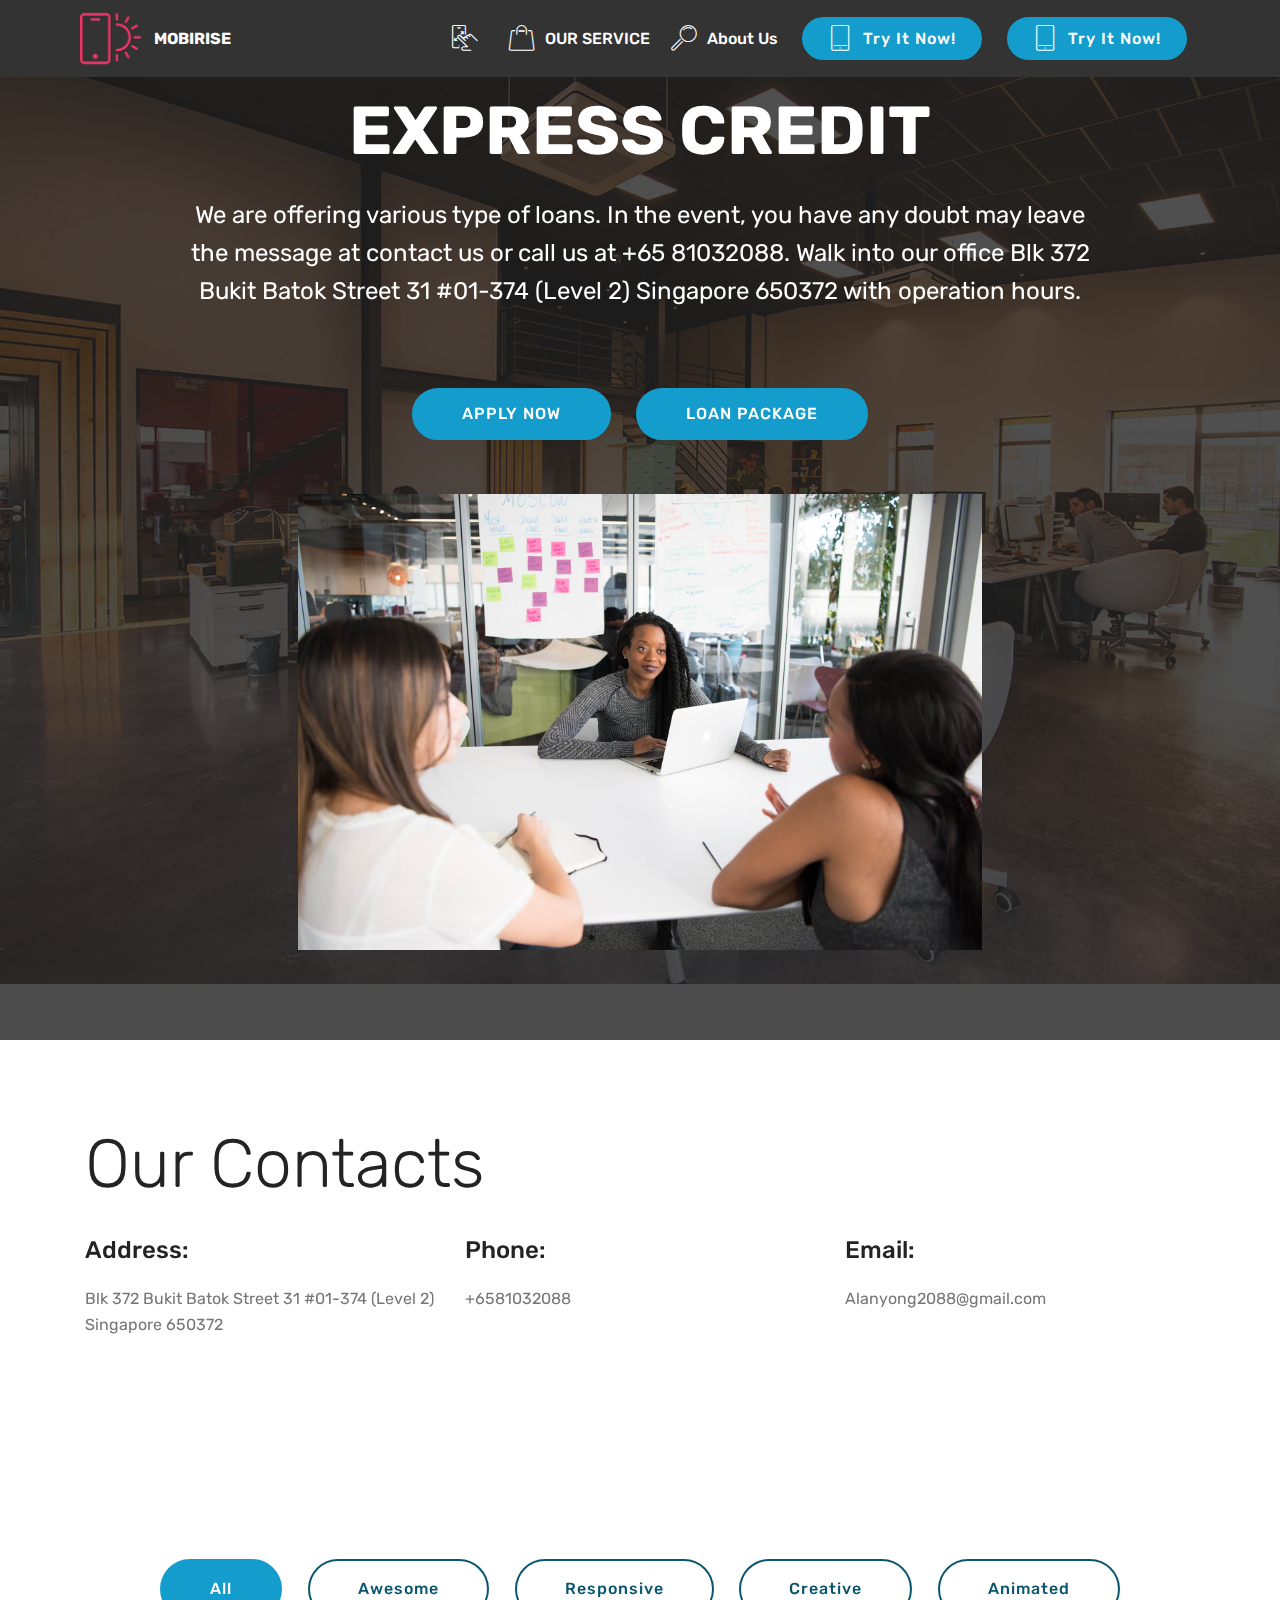
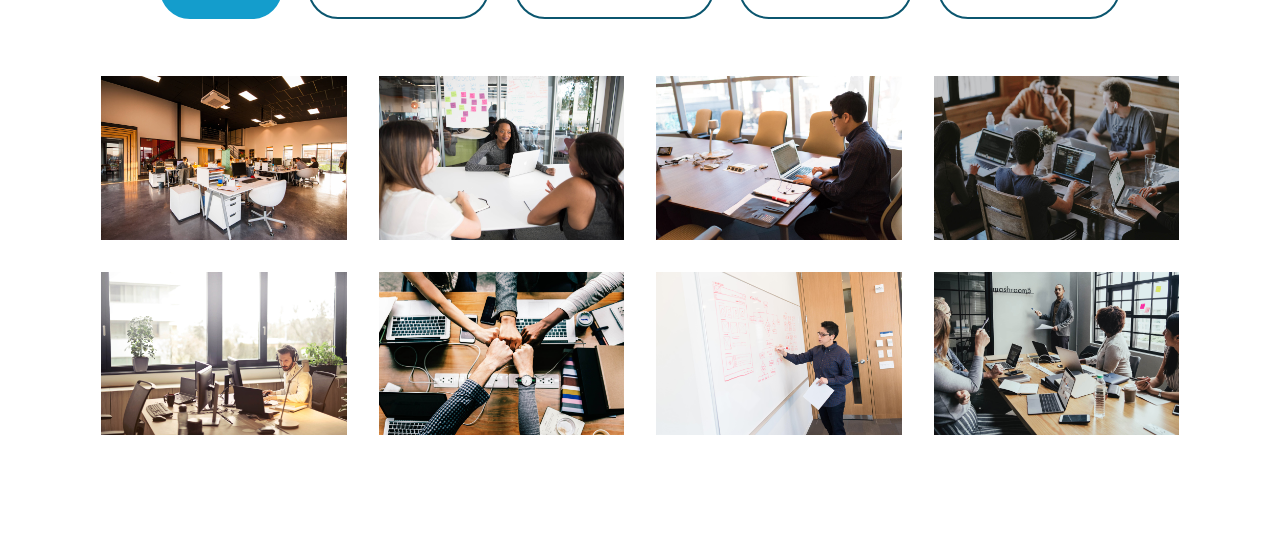
==== index.html @ 78513faf "create github pages" ====
<!DOCTYPE html>
<html  >
<head>
  <!-- Site made with Mobirise Website Builder v4.12.3, https://mobirise.com -->
  <meta charset="UTF-8">
  <meta http-equiv="X-UA-Compatible" content="IE=edge">
  <meta name="generator" content="Mobirise v4.12.3, mobirise.com">
  <meta name="viewport" content="width=device-width, initial-scale=1, minimum-scale=1">
  <link rel="shortcut icon" href="assets/images/logo2.png" type="image/x-icon">
  <meta name="description" content="">
  
  
  <title>Home</title>
  <link rel="stylesheet" href="assets/web/assets/mobirise-icons/mobirise-icons.css">
  <link rel="stylesheet" href="assets/bootstrap/css/bootstrap.min.css">
  <link rel="stylesheet" href="assets/bootstrap/css/bootstrap-grid.min.css">
  <link rel="stylesheet" href="assets/bootstrap/css/bootstrap-reboot.min.css">
  <link rel="stylesheet" href="assets/dropdown/css/style.css">
  <link rel="stylesheet" href="assets/tether/tether.min.css">
  <link rel="stylesheet" href="assets/theme/css/style.css">
  <link rel="stylesheet" href="assets/gallery/style.css">
  <link rel="preload" as="style" href="assets/mobirise/css/mbr-additional.css"><link rel="stylesheet" href="assets/mobirise/css/mbr-additional.css" type="text/css">
  
  
  
</head>
<body>
  <section class="menu cid-qTkzRZLJNu" once="menu" id="menu1-0">

    

    <nav class="navbar navbar-expand beta-menu navbar-dropdown align-items-center navbar-fixed-top navbar-toggleable-sm">
        <button class="navbar-toggler navbar-toggler-right" type="button" data-toggle="collapse" data-target="#navbarSupportedContent" aria-controls="navbarSupportedContent" aria-expanded="false" aria-label="Toggle navigation">
            <div class="hamburger">
                <span></span>
                <span></span>
                <span></span>
                <span></span>
            </div>
        </button>
        <div class="menu-logo">
            <div class="navbar-brand">
                <span class="navbar-logo">
                    <a href="https://expresscredit.com">
                         <img src="assets/images/logo2.png" alt="Mobirise" title="" style="height: 3.8rem;">
                    </a>
                </span>
                <span class="navbar-caption-wrap"><a class="navbar-caption text-white display-4" href="https://mobirise.com">
                        MOBIRISE
                    </a></span>
            </div>
        </div>
        <div class="collapse navbar-collapse" id="navbarSupportedContent">
            <ul class="navbar-nav nav-dropdown" data-app-modern-menu="true"><li class="nav-item">
                    <a class="nav-link link text-white display-4" href="https://mobirise.com"><span class="mbri-touch-swipe mbr-iconfont mbr-iconfont-btn"></span></a>
                </li><li class="nav-item"><a class="nav-link link text-white display-4" href="https://mobirise.com"><span class="mbri-shopping-bag mbr-iconfont mbr-iconfont-btn"></span>OUR SERVICE</a></li>
                <li class="nav-item">
                    <a class="nav-link link text-white display-4" href="https://mobirise.com">
                        <span class="mbri-search mbr-iconfont mbr-iconfont-btn"></span>
                        About Us
                    </a>
                </li></ul>
            <div class="navbar-buttons mbr-section-btn"><a class="btn btn-sm btn-primary display-7" href="https://mobirise.com"><span class="mbri-tablet-vertical mbr-iconfont mbr-iconfont-btn"></span>
                    
                    Try It Now!
                </a> <a class="btn btn-sm btn-primary display-7" href="https://mobirise.com"><span class="mbri-tablet-vertical mbr-iconfont mbr-iconfont-btn"></span>
                    
                    Try It Now!
                </a></div>
        </div>
    </nav>
</section>

<section class="engine"><a href="https://mobirise.info/n">free simple web templates</a></section><section class="header4 cid-rTL00da6ck mbr-parallax-background" id="header4-3">

    

    <div class="mbr-overlay" style="opacity: 0.8; background-color: rgb(35, 35, 35);">
    </div>

    <div class="container">
        <div class="row justify-content-md-center">
            <div class="media-content col-md-10">
                <h1 class="mbr-section-title align-center mbr-white pb-3 mbr-bold mbr-fonts-style display-1">EXPRESS CREDIT</h1>
                
                <div class="mbr-text align-center mbr-white pb-3">
                    <p class="mbr-text mbr-fonts-style display-5">We are offering various type of loans. In the event, you have any doubt may leave the message at contact us or call us at +65 81032088. Walk into our office Blk 372 Bukit Batok Street 31 #01-374 (Level 2) Singapore 650372 with operation hours.
<br>
<br></p>
                </div>
                <div class="mbr-section-btn align-center"><a class="btn btn-md btn-primary display-4" href="https://expresscredit2088.github.io/applynow/page2.html" target="_blank">APPLY NOW</a> 
                    <a class="btn btn-md btn-success display-4" href="https://expresscredit2088.github.io/loanpackage/page3.html" target="_blank">LOAN PACKAGE</a></div>
            </div>
            <div class="mbr-figure pt-5">
                <img src="assets/images/background2.jpg" alt="Mobirise" style="width: 60%;">
            </div>
        </div>
    </div>
</section>

<section class="mbr-section contacts2 cid-rTL05WstLq" id="contacts2-5">
    <!---->
    
    <!---->
    <!--Overlay-->
    
    <!--Container-->
    <div class="container">
        <div class="row">
            <!--Titles-->
            <div class="title col-12">
                <h2 class="align-left mbr-fonts-style display-1">
                    Our Contacts
                </h2>
                
            </div>
            <div class="col-12">
                <div class="row justify-content-center">
                    <div class="col-12 col-md-4">
                        <div class="b b-adress">
                            <h5 class="align-left mbr-fonts-style m-0 display-5">
                                Address:
                            </h5>
                            <p class="mbr-text align-left mbr-fonts-style display-7">
                                Blk 372 Bukit&nbsp;Batok Street 31 #01-374 (Level 2) Singapore 650372</p>
                        </div>
                    </div>
                    <div class="col-12 col-md-4">
                        <div class="b b-phone">
                            <h5 class="align-left mbr-fonts-style m-0 display-5">
                                Phone:
                            </h5>
                            <p class="mbr-text align-left mbr-fonts-style display-7">
                                +6581032088</p>
                        </div>
                    </div>
                    <div class="col-12 col-md-4">
                        <div class="b b-mail">
                            <h5 class="align-left mbr-fonts-style m-0 display-5">Email:</h5>
                            <p class="mbr-text align-left mbr-fonts-style display-7">Alanyong2088@gmail.com</p>
                        </div>
                    </div>
                </div>
            </div>
        </div>
    </div>
</section>

<section class="mbr-gallery mbr-slider-carousel cid-rTL4WCp6nf" id="gallery2-6">

    

    <div class="container">
        <div><!-- Filter --><div class="mbr-gallery-filter container gallery-filter-active"><ul buttons="0"><li class="mbr-gallery-filter-all"><a class="btn btn-md btn-primary-outline active display-7" href="">All</a></li></ul></div><!-- Gallery --><div class="mbr-gallery-row"><div class="mbr-gallery-layout-default"><div><div><div class="mbr-gallery-item mbr-gallery-item--p2" data-video-url="false" data-tags="Awesome"><div href="#lb-gallery2-6" data-slide-to="0" data-toggle="modal"><img src="assets/images/background1.jpg" alt="" title=""><span class="icon-focus"></span></div></div><div class="mbr-gallery-item mbr-gallery-item--p2" data-video-url="false" data-tags="Responsive"><div href="#lb-gallery2-6" data-slide-to="1" data-toggle="modal"><img src="assets/images/background2.jpg" alt="" title=""><span class="icon-focus"></span></div></div><div class="mbr-gallery-item mbr-gallery-item--p2" data-video-url="false" data-tags="Creative"><div href="#lb-gallery2-6" data-slide-to="2" data-toggle="modal"><img src="assets/images/background3.jpg" alt="" title=""><span class="icon-focus"></span></div></div><div class="mbr-gallery-item mbr-gallery-item--p2" data-video-url="false" data-tags="Animated"><div href="#lb-gallery2-6" data-slide-to="3" data-toggle="modal"><img src="assets/images/background4.jpg" alt="" title=""><span class="icon-focus"></span></div></div><div class="mbr-gallery-item mbr-gallery-item--p2" data-video-url="false" data-tags="Awesome"><div href="#lb-gallery2-6" data-slide-to="4" data-toggle="modal"><img src="assets/images/background5.jpg" alt="" title=""><span class="icon-focus"></span></div></div><div class="mbr-gallery-item mbr-gallery-item--p2" data-video-url="false" data-tags="Awesome"><div href="#lb-gallery2-6" data-slide-to="5" data-toggle="modal"><img src="assets/images/background6.jpg" alt="" title=""><span class="icon-focus"></span></div></div><div class="mbr-gallery-item mbr-gallery-item--p2" data-video-url="false" data-tags="Responsive"><div href="#lb-gallery2-6" data-slide-to="6" data-toggle="modal"><img src="assets/images/background7.jpg" alt="" title=""><span class="icon-focus"></span></div></div><div class="mbr-gallery-item mbr-gallery-item--p2" data-video-url="false" data-tags="Animated"><div href="#lb-gallery2-6" data-slide-to="7" data-toggle="modal"><img src="assets/images/background8.jpg" alt="" title=""><span class="icon-focus"></span></div></div></div></div><div class="clearfix"></div></div></div><!-- Lightbox --><div data-app-prevent-settings="" class="mbr-slider modal fade carousel slide" tabindex="-1" data-keyboard="true" data-interval="false" id="lb-gallery2-6"><div class="modal-dialog"><div class="modal-content"><div class="modal-body"><div class="carousel-inner"><div class="carousel-item active"><img src="assets/images/background1.jpg" alt="" title=""></div><div class="carousel-item"><img src="assets/images/background2.jpg" alt="" title=""></div><div class="carousel-item"><img src="assets/images/background3.jpg" alt="" title=""></div><div class="carousel-item"><img src="assets/images/background4.jpg" alt="" title=""></div><div class="carousel-item"><img src="assets/images/background5.jpg" alt="" title=""></div><div class="carousel-item"><img src="assets/images/background6.jpg" alt="" title=""></div><div class="carousel-item"><img src="assets/images/background7.jpg" alt="" title=""></div><div class="carousel-item"><img src="assets/images/background8.jpg" alt="" title=""></div></div><a class="carousel-control carousel-control-prev" role="button" data-slide="prev" href="#lb-gallery2-6"><span class="mbri-left mbr-iconfont" aria-hidden="true"></span><span class="sr-only">Previous</span></a><a class="carousel-control carousel-control-next" role="button" data-slide="next" href="#lb-gallery2-6"><span class="mbri-right mbr-iconfont" aria-hidden="true"></span><span class="sr-only">Next</span></a><a class="close" href="#" role="button" data-dismiss="modal"><span class="sr-only">Close</span></a></div></div></div></div></div>
    </div>

</section>


  <script src="assets/web/assets/jquery/jquery.min.js"></script>
  <script src="assets/popper/popper.min.js"></script>
  <script src="assets/bootstrap/js/bootstrap.min.js"></script>
  <script src="assets/masonry/masonry.pkgd.min.js"></script>
  <script src="assets/imagesloaded/imagesloaded.pkgd.min.js"></script>
  <script src="assets/smoothscroll/smooth-scroll.js"></script>
  <script src="assets/dropdown/js/nav-dropdown.js"></script>
  <script src="assets/dropdown/js/navbar-dropdown.js"></script>
  <script src="assets/tether/tether.min.js"></script>
  <script src="assets/parallax/jarallax.min.js"></script>
  <script src="assets/vimeoplayer/jquery.mb.vimeo_player.js"></script>
  <script src="assets/bootstrapcarouselswipe/bootstrap-carousel-swipe.js"></script>
  <script src="assets/touchswipe/jquery.touch-swipe.min.js"></script>
  <script src="assets/theme/js/script.js"></script>
  <script src="assets/gallery/player.min.js"></script>
  <script src="assets/gallery/script.js"></script>
  <script src="assets/slidervideo/script.js"></script>
  
  
</body>
</html>
---- assets/web/assets/mobirise-icons/mobirise-icons.css ----
@font-face {
  font-family: 'MobiriseIcons';
  src:  url('mobirise-icons.eot?spat4u');
  src:  url('mobirise-icons.eot?spat4u#iefix') format('embedded-opentype'),
    url('mobirise-icons.ttf?spat4u') format('truetype'),
    url('mobirise-icons.woff?spat4u') format('woff'),
    url('mobirise-icons.svg?spat4u#MobiriseIcons') format('svg');
  font-weight: normal;
  font-style: normal;
  font-display: swap;
}

[class^="mbri-"], [class*=" mbri-"] {
  /* use !important to prevent issues with browser extensions that change fonts */
  font-family: MobiriseIcons !important;
  speak: none;
  font-style: normal;
  font-weight: normal;
  font-variant: normal;
  text-transform: none;
  line-height: 1;

  /* Better Font Rendering =========== */
  -webkit-font-smoothing: antialiased;
  -moz-osx-font-smoothing: grayscale;
}

.mbri-add-submenu:before {
  content: "\e900";
}
.mbri-alert:before {
  content: "\e901";
}
.mbri-align-center:before {
  content: "\e902";
}
.mbri-align-justify:before {
  content: "\e903";
}
.mbri-align-left:before {
  content: "\e904";
}
.mbri-align-right:before {
  content: "\e905";
}
.mbri-android:before {
  content: "\e906";
}
.mbri-apple:before {
  content: "\e907";
}
.mbri-arrow-down:before {
  content: "\e908";
}
.mbri-arrow-next:before {
  content: "\e909";
}
.mbri-arrow-prev:before {
  content: "\e90a";
}
.mbri-arrow-up:before {
  content: "\e90b";
}
.mbri-bold:before {
  content: "\e90c";
}
.mbri-bookmark:before {
  content: "\e90d";
}
.mbri-bootstrap:before {
  content: "\e90e";
}
.mbri-briefcase:before {
  content: "\e90f";
}
.mbri-browse:before {
  content: "\e910";
}
.mbri-bulleted-list:before {
  content: "\e911";
}
.mbri-calendar:before {
  content: "\e912";
}
.mbri-camera:before {
  content: "\e913";
}
.mbri-cart-add:before {
  content: "\e914";
}
.mbri-cart-full:before {
  content: "\e915";
}
.mbri-cash:before {
  content: "\e916";
}
.mbri-change-style:before {
  content: "\e917";
}
.mbri-chat:before {
  content: "\e918";
}
.mbri-clock:before {
  content: "\e919";
}
.mbri-close:before {
  content: "\e91a";
}
.mbri-cloud:before {
  content: "\e91b";
}
.mbri-code:before {
  content: "\e91c";
}
.mbri-contact-form:before {
  content: "\e91d";
}
.mbri-credit-card:before {
  content: "\e91e";
}
.mbri-cursor-click:before {
  content: "\e91f";
}
.mbri-cust-feedback:before {
  content: "\e920";
}
.mbri-database:before {
  content: "\e921";
}
.mbri-delivery:before {
  content: "\e922";
}
.mbri-desktop:before {
  content: "\e923";
}
.mbri-devices:before {
  content: "\e924";
}
.mbri-down:before {
  content: "\e925";
}
.mbri-download:before {
  content: "\e989";
}
.mbri-drag-n-drop:before {
  content: "\e927";
}
.mbri-drag-n-drop2:before {
  content: "\e928";
}
.mbri-edit:before {
  content: "\e929";
}
.mbri-edit2:before {
  content: "\e92a";
}
.mbri-error:before {
  content: "\e92b";
}
.mbri-extension:before {
  content: "\e92c";
}
.mbri-features:before {
  content: "\e92d";
}
.mbri-file:before {
  content: "\e92e";
}
.mbri-flag:before {
  content: "\e92f";
}
.mbri-folder:before {
  content: "\e930";
}
.mbri-gift:before {
  content: "\e931";
}
.mbri-github:before {
  content: "\e932";
}
.mbri-globe:before {
  content: "\e933";
}
.mbri-globe-2:before {
  content: "\e934";
}
.mbri-growing-chart:before {
  content: "\e935";
}
.mbri-hearth:before {
  content: "\e936";
}
.mbri-help:before {
  content: "\e937";
}
.mbri-home:before {
  content: "\e938";
}
.mbri-hot-cup:before {
  content: "\e939";
}
.mbri-idea:before {
  content: "\e93a";
}
.mbri-image-gallery:before {
  content: "\e93b";
}
.mbri-image-slider:before {
  content: "\e93c";
}
.mbri-info:before {
  content: "\e93d";
}
.mbri-italic:before {
  content: "\e93e";
}
.mbri-key:before {
  content: "\e93f";
}
.mbri-laptop:before {
  content: "\e940";
}
.mbri-layers:before {
  content: "\e941";
}
.mbri-left-right:before {
  content: "\e942";
}
.mbri-left:before {
  content: "\e943";
}
.mbri-letter:before {
  content: "\e944";
}
.mbri-like:before {
  content: "\e945";
}
.mbri-link:before {
  content: "\e946";
}
.mbri-lock:before {
  content: "\e947";
}
.mbri-login:before {
  content: "\e948";
}
.mbri-logout:before {
  content: "\e949";
}
.mbri-magic-stick:before {
  content: "\e94a";
}
.mbri-map-pin:before {
  content: "\e94b";
}
.mbri-menu:before {
  content: "\e94c";
}
.mbri-mobile:before {
  content: "\e94d";
}
.mbri-mobile2:before {
  content: "\e94e";
}
.mbri-mobirise:before {
  content: "\e94f";
}
.mbri-more-horizontal:before {
  content: "\e950";
}
.mbri-more-vertical:before {
  content: "\e951";
}
.mbri-music:before {
  content: "\e952";
}
.mbri-new-file:before {
  content: "\e953";
}
.mbri-numbered-list:before {
  content: "\e954";
}
.mbri-opened-folder:before {
  content: "\e955";
}
.mbri-pages:before {
  content: "\e956";
}
.mbri-paper-plane:before {
  content: "\e957";
}
.mbri-paperclip:before {
  content: "\e958";
}
.mbri-photo:before {
  content: "\e959";
}
.mbri-photos:before {
  content: "\e95a";
}
.mbri-pin:before {
  content: "\e95b";
}
.mbri-play:before {
  content: "\e95c";
}
.mbri-plus:before {
  content: "\e95d";
}
.mbri-preview:before {
  content: "\e95e";
}
.mbri-print:before {
  content: "\e95f";
}
.mbri-protect:before {
  content: "\e960";
}
.mbri-question:before {
  content: "\e961";
}
.mbri-quote-left:before {
  content: "\e962";
}
.mbri-quote-right:before {
  content: "\e963";
}
.mbri-refresh:before {
  content: "\e964";
}
.mbri-responsive:before {
  content: "\e965";
}
.mbri-right:before {
  content: "\e966";
}
.mbri-rocket:before {
  content: "\e967";
}
.mbri-sad-face:before {
  content: "\e968";
}
.mbri-sale:before {
  content: "\e969";
}
.mbri-save:before {
  content: "\e96a";
}
.mbri-search:before {
  content: "\e96b";
}
.mbri-setting:before {
  content: "\e96c";
}
.mbri-setting2:before {
  content: "\e96d";
}
.mbri-setting3:before {
  content: "\e96e";
}
.mbri-share:before {
  content: "\e96f";
}
.mbri-shopping-bag:before {
  content: "\e970";
}
.mbri-shopping-basket:before {
  content: "\e971";
}
.mbri-shopping-cart:before {
  content: "\e972";
}
.mbri-sites:before {
  content: "\e973";
}
.mbri-smile-face:before {
  content: "\e974";
}
.mbri-speed:before {
  content: "\e975";
}
.mbri-star:before {
  content: "\e976";
}
.mbri-success:before {
  content: "\e977";
}
.mbri-sun:before {
  content: "\e978";
}
.mbri-sun2:before {
  content: "\e979";
}
.mbri-tablet:before {
  content: "\e97a";
}
.mbri-tablet-vertical:before {
  content: "\e97b";
}
.mbri-target:before {
  content: "\e97c";
}
.mbri-timer:before {
  content: "\e97d";
}
.mbri-to-ftp:before {
  content: "\e97e";
}
.mbri-to-local-drive:before {
  content: "\e97f";
}
.mbri-touch-swipe:before {
  content: "\e980";
}
.mbri-touch:before {
  content: "\e981";
}
.mbri-trash:before {
  content: "\e982";
}
.mbri-underline:before {
  content: "\e983";
}
.mbri-unlink:before {
  content: "\e984";
}
.mbri-unlock:before {
  content: "\e985";
}
.mbri-up-down:before {
  content: "\e986";
}
.mbri-up:before {
  content: "\e987";
}
.mbri-update:before {
  content: "\e988";
}
.mbri-upload:before {
 content: "\e926"; 
}
.mbri-user:before {
  content: "\e98a";
}
.mbri-user2:before {
  content: "\e98b";
}
.mbri-users:before {
  content: "\e98c";
}
.mbri-video:before {
  content: "\e98d";
}
.mbri-video-play:before {
  content: "\e98e";
}
.mbri-watch:before {
  content: "\e98f";
}
.mbri-website-theme:before {
  content: "\e990";
}
.mbri-wifi:before {
  content: "\e991";
}
.mbri-windows:before {
  content: "\e992";
}
.mbri-zoom-out:before {
  content: "\e993";
}
.mbri-redo:before {
  content: "\e994";
}
.mbri-undo:before {
  content: "\e995";
}
---- assets/dropdown/css/style.css ----
.navbar-dropdown {
  left: 0;
  padding: 0;
  position: absolute;
  right: 0;
  top: 0;
  transition: all 0.45s ease;
  z-index: 1030;
  background: #282828; }
  .navbar-dropdown .navbar-logo {
    margin-right: 0.8rem;
    transition: margin 0.3s ease-in-out;
    vertical-align: middle; }
    .navbar-dropdown .navbar-logo img {
      height: 3.125rem;
      transition: all 0.3s ease-in-out; }
    .navbar-dropdown .navbar-logo.mbr-iconfont {
      font-size: 3.125rem;
      line-height: 3.125rem; }
  .navbar-dropdown .navbar-caption {
    font-weight: 700;
    white-space: normal;
    vertical-align: -4px;
    line-height: 3.125rem !important; }
    .navbar-dropdown .navbar-caption, .navbar-dropdown .navbar-caption:hover {
      color: inherit;
      text-decoration: none; }
  .navbar-dropdown .mbr-iconfont + .navbar-caption {
    vertical-align: -1px; }
  .navbar-dropdown.navbar-fixed-top {
    position: fixed; }
  .navbar-dropdown .navbar-brand span {
    vertical-align: -4px; }
  .navbar-dropdown.bg-color.transparent {
    background: none; }
  .navbar-dropdown.navbar-short .navbar-brand {
    padding: 0.625rem 0; }
    .navbar-dropdown.navbar-short .navbar-brand span {
      vertical-align: -1px; }
  .navbar-dropdown.navbar-short .navbar-caption {
    line-height: 2.375rem !important;
    vertical-align: -2px; }
  .navbar-dropdown.navbar-short .navbar-logo {
    margin-right: 0.5rem; }
    .navbar-dropdown.navbar-short .navbar-logo img {
      height: 2.375rem; }
    .navbar-dropdown.navbar-short .navbar-logo.mbr-iconfont {
      font-size: 2.375rem;
      line-height: 2.375rem; }
  .navbar-dropdown.navbar-short .mbr-table-cell {
    height: 3.625rem; }
  .navbar-dropdown .navbar-close {
    left: 0.6875rem;
    position: fixed;
    top: 0.75rem;
    z-index: 1000; }
  .navbar-dropdown .hamburger-icon {
    content: "";
    display: inline-block;
    vertical-align: middle;
    width: 16px;
    -webkit-box-shadow: 0 -6px 0 1px #282828,0 0 0 1px #282828,0 6px 0 1px #282828;
    -moz-box-shadow: 0 -6px 0 1px #282828,0 0 0 1px #282828,0 6px 0 1px #282828;
    box-shadow: 0 -6px 0 1px #282828,0 0 0 1px #282828,0 6px 0 1px #282828; }

.dropdown-menu .dropdown-toggle[data-toggle="dropdown-submenu"]::after {
  border-bottom: 0.35em solid transparent;
  border-left: 0.35em solid;
  border-right: 0;
  border-top: 0.35em solid transparent;
  margin-left: 0.3rem; }

.dropdown-menu .dropdown-item:focus {
  outline: 0; }

.nav-dropdown {
  font-size: 0.75rem;
  font-weight: 500;
  height: auto !important; }
  .nav-dropdown .nav-btn {
    padding-left: 1rem; }
  .nav-dropdown .link {
    margin: .667em 1.667em;
    font-weight: 500;
    padding: 0;
    transition: color .2s ease-in-out; }
    .nav-dropdown .link.dropdown-toggle {
      margin-right: 2.583em; }
      .nav-dropdown .link.dropdown-toggle::after {
        margin-left: .25rem;
        border-top: 0.35em solid;
        border-right: 0.35em solid transparent;
        border-left: 0.35em solid transparent;
        border-bottom: 0; }
      .nav-dropdown .link.dropdown-toggle[aria-expanded="true"] {
        margin: 0;
        padding: 0.667em 3.263em  0.667em 1.667em; }
  .nav-dropdown .link::after,
  .nav-dropdown .dropdown-item::after {
    color: inherit; }
  .nav-dropdown .btn {
    font-size: 0.75rem;
    font-weight: 700;
    letter-spacing: 0;
    margin-bottom: 0;
    padding-left: 1.25rem;
    padding-right: 1.25rem; }
  .nav-dropdown .dropdown-menu {
    border-radius: 0;
    border: 0;
    left: 0;
    margin: 0;
    padding-bottom: 1.25rem;
    padding-top: 1.25rem;
    position: relative; }
  .nav-dropdown .dropdown-submenu {
    margin-left: 0.125rem;
    top: 0; }
  .nav-dropdown .dropdown-item {
    font-weight: 500;
    line-height: 2;
    padding: 0.3846em 4.615em 0.3846em 1.5385em;
    position: relative;
    transition: color .2s ease-in-out, background-color .2s ease-in-out; }
    .nav-dropdown .dropdown-item::after {
      margin-top: -0.3077em;
      position: absolute;
      right: 1.1538em;
      top: 50%; }
    .nav-dropdown .dropdown-item:focus, .nav-dropdown .dropdown-item:hover {
      background: none; }

@media (max-width: 767px) {
  .nav-dropdown.navbar-toggleable-sm {
    bottom: 0;
    display: none;
    left: 0;
    overflow-x: hidden;
    position: fixed;
    top: 0;
    transform: translateX(-100%);
    -ms-transform: translateX(-100%);
    -webkit-transform: translateX(-100%);
    width: 18.75rem;
    z-index: 999; } }
.nav-dropdown.navbar-toggleable-xl {
  bottom: 0;
  display: none;
  left: 0;
  overflow-x: hidden;
  position: fixed;
  top: 0;
  transform: translateX(-100%);
  -ms-transform: translateX(-100%);
  -webkit-transform: translateX(-100%);
  width: 18.75rem;
  z-index: 999; }

.nav-dropdown-sm {
  display: block !important;
  overflow-x: hidden;
  overflow: auto;
  padding-top: 3.875rem; }
  .nav-dropdown-sm::after {
    content: "";
    display: block;
    height: 3rem;
    width: 100%; }
  .nav-dropdown-sm.collapse.in ~ .navbar-close {
    display: block !important; }
  .nav-dropdown-sm.collapsing, .nav-dropdown-sm.collapse.in {
    transform: translateX(0);
    -ms-transform: translateX(0);
    -webkit-transform: translateX(0);
    transition: all 0.25s ease-out;
    -webkit-transition: all 0.25s ease-out;
    background: #282828; }
  .nav-dropdown-sm.collapsing[aria-expanded="false"] {
    transform: translateX(-100%);
    -ms-transform: translateX(-100%);
    -webkit-transform: translateX(-100%); }
  .nav-dropdown-sm .nav-item {
    display: block;
    margin-left: 0 !important;
    padding-left: 0; }
  .nav-dropdown-sm .link,
  .nav-dropdown-sm .dropdown-item {
    border-top: 1px dotted rgba(255, 255, 255, 0.1);
    font-size: 0.8125rem;
    line-height: 1.6;
    margin: 0 !important;
    padding: 0.875rem 2.4rem 0.875rem 1.5625rem !important;
    position: relative;
    white-space: normal; }
    .nav-dropdown-sm .link:focus, .nav-dropdown-sm .link:hover,
    .nav-dropdown-sm .dropdown-item:focus,
    .nav-dropdown-sm .dropdown-item:hover {
      background: rgba(0, 0, 0, 0.2) !important;
      color: #c0a375; }
  .nav-dropdown-sm .nav-btn {
    position: relative;
    padding: 1.5625rem 1.5625rem 0 1.5625rem; }
    .nav-dropdown-sm .nav-btn::before {
      border-top: 1px dotted rgba(255, 255, 255, 0.1);
      content: "";
      left: 0;
      position: absolute;
      top: 0;
      width: 100%; }
    .nav-dropdown-sm .nav-btn + .nav-btn {
      padding-top: 0.625rem; }
      .nav-dropdown-sm .nav-btn + .nav-btn::before {
        display: none; }
  .nav-dropdown-sm .btn {
    padding: 0.625rem 0; }
  .nav-dropdown-sm .dropdown-toggle[data-toggle="dropdown-submenu"]::after {
    margin-left: .25rem;
    border-top: 0.35em solid;
    border-right: 0.35em solid transparent;
    border-left: 0.35em solid transparent;
    border-bottom: 0; }
  .nav-dropdown-sm .dropdown-toggle[data-toggle="dropdown-submenu"][aria-expanded="true"]::after {
    border-top: 0;
    border-right: 0.35em solid transparent;
    border-left: 0.35em solid transparent;
    border-bottom: 0.35em solid; }
  .nav-dropdown-sm .dropdown-menu {
    margin: 0;
    padding: 0;
    position: relative;
    top: 0;
    left: 0;
    width: 100%;
    border: 0;
    float: none;
    border-radius: 0;
    background: none; }
  .nav-dropdown-sm .dropdown-submenu {
    left: 100%;
    margin-left: 0.125rem;
    margin-top: -1.25rem;
    top: 0; }

.navbar-toggleable-sm .nav-dropdown .dropdown-menu {
  position: absolute; }

.navbar-toggleable-sm .nav-dropdown .dropdown-submenu {
  left: 100%;
  margin-left: 0.125rem;
  margin-top: -1.25rem;
  top: 0; }

.navbar-toggleable-sm.opened .nav-dropdown .dropdown-menu {
  position: relative; }

.navbar-toggleable-sm.opened .nav-dropdown .dropdown-submenu {
  left: 0;
  margin-left: 00rem;
  margin-top: 0rem;
  top: 0; }

.is-builder .nav-dropdown.collapsing {
  transition: none !important; }

/*# sourceMappingURL=style.css.map */
---- assets/theme/css/style.css ----
@charset "UTF-8";
/*!
 * Mobirise v4 theme (https://mobirise.com/)
 * Copyright 2017 Mobirise
 */
section {
  background-color: #eeeeee;
}

body {
  font-style: normal;
  line-height: 1.5;
}

section,
.container,
.container-fluid {
  position: relative;
  word-wrap: break-word;
}

a.mbr-iconfont:hover {
  text-decoration: none;
}

.article .lead p,
.article .lead ul,
.article .lead ol,
.article .lead pre,
.article .lead blockquote {
  margin-bottom: 0;
}

ul,
ol,
pre,
blockquote {
  margin-bottom: 2.3125rem;
}

pre {
  background: #f4f4f4;
  padding: 10px 24px;
  white-space: pre-wrap;
}

.inactive {
  -webkit-user-select: none;
  -moz-user-select: none;
  -ms-user-select: none;
  user-select: none;
  pointer-events: none;
  -webkit-user-drag: none;
  user-drag: none;
}

.mbr-section__comments .row {
  justify-content: center;
  -webkit-justify-content: center;
}

a {
  font-style: normal;
  font-weight: 400;
  cursor: pointer;
}
a, a:hover {
  text-decoration: none;
}

figure {
  margin-bottom: 0;
}

body {
  color: #232323;
}

h1,
h2,
h3,
h4,
h5,
h6,
.h1,
.h2,
.h3,
.h4,
.h5,
.h6,
.display-1,
.display-2,
.display-3,
.display-4 {
  line-height: 1;
  word-break: break-word;
  word-wrap: break-word;
}

.mbr-section-title {
  font-style: normal;
  line-height: 1.2;
}

.mbr-section-subtitle {
  line-height: 1.3;
}

.mbr-text {
  font-style: normal;
  line-height: 1.6;
}

b,
strong {
  font-weight: bold;
}

blockquote {
  padding: 10px 0 10px 20px;
  position: relative;
  border-left: 2px solid;
  border-color: #ff3366;
}

input:-webkit-autofill, input:-webkit-autofill:hover, input:-webkit-autofill:focus, input:-webkit-autofill:active {
  transition-delay: 9999s;
  transition-property: background-color, color;
}

textarea[type=hidden] {
  display: none;
}

body {
  position: relative;
}

section {
  background-position: 50% 50%;
  background-repeat: no-repeat;
  background-size: cover;
}
section .mbr-background-video,
section .mbr-background-video-preview {
  position: absolute;
  bottom: 0;
  left: 0;
  right: 0;
  top: 0;
}

.hidden {
  visibility: hidden;
}

.mbr-z-index20 {
  z-index: 20;
}

/*! Base colors */
.mbr-white {
  color: #ffffff;
}

.mbr-black {
  color: #000000;
}

.mbr-bg-white {
  background-color: #ffffff;
}

.mbr-bg-black {
  background-color: #000000;
}

/*! Text-aligns */
.align-left {
  text-align: left;
}

.align-center {
  text-align: center;
}

.align-right {
  text-align: right;
}

@media (max-width: 767px) {
  .align-left,
.align-center,
.align-right,
.mbr-section-btn,
.mbr-section-title {
    text-align: center;
  }
}
/*! Font-weight  */
.mbr-light {
  font-weight: 300;
}

.mbr-regular {
  font-weight: 400;
}

.mbr-semibold {
  font-weight: 500;
}

.mbr-bold {
  font-weight: 700;
}

/*! Media  */
.media-size-item {
  -webkit-flex: 1 1 auto;
  -moz-flex: 1 1 auto;
  -ms-flex: 1 1 auto;
  -o-flex: 1 1 auto;
  flex: 1 1 auto;
}

.media-content {
  -webkit-flex-basis: 100%;
  flex-basis: 100%;
}

.media-container-row {
  display: -ms-flexbox;
  display: -webkit-flex;
  display: flex;
  -webkit-flex-direction: row;
  -ms-flex-direction: row;
  flex-direction: row;
  -webkit-flex-wrap: wrap;
  -ms-flex-wrap: wrap;
  flex-wrap: wrap;
  -webkit-justify-content: center;
  -ms-flex-pack: center;
  justify-content: center;
  -webkit-align-content: center;
  -ms-flex-line-pack: center;
  align-content: center;
  -webkit-align-items: start;
  -ms-flex-align: start;
  align-items: start;
}
.media-container-row .media-size-item {
  width: 400px;
}

.media-container-column {
  display: -ms-flexbox;
  display: -webkit-flex;
  display: flex;
  -webkit-flex-direction: column;
  -ms-flex-direction: column;
  flex-direction: column;
  -webkit-flex-wrap: wrap;
  -ms-flex-wrap: wrap;
  flex-wrap: wrap;
  -webkit-justify-content: center;
  -ms-flex-pack: center;
  justify-content: center;
  -webkit-align-content: center;
  -ms-flex-line-pack: center;
  align-content: center;
  -webkit-align-items: stretch;
  -ms-flex-align: stretch;
  align-items: stretch;
}
.media-container-column > * {
  width: 100%;
}

@media (min-width: 992px) {
  .media-container-row {
    -webkit-flex-wrap: nowrap;
    -ms-flex-wrap: nowrap;
    flex-wrap: nowrap;
  }
}
figure {
  overflow: hidden;
}

figure[mbr-media-size] {
  transition: width 0.1s;
}

.mbr-figure img,
.mbr-figure iframe {
  display: block;
  width: 100%;
}

.card {
  background-color: transparent;
  border: none;
}

.card-box {
  width: 100%;
}

.card-img {
  text-align: center;
  flex-shrink: 0;
  -webkit-flex-shrink: 0;
}

.media {
  max-width: 100%;
  margin: 0 auto;
}

.mbr-figure {
  -ms-flex-item-align: center;
  -ms-grid-row-align: center;
  -webkit-align-self: center;
  align-self: center;
}

.media-container > div {
  max-width: 100%;
}

.mbr-figure img,
.card-img img {
  width: 100%;
}

@media (max-width: 991px) {
  .media-size-item {
    width: auto !important;
  }

  .media {
    width: auto;
  }

  .mbr-figure {
    width: 100% !important;
  }
}
/*! Buttons */
.btn {
  font-weight: 500;
  border-width: 2px;
  font-style: normal;
  letter-spacing: 1px;
  margin: 0.4rem 0.8rem;
  white-space: normal;
  -webkit-transition: all 0.3s ease-in-out;
  -moz-transition: all 0.3s ease-in-out;
  transition: all 0.3s ease-in-out;
  display: inline-flex;
  align-items: center;
  justify-content: center;
  word-break: break-word;
  -webkit-align-items: center;
  -webkit-justify-content: center;
  display: -webkit-inline-flex;
}

.btn-sm {
  font-weight: 500;
  letter-spacing: 1px;
  -webkit-transition: all 0.3s ease-in-out;
  -moz-transition: all 0.3s ease-in-out;
  transition: all 0.3s ease-in-out;
}

.btn-md {
  font-weight: 500;
  letter-spacing: 1px;
  margin: 0.4rem 0.8rem !important;
  -webkit-transition: all 0.3s ease-in-out;
  -moz-transition: all 0.3s ease-in-out;
  transition: all 0.3s ease-in-out;
}

.btn-lg {
  font-weight: 500;
  letter-spacing: 1px;
  margin: 0.4rem 0.8rem !important;
  -webkit-transition: all 0.3s ease-in-out;
  -moz-transition: all 0.3s ease-in-out;
  transition: all 0.3s ease-in-out;
}

.mbr-section-btn {
  margin-left: -0.25rem;
  margin-right: -0.25rem;
  font-size: 0;
}

nav .mbr-section-btn {
  margin-left: 0rem;
  margin-right: 0rem;
}

.btn-form {
  border-radius: 0;
}
.btn-form:hover {
  cursor: pointer;
}

/*! Btn icon margin */
.btn .mbr-iconfont,
.btn.btn-sm .mbr-iconfont {
  cursor: pointer;
  margin-right: 0.5rem;
}

.btn.btn-md .mbr-iconfont,
.btn.btn-md .mbr-iconfont {
  margin-right: 0.8rem;
}

.mbr-regular {
  font-weight: 400;
}

.mbr-semibold {
  font-weight: 500;
}

.mbr-bold {
  font-weight: 700;
}

[type=submit] {
  -webkit-appearance: none;
}

/*! Full-screen */
.mbr-fullscreen .mbr-overlay {
  min-height: 100vh;
}

.mbr-fullscreen {
  display: flex;
  display: -webkit-flex;
  display: -moz-flex;
  display: -ms-flex;
  display: -o-flex;
  align-items: center;
  -webkit-align-items: center;
  min-height: 100vh;
  padding-top: 3rem;
  padding-bottom: 3rem;
}

/*! Map */
.map {
  height: 25rem;
  position: relative;
}
.map iframe {
  width: 100%;
  height: 100%;
}

.mbr-overlay {
  background-color: #000;
  bottom: 0;
  left: 0;
  opacity: 0.5;
  position: absolute;
  right: 0;
  top: 0;
  z-index: 0;
  pointer-events: none;
}

/* Form */
blockquote {
  font-style: italic;
  padding: 10px 0 10px 20px;
  font-size: 1.09rem;
  position: relative;
  border-width: 3px;
}

.form-control {
  background-color: #f5f5f5;
  box-shadow: none;
  color: #565656;
  line-height: 1.43;
  min-height: 3.5em;
  padding: 1.07em 0.5em;
}
.form-control, .form-control:focus {
  border: 1px solid #e8e8e8;
}
.form-active .form-control:invalid {
  border-color: red;
}

.form-control-label {
  position: relative;
  cursor: pointer;
  margin-bottom: 0.357em;
  padding: 0;
}

.alert {
  color: #ffffff;
  border-radius: 0;
  border: 0;
  font-size: 0.875rem;
  line-height: 1.5;
  margin-bottom: 1.875rem;
  padding: 1.25rem;
  position: relative;
}
.alert.alert-form::after {
  background-color: inherit;
  bottom: -7px;
  content: "";
  display: block;
  height: 14px;
  left: 50%;
  margin-left: -7px;
  position: absolute;
  transform: rotate(45deg);
  width: 14px;
  -webkit-transform: rotate(45deg);
}

.form-asterisk {
  font-family: initial;
  position: absolute;
  top: -2px;
  font-weight: normal;
}

/*! Scroll to top arrow */
#scrollToTop a i:before {
  content: "";
  position: absolute;
  height: 40%;
  top: 25%;
  background: #fff;
  width: 2px;
  left: calc(50% - 1px);
}
#scrollToTop a i:after {
  content: "";
  position: absolute;
  display: block;
  border-top: 2px solid #fff;
  border-right: 2px solid #fff;
  width: 40%;
  height: 40%;
  left: 30%;
  bottom: 30%;
  transform: rotate(135deg);
  -webkit-transform: rotate(135deg);
}

.mbr-arrow-up {
  bottom: 25px;
  right: 90px;
  position: fixed;
  text-align: right;
  z-index: 5000;
  color: #ffffff;
  font-size: 32px;
  transform: rotate(180deg);
  -webkit-transform: rotate(180deg);
}

.mbr-arrow-up a {
  background: rgba(0, 0, 0, 0.2);
  border-radius: 3px;
  color: #fff;
  display: inline-block;
  height: 60px;
  width: 60px;
  outline-style: none !important;
  position: relative;
  text-decoration: none;
  transition: all 0.3s ease-in-out;
  cursor: pointer;
  text-align: center;
}
.mbr-arrow-up a:hover {
  background-color: rgba(0, 0, 0, 0.4);
}
.mbr-arrow-up a i {
  line-height: 60px;
}

.mbr-arrow-up-icon {
  display: block;
  color: #fff;
}

.mbr-arrow-up-icon::before {
  content: "›";
  display: inline-block;
  font-family: serif;
  font-size: 32px;
  line-height: 1;
  font-style: normal;
  position: relative;
  top: 6px;
  left: -4px;
  -webkit-transform: rotate(-90deg);
  transform: rotate(-90deg);
}

/*! Arrow Down */
.mbr-arrow {
  position: absolute;
  bottom: 45px;
  left: 50%;
  width: 60px;
  height: 60px;
  cursor: pointer;
  background-color: rgba(80, 80, 80, 0.5);
  border-radius: 50%;
  -webkit-transform: translateX(-50%);
  transform: translateX(-50%);
}
.mbr-arrow > a {
  display: inline-block;
  text-decoration: none;
  outline-style: none;
  -webkit-animation: arrowdown 1.7s ease-in-out infinite;
  animation: arrowdown 1.7s ease-in-out infinite;
}
.mbr-arrow > a > i {
  position: absolute;
  top: -2px;
  left: 15px;
  font-size: 2rem;
}

@keyframes arrowdown {
  0% {
    transform: translateY(0px);
    -webkit-transform: translateY(0px);
  }
  50% {
    transform: translateY(-5px);
    -webkit-transform: translateY(-5px);
  }
  100% {
    transform: translateY(0px);
    -webkit-transform: translateY(0px);
  }
}
@-webkit-keyframes arrowdown {
  0% {
    transform: translateY(0px);
    -webkit-transform: translateY(0px);
  }
  50% {
    transform: translateY(-5px);
    -webkit-transform: translateY(-5px);
  }
  100% {
    transform: translateY(0px);
    -webkit-transform: translateY(0px);
  }
}
@media (max-width: 500px) {
  .mbr-arrow-up {
    left: 50%;
    right: auto;
    transform: translateX(-50%) rotate(180deg);
    -webkit-transform: translateX(-50%) rotate(180deg);
  }
}
/*Gradients animation*/
@keyframes gradient-animation {
  from {
    background-position: 0% 100%;
    animation-timing-function: ease-in-out;
  }
  to {
    background-position: 100% 0%;
    animation-timing-function: ease-in-out;
  }
}
@-webkit-keyframes gradient-animation {
  from {
    background-position: 0% 100%;
    animation-timing-function: ease-in-out;
  }
  to {
    background-position: 100% 0%;
    animation-timing-function: ease-in-out;
  }
}
.bg-gradient {
  background-size: 200% 200%;
  animation: gradient-animation 5s infinite alternate;
  -webkit-animation: gradient-animation 5s infinite alternate;
}

.menu .navbar-brand {
  display: -webkit-flex;
}
.menu .navbar-brand span {
  display: flex;
  display: -webkit-flex;
}
.menu .navbar-brand .navbar-caption-wrap {
  display: -webkit-flex;
}
.menu .navbar-brand .navbar-logo img {
  display: -webkit-flex;
}
@media (min-width: 768px) and (max-width: 1023px) {
  .menu .navbar-toggleable-sm .navbar-nav {
    display: -webkit-box;
    display: -webkit-flex;
    display: -ms-flexbox;
  }
}
@media (max-width: 1023px) {
  .menu .navbar-collapse {
    max-height: 93.5vh;
  }
  .menu .navbar-collapse.show {
    overflow: auto;
  }
}
@media (min-width: 1024px) {
  .menu .navbar-nav.nav-dropdown {
    display: -webkit-flex;
  }
  .menu .navbar-toggleable-sm .navbar-collapse {
    display: -webkit-flex !important;
  }
  .menu .collapsed .navbar-collapse {
    max-height: 93.5vh;
  }
  .menu .collapsed .navbar-collapse.show {
    overflow: auto;
  }
}
@media (max-width: 767px) {
  .menu .navbar-collapse {
    max-height: 80vh;
  }
}

/* Others*/
.note-check a[data-value=Rubik] {
  font-style: normal;
}

.mbr-arrow a {
  color: #ffffff;
}

@media (max-width: 767px) {
  .mbr-arrow {
    display: none;
  }
}
.navbar {
  display: -webkit-flex;
  -webkit-flex-wrap: wrap;
  -webkit-align-items: center;
  -webkit-justify-content: space-between;
}

.navbar-collapse {
  -webkit-flex-basis: 100%;
  -webkit-flex-grow: 1;
  -webkit-align-items: center;
}

.nav-dropdown .link {
  padding: 0.667em 1.667em !important;
  margin: 0 !important;
}

.nav {
  display: -webkit-flex;
  -webkit-flex-wrap: wrap;
}

.row {
  display: -webkit-flex;
  -webkit-flex-wrap: wrap;
}

.justify-content-center {
  -webkit-justify-content: center;
}

.form-inline {
  display: -webkit-flex;
  -webkit-flex-flow: row wrap;
  -webkit-align-items: center;
}

.card-wrapper {
  -webkit-flex: 1;
}

.carousel-control {
  z-index: 10;
  display: -webkit-flex;
  -webkit-align-items: center;
  -webkit-justify-content: center;
}

.carousel-controls {
  display: -webkit-flex;
}

.media {
  display: -webkit-flex;
}

.form-group:focus {
  outline: none;
}

.jq-selectbox__select {
  padding: 1.07em 0.5em;
  position: absolute;
  top: 0;
  left: 0;
  width: 100%;
}

.jq-selectbox__dropdown {
  position: absolute;
  top: 100%;
  left: 0 !important;
  width: 100% !important;
}

.jq-selectbox__trigger-arrow {
  transform: translateY(-50%);
}

.jq-selectbox li {
  padding: 1.07em 0.5em;
}

input[type=range] {
  padding-left: 0 !important;
  padding-right: 0 !important;
}

.modal-dialog,
.modal-content {
  height: 100%;
}

.modal-dialog .carousel-inner {
  height: calc(100vh - 1.75rem);
}
@media (max-width: 575px) {
  .modal-dialog .carousel-inner {
    height: calc(100vh - 1rem);
  }
}

.carousel-item {
  text-align: center;
}

.carousel-item img {
  margin: auto;
}

.navbar-toggler {
  -webkit-align-self: flex-start;
  -ms-flex-item-align: start;
  align-self: flex-start;
  padding: 0.25rem 0.75rem;
  font-size: 1.25rem;
  line-height: 1;
  background: transparent;
  border: 1px solid transparent;
  -webkit-border-radius: 0.25rem;
  border-radius: 0.25rem;
}

.navbar-toggler:focus,
.navbar-toggler:hover {
  text-decoration: none;
}

.navbar-toggler-icon {
  display: inline-block;
  width: 1.5em;
  height: 1.5em;
  vertical-align: middle;
  content: "";
  background: no-repeat center center;
  -webkit-background-size: 100% 100%;
  -o-background-size: 100% 100%;
  background-size: 100% 100%;
}

.navbar-toggler-left {
  position: absolute;
  left: 1rem;
}

.navbar-toggler-right {
  position: absolute;
  right: 1rem;
}

@media (max-width: 575px) {
  .navbar-toggleable .navbar-nav .dropdown-menu {
    position: static;
    float: none;
  }

  .navbar-toggleable > .container {
    padding-right: 0;
    padding-left: 0;
  }
}
@media (min-width: 576px) {
  .navbar-toggleable {
    -webkit-box-orient: horizontal;
    -webkit-box-direction: normal;
    -webkit-flex-direction: row;
    -ms-flex-direction: row;
    flex-direction: row;
    -webkit-flex-wrap: nowrap;
    -ms-flex-wrap: nowrap;
    flex-wrap: nowrap;
    -webkit-box-align: center;
    -webkit-align-items: center;
    -ms-flex-align: center;
    align-items: center;
  }

  .navbar-toggleable .navbar-nav {
    -webkit-box-orient: horizontal;
    -webkit-box-direction: normal;
    -webkit-flex-direction: row;
    -ms-flex-direction: row;
    flex-direction: row;
  }

  .navbar-toggleable .navbar-nav .nav-link {
    padding-right: 0.5rem;
    padding-left: 0.5rem;
  }

  .navbar-toggleable > .container {
    display: -webkit-box;
    display: -webkit-flex;
    display: -ms-flexbox;
    display: flex;
    -webkit-flex-wrap: nowrap;
    -ms-flex-wrap: nowrap;
    flex-wrap: nowrap;
    -webkit-box-align: center;
    -webkit-align-items: center;
    -ms-flex-align: center;
    align-items: center;
  }

  .navbar-toggleable .navbar-collapse {
    display: -webkit-box !important;
    display: -webkit-flex !important;
    display: -ms-flexbox !important;
    display: flex !important;
    width: 100%;
  }

  .navbar-toggleable .navbar-toggler {
    display: none;
  }
}
@media (max-width: 767px) {
  .navbar-toggleable-sm .navbar-nav .dropdown-menu {
    position: static;
    float: none;
  }

  .navbar-toggleable-sm > .container {
    padding-right: 0;
    padding-left: 0;
  }
}
@media (min-width: 768px) {
  .navbar-toggleable-sm {
    -webkit-box-orient: horizontal;
    -webkit-box-direction: normal;
    -webkit-flex-direction: row;
    -ms-flex-direction: row;
    flex-direction: row;
    -webkit-flex-wrap: nowrap;
    -ms-flex-wrap: nowrap;
    flex-wrap: nowrap;
    -webkit-box-align: center;
    -webkit-align-items: center;
    -ms-flex-align: center;
    align-items: center;
  }

  .navbar-toggleable-sm .navbar-nav {
    -webkit-box-orient: horizontal;
    -webkit-box-direction: normal;
    -webkit-flex-direction: row;
    -ms-flex-direction: row;
    flex-direction: row;
  }

  .navbar-toggleable-sm .navbar-nav .nav-link {
    padding-right: 0.5rem;
    padding-left: 0.5rem;
  }

  .navbar-toggleable-sm > .container {
    display: -webkit-box;
    display: -webkit-flex;
    display: -ms-flexbox;
    display: flex;
    -webkit-flex-wrap: nowrap;
    -ms-flex-wrap: nowrap;
    flex-wrap: nowrap;
    -webkit-box-align: center;
    -webkit-align-items: center;
    -ms-flex-align: center;
    align-items: center;
  }

  .navbar-toggleable-sm .navbar-collapse {
    display: none;
    width: 100%;
  }

  .navbar-toggleable-sm .navbar-toggler {
    display: none;
  }
}
@media (max-width: 1023px) {
  .navbar-toggleable-md .navbar-nav .dropdown-menu {
    position: static;
    float: none;
  }

  .navbar-toggleable-md > .container {
    padding-right: 0;
    padding-left: 0;
  }
}
@media (min-width: 1024px) {
  .navbar-toggleable-md {
    -webkit-box-orient: horizontal;
    -webkit-box-direction: normal;
    -webkit-flex-direction: row;
    -ms-flex-direction: row;
    flex-direction: row;
    -webkit-flex-wrap: nowrap;
    -ms-flex-wrap: nowrap;
    flex-wrap: nowrap;
    -webkit-box-align: center;
    -webkit-align-items: center;
    -ms-flex-align: center;
    align-items: center;
  }

  .navbar-toggleable-md .navbar-nav {
    -webkit-box-orient: horizontal;
    -webkit-box-direction: normal;
    -webkit-flex-direction: row;
    -ms-flex-direction: row;
    flex-direction: row;
  }

  .navbar-toggleable-md .navbar-nav .nav-link {
    padding-right: 0.5rem;
    padding-left: 0.5rem;
  }

  .navbar-toggleable-md > .container {
    display: -webkit-box;
    display: -webkit-flex;
    display: -ms-flexbox;
    display: flex;
    -webkit-flex-wrap: nowrap;
    -ms-flex-wrap: nowrap;
    flex-wrap: nowrap;
    -webkit-box-align: center;
    -webkit-align-items: center;
    -ms-flex-align: center;
    align-items: center;
  }

  .navbar-toggleable-md .navbar-collapse {
    display: -webkit-box !important;
    display: -webkit-flex !important;
    display: -ms-flexbox !important;
    display: flex !important;
    width: 100%;
  }

  .navbar-toggleable-md .navbar-toggler {
    display: none;
  }
}
@media (max-width: 1199px) {
  .navbar-toggleable-lg .navbar-nav .dropdown-menu {
    position: static;
    float: none;
  }

  .navbar-toggleable-lg > .container {
    padding-right: 0;
    padding-left: 0;
  }
}
@media (min-width: 1200px) {
  .navbar-toggleable-lg {
    -webkit-box-orient: horizontal;
    -webkit-box-direction: normal;
    -webkit-flex-direction: row;
    -ms-flex-direction: row;
    flex-direction: row;
    -webkit-flex-wrap: nowrap;
    -ms-flex-wrap: nowrap;
    flex-wrap: nowrap;
    -webkit-box-align: center;
    -webkit-align-items: center;
    -ms-flex-align: center;
    align-items: center;
  }

  .navbar-toggleable-lg .navbar-nav {
    -webkit-box-orient: horizontal;
    -webkit-box-direction: normal;
    -webkit-flex-direction: row;
    -ms-flex-direction: row;
    flex-direction: row;
  }

  .navbar-toggleable-lg .navbar-nav .nav-link {
    padding-right: 0.5rem;
    padding-left: 0.5rem;
  }

  .navbar-toggleable-lg > .container {
    display: -webkit-box;
    display: -webkit-flex;
    display: -ms-flexbox;
    display: flex;
    -webkit-flex-wrap: nowrap;
    -ms-flex-wrap: nowrap;
    flex-wrap: nowrap;
    -webkit-box-align: center;
    -webkit-align-items: center;
    -ms-flex-align: center;
    align-items: center;
  }

  .navbar-toggleable-lg .navbar-collapse {
    display: -webkit-box !important;
    display: -webkit-flex !important;
    display: -ms-flexbox !important;
    display: flex !important;
    width: 100%;
  }

  .navbar-toggleable-lg .navbar-toggler {
    display: none;
  }
}
.navbar-toggleable-xl {
  -webkit-box-orient: horizontal;
  -webkit-box-direction: normal;
  -webkit-flex-direction: row;
  -ms-flex-direction: row;
  flex-direction: row;
  -webkit-flex-wrap: nowrap;
  -ms-flex-wrap: nowrap;
  flex-wrap: nowrap;
  -webkit-box-align: center;
  -webkit-align-items: center;
  -ms-flex-align: center;
  align-items: center;
}

.navbar-toggleable-xl .navbar-nav .dropdown-menu {
  position: static;
  float: none;
}

.navbar-toggleable-xl > .container {
  padding-right: 0;
  padding-left: 0;
}

.navbar-toggleable-xl .navbar-nav {
  -webkit-box-orient: horizontal;
  -webkit-box-direction: normal;
  -webkit-flex-direction: row;
  -ms-flex-direction: row;
  flex-direction: row;
}

.navbar-toggleable-xl .navbar-nav .nav-link {
  padding-right: 0.5rem;
  padding-left: 0.5rem;
}

.navbar-toggleable-xl > .container {
  display: -webkit-box;
  display: -webkit-flex;
  display: -ms-flexbox;
  display: flex;
  -webkit-flex-wrap: nowrap;
  -ms-flex-wrap: nowrap;
  flex-wrap: nowrap;
  -webkit-box-align: center;
  -webkit-align-items: center;
  -ms-flex-align: center;
  align-items: center;
}

.navbar-toggleable-xl .navbar-collapse {
  display: -webkit-box !important;
  display: -webkit-flex !important;
  display: -ms-flexbox !important;
  display: flex !important;
  width: 100%;
}

.navbar-toggleable-xl .navbar-toggler {
  display: none;
}

.card-img {
  width: auto;
}

.menu .navbar.collapsed:not(.beta-menu) {
  flex-direction: column;
  -webkit-flex-direction: column;
}

.carousel-item.active,
.carousel-item-next,
.carousel-item-prev {
  display: -webkit-box;
  display: -webkit-flex;
  display: -ms-flexbox;
  display: flex;
}

.note-air-layout .dropup .dropdown-menu,
.note-air-layout .navbar-fixed-bottom .dropdown .dropdown-menu {
  bottom: initial !important;
}

html,
body {
  height: auto;
  min-height: 100vh;
}

.dropup .dropdown-toggle::after {
  display: none;
}.engine {
	position: absolute;
	text-indent: -2400px;
	text-align: center;
	padding: 0;
	top: 0;
	left: -2400px;
}
---- assets/gallery/style.css ----
/*-------

   Gallery

-------*/
.mbr-gallery .mbr-gallery-item {
  position: relative;
  display: inline-block;
  width: 25%;
  cursor: pointer; }

@media (max-width: 768px) {
  .mbr-gallery .mbr-gallery-item {
    width: 50%; } }
@media (max-width: 400px) {
  .mbr-gallery .mbr-gallery-item {
    width: 100%; } }
.mbr-gallery .icon-focus,
.mbr-gallery .icon-video {
  position: absolute;
  top: calc(50% - 32px);
  left: calc(50% - 24px);
  font-family: 'MobiriseIcons' !important;
  font-size: 3rem !important;
  color: #fff;
  opacity: 0;
  transition: .2s opacity ease-in-out;
  z-index: 5; }

.mbr-gallery .icon-focus::before {
  content: '\e96b'; }

.mbr-gallery .icon-video::before {
  content: '\e95c'; }

.mbr-gallery .mbr-gallery-item > div:hover .icon-focus,
.mbr-gallery .mbr-gallery-item > div:hover .icon-video {
  opacity: 1; }

.mbr-gallery .mbr-gallery-item img {
  width: 100%;
  opacity: 1;
  -webkit-transition: .2s opacity ease-in-out;
  transition: .2s opacity ease-in-out; }

.mbr-gallery .mbr-gallery-item > div:hover img {
  opacity: 1; }

.mbr-gallery .mbr-gallery-item > div {
  background: #fff;
  display: block;
  outline: none;
  position: relative; }

.mbr-gallery .mbr-gallery-item .icon {
  -webkit-transform: translateX(-50%) translateY(-50%);
  -webkit-transition: .2s opacity ease-in-out;
  color: #000;
  font-size: 30px;
  height: 69px;
  left: 50%;
  opacity: 0;
  position: absolute;
  top: 50%;
  transform: translateX(-50%) translateY(-50%);
  transition: .2s opacity ease-in-out;
  width: 69px; }

.mbr-gallery .mbr-gallery-item .icon::after,
.mbr-gallery .mbr-gallery-item .icon::before {
  content: '';
  display: block;
  position: absolute;
  height: 69px;
  width: 1px;
  margin-left: 34.5px;
  background-color: #fff; }

.mbr-gallery .mbr-gallery-item .icon::after {
  width: 69px;
  height: 1px;
  margin-left: 0;
  margin-top: 34.5px; }

.mbr-gallery .mbr-gallery-item > div:hover .icon {
  opacity: 1; }

.mbr-gallery .mbr-gallery-item > div:hover::before {
  opacity: .9; }

.mbr-gallery .mbr-gallery-item > div:hover .mbr-gallery-title {
  background: transparent !important; }

/* remove spacing */
.mbr-gallery .mbr-gallery-row.no-gutter {
  margin: 0; }

.mbr-gallery .mbr-gallery-row.no-gutter .mbr-gallery-item {
  padding: 0; }

/* container */
.mbr-gallery .container.mbr-gallery-layout-default {
  padding: 93px 0; }

/* fix horizontal scrollbar */
.mbr-gallery .mbr-gallery-layout-article,
.mbr-gallery .mbr-gallery-layout-default {
  overflow: hidden; }

/* lightbox */
.mbr-gallery .modal {
  position: fixed;
  overflow: hidden;
  padding-right: 0 !important; }

.mbr-gallery .modal-content {
  border-radius: 0;
  border: none;
  background: transparent; }

.mbr-gallery .modal-body {
  padding: 0; }

.mbr-gallery .modal-body img {
  width: 100%; }

.mbr-gallery .modal .close {
  position: fixed;
  background: #1b1b1b;
  opacity: .5;
  font-size: 35px;
  font-weight: 300;
  width: 70px;
  height: 70px;
  border-radius: 50%;
  color: #fff;
  top: 2.5rem;
  right: 2.5rem;
  line-height: 70px;
  border: none;
  text-align: center;
  text-shadow: none;
  z-index: 5;
  -webkit-transition: opacity .3s ease;
  -moz-transition: opacity .3s ease;
  -o-transition: opacity .3s ease;
  transition: opacity .3s ease;
  font-family: 'MobiriseIcons'; }
  .mbr-gallery .modal .close::before {
    content: '\e91a'; }

.mbr-gallery .modal .close:hover {
  opacity: 1;
  background: #000;
  color: #fff; }

.mbr-gallery .modal-dialog {
  max-width: 100% !important; }

.mbr-gallery .modal.in .modal-dialog {
  margin: 0 auto; }

/* modal back color opacity */
.modal-backdrop.in {
  opacity: .8;
  filter: alpha(opacity=80); }

@media (max-width: 768px) {
  .mbr-gallery .carousel-control,
  .mbr-gallery .carousel-indicators,
  .mbr-gallery .modal .close {
    position: fixed; } }
/* fix fade in effect */
.mbr-gallery .modal.fade .modal-dialog {
  -webkit-transition: margin-top .3s ease-out;
  -moz-transition: margin-top .3s ease-out;
  -o-transition: margin-top .3s ease-out;
  transition: margin-top .3s ease-out; }

.mbr-gallery .modal.fade .modal-dialog,
.mbr-gallery .modal.in .modal-dialog {
  -webkit-transform: none;
  -ms-transform: none;
  -o-transform: none;
  transform: none; }

/*-------

   Slider

-------*/
.mbr-slider .carousel-inner > .active,
.mbr-slider .carousel-inner > .next,
.mbr-slider .carousel-inner > .prev {
  display: table; }

.mbr-slider .carousel-control {
  position: absolute;
  width: 70px;
  height: 70px;
  top: 50%;
  margin-top: -35px;
  line-height: 70px;
  border-radius: 50%;
  font-size: 35px;
  border: 0;
  opacity: .5;
  text-shadow: none;
  z-index: 5;
  color: #fff;
  -webkit-transition: all .2s ease-in-out 0s;
  -o-transition: all .2s ease-in-out 0s;
  transition: all .2s ease-in-out 0s; }

.mbr-gallery .mbr-slider .carousel-control {
  position: fixed; }

@media (max-width: 991px) {
  .mbr-gallery .mbr-slider .carousel-control {
    bottom: 2.5rem;
    margin-top: 0;
    top: auto;
    z-index: 17; } }
.mbr-gallery .mbr-slider .carousel-inner > .active {
  display: block; }

.mbr-slider .carousel-control.left {
  left: 0;
  margin-left: 2.5rem; }

.mbr-slider .carousel-control.right {
  right: 0;
  margin-right: 2.5rem; }

.mbr-slider .carousel-control .icon-next,
.mbr-slider .carousel-control .icon-prev {
  margin-top: -18px;
  font-size: 40px;
  line-height: 27px; }

.mbr-slider .carousel-control:hover {
  background: #1b1b1b;
  color: #fff;
  opacity: 1; }

.mbr-slider .carousel-indicators {
  position: absolute;
  bottom: 0;
  margin-bottom: 1.5rem !important; }

@media (max-width: 543px) {
  .mbr-slider .carousel-indicators {
    display: none; } }
.carousel-indicators .active,
.carousel-indicators li {
  width: 15px;
  height: 15px;
  margin: 3px;
  background: #1b1b1b;
  opacity: .5; }

.carousel-indicators .active {
  background: #fff; }

.carousel-indicators li {
  max-width: 15px;
  max-height: 15px;
  border-radius: 50%; }

.container .carousel-indicators {
  margin-bottom: 3px; }

.mbr-gallery .mbr-slider .carousel-indicators {
  position: fixed;
  margin-bottom: 2.5rem !important; }

@media (max-width: 991px) {
  .mbr-gallery .mbr-slider .carousel-indicators {
    margin-bottom: 3.625rem !important;
    padding-left: 2.5rem;
    padding-right: 2.5rem; } }
.mbr-slider .carousel-indicators .active,
.mbr-slider .carousel-indicators li {
  width: 7px;
  height: 7px;
  margin: 3px;
  background: #1b1b1b;
  border: 4px solid #1b1b1b;
  opacity: .5; }

.mbr-slider .carousel-indicators .active {
  background: #fff; }

@media (max-width: 767px) {
  .mbr-slider .carousel-control {
    top: auto;
    bottom: 20px; }

  .mbr-slider > .container .carousel-control {
    margin-bottom: 0; } }
/* boxed slider */
.mbr-slider > .boxed-slider {
  position: relative;
  padding: 93px 0; }

.mbr-slider > .boxed-slider > div {
  position: relative; }

.mbr-slider > .container img {
  width: 100%; }

.mbr-slider > .container img + .row {
  position: absolute;
  top: 50%;
  left: 0;
  right: 0;
  -webkit-transform: translateY(-50%);
  -moz-transform: translateY(-50%);
  transform: translateY(-50%);
  z-index: 2; }

.mbr-slider .mbr-section {
  padding: 0;
  background-attachment: scroll; }

.mbr-slider .mbr-table-cell {
  padding: 0; }

.mbr-slider > .container .carousel-indicators {
  margin-bottom: 3px; }

/* article slider */
.mbr-slider > .article-slider .mbr-section,
.mbr-slider > .article-slider .mbr-section .mbr-table-cell {
  padding-top: 0;
  padding-bottom: 0; }

.modal-backdrop.show {
  opacity: .7; }

.video-container .mbr-background-video iframe {
  width: 100%;
  height: 100%; }

.mbr-gallery-item__hided {
  position: absolute !important;
  left: 0 !important;
  width: 0 !important;
  height: 0;
  padding: 0 !important; }

.mbr-gallery-item__hided img {
  display: none !important; }

.mbr-gallery-item__hided span {
  display: none !important; }

.mbr-gallery-filter {
  padding-top: 30px;
  padding-bottom: 30px;
  text-align: center; }
  .mbr-gallery-filter li {
    display: inline-block;
    padding: 5px 0;
    transition: all .3s ease-out; }
    .mbr-gallery-filter li .btn {
      cursor: pointer; }
  .mbr-gallery-filter.gallery-filter__bg li {
    color: #fff; }
  .mbr-gallery-filter.gallery-filter__bg .active {
    color: #000;
    background-color: #fff; }
  .mbr-gallery-filter ul {
    display: inline-block;
    width: 100%;
    padding-left: 0;
    margin-bottom: 0;
    list-style: none; }

.mbr-gallery-item > div {
  position: relative; }

.mbr-gallery-item--p1 {
  padding: 0.5rem; }

.mbr-gallery-item--p2 {
  padding: 1rem; }

.mbr-gallery-item--p3 {
  padding: 1.5rem; }

.mbr-gallery-item--p4 {
  padding: 2rem; }

.mbr-gallery-item--p5 {
  padding: 2.5rem; }

.mbr-gallery-item--p6 {
  padding: 3rem; }

.mbr-gallery .mbr-gallery-item--p4 {
  width: 33.333%; }

.mbr-gallery .mbr-gallery-item--p6, .mbr-gallery .mbr-gallery-item--p5 {
  width: 50%; }

@media (max-width: 992px) {
  .mbr-gallery-item--p1 {
    padding: 0.5rem; }

  .mbr-gallery-item--p2 {
    padding: 0.8rem; }

  .mbr-gallery-item--p3 {
    padding: 1rem; }

  .mbr-gallery-item--p4 {
    padding: 1.5rem; }

  .mbr-gallery-item--p5 {
    padding: 1.8rem; }

  .mbr-gallery-item--p6 {
    padding: 2rem; }

  .mbr-gallery .mbr-gallery-item--p2,
  .mbr-gallery .mbr-gallery-item--p3 {
    width: 50%; }

  .mbr-gallery .mbr-gallery-item--p6,
  .mbr-gallery .mbr-gallery-item--p5,
  .mbr-gallery .mbr-gallery-item--p4 {
    width: 100%; } }
@media (max-width: 400px) {
  .mbr-gallery .mbr-gallery-item--p3,
  .mbr-gallery .mbr-gallery-item--p2,
  .mbr-gallery .mbr-gallery-item--p1 {
    width: 100%; } }

/*# sourceMappingURL=style.css.map */
---- assets/mobirise/css/mbr-additional.css ----
@import url(https://fonts.googleapis.com/css?family=Rubik:300,300i,400,400i,500,500i,700,700i,900,900i&display=swap);





body {
  font-family: Rubik;
}
.display-1 {
  font-family: 'Rubik', sans-serif;
  font-size: 4.25rem;
  font-display: swap;
}
.display-1 > .mbr-iconfont {
  font-size: 6.8rem;
}
.display-2 {
  font-family: 'Rubik', sans-serif;
  font-size: 3rem;
  font-display: swap;
}
.display-2 > .mbr-iconfont {
  font-size: 4.8rem;
}
.display-4 {
  font-family: 'Rubik', sans-serif;
  font-size: 1rem;
  font-display: swap;
}
.display-4 > .mbr-iconfont {
  font-size: 1.6rem;
}
.display-5 {
  font-family: 'Rubik', sans-serif;
  font-size: 1.5rem;
  font-display: swap;
}
.display-5 > .mbr-iconfont {
  font-size: 2.4rem;
}
.display-7 {
  font-family: 'Rubik', sans-serif;
  font-size: 1rem;
  font-display: swap;
}
.display-7 > .mbr-iconfont {
  font-size: 1.6rem;
}
/* ---- Fluid typography for mobile devices ---- */
/* 1.4 - font scale ratio ( bootstrap == 1.42857 ) */
/* 100vw - current viewport width */
/* (48 - 20)  48 == 48rem == 768px, 20 == 20rem == 320px(minimal supported viewport) */
/* 0.65 - min scale variable, may vary */
@media (max-width: 768px) {
  .display-1 {
    font-size: 3.4rem;
    font-size: calc( 2.1374999999999997rem + (4.25 - 2.1374999999999997) * ((100vw - 20rem) / (48 - 20)));
    line-height: calc( 1.4 * (2.1374999999999997rem + (4.25 - 2.1374999999999997) * ((100vw - 20rem) / (48 - 20))));
  }
  .display-2 {
    font-size: 2.4rem;
    font-size: calc( 1.7rem + (3 - 1.7) * ((100vw - 20rem) / (48 - 20)));
    line-height: calc( 1.4 * (1.7rem + (3 - 1.7) * ((100vw - 20rem) / (48 - 20))));
  }
  .display-4 {
    font-size: 0.8rem;
    font-size: calc( 1rem + (1 - 1) * ((100vw - 20rem) / (48 - 20)));
    line-height: calc( 1.4 * (1rem + (1 - 1) * ((100vw - 20rem) / (48 - 20))));
  }
  .display-5 {
    font-size: 1.2rem;
    font-size: calc( 1.175rem + (1.5 - 1.175) * ((100vw - 20rem) / (48 - 20)));
    line-height: calc( 1.4 * (1.175rem + (1.5 - 1.175) * ((100vw - 20rem) / (48 - 20))));
  }
}
/* Buttons */
.btn {
  padding: 1rem 3rem;
  border-radius: 3px;
}
.btn-sm {
  padding: 0.6rem 1.5rem;
  border-radius: 3px;
}
.btn-md {
  padding: 1rem 3rem;
  border-radius: 3px;
}
.btn-lg {
  padding: 1.2rem 3.2rem;
  border-radius: 3px;
}
.bg-primary {
  background-color: #149dcc !important;
}
.bg-success {
  background-color: #149dcc !important;
}
.bg-info {
  background-color: #82786e !important;
}
.bg-warning {
  background-color: #879a9f !important;
}
.bg-danger {
  background-color: #b1a374 !important;
}
.btn-primary,
.btn-primary:active {
  background-color: #149dcc !important;
  border-color: #149dcc !important;
  color: #ffffff !important;
}
.btn-primary:hover,
.btn-primary:focus,
.btn-primary.focus,
.btn-primary.active {
  color: #ffffff !important;
  background-color: #0d6786 !important;
  border-color: #0d6786 !important;
}
.btn-primary.disabled,
.btn-primary:disabled {
  color: #ffffff !important;
  background-color: #0d6786 !important;
  border-color: #0d6786 !important;
}
.btn-secondary,
.btn-secondary:active {
  background-color: #ff3366 !important;
  border-color: #ff3366 !important;
  color: #ffffff !important;
}
.btn-secondary:hover,
.btn-secondary:focus,
.btn-secondary.focus,
.btn-secondary.active {
  color: #ffffff !important;
  background-color: #e50039 !important;
  border-color: #e50039 !important;
}
.btn-secondary.disabled,
.btn-secondary:disabled {
  color: #ffffff !important;
  background-color: #e50039 !important;
  border-color: #e50039 !important;
}
.btn-info,
.btn-info:active {
  background-color: #82786e !important;
  border-color: #82786e !important;
  color: #ffffff !important;
}
.btn-info:hover,
.btn-info:focus,
.btn-info.focus,
.btn-info.active {
  color: #ffffff !important;
  background-color: #59524b !important;
  border-color: #59524b !important;
}
.btn-info.disabled,
.btn-info:disabled {
  color: #ffffff !important;
  background-color: #59524b !important;
  border-color: #59524b !important;
}
.btn-success,
.btn-success:active {
  background-color: #149dcc !important;
  border-color: #149dcc !important;
  color: #ffffff !important;
}
.btn-success:hover,
.btn-success:focus,
.btn-success.focus,
.btn-success.active {
  color: #ffffff !important;
  background-color: #0d6786 !important;
  border-color: #0d6786 !important;
}
.btn-success.disabled,
.btn-success:disabled {
  color: #ffffff !important;
  background-color: #0d6786 !important;
  border-color: #0d6786 !important;
}
.btn-warning,
.btn-warning:active {
  background-color: #879a9f !important;
  border-color: #879a9f !important;
  color: #ffffff !important;
}
.btn-warning:hover,
.btn-warning:focus,
.btn-warning.focus,
.btn-warning.active {
  color: #ffffff !important;
  background-color: #617479 !important;
  border-color: #617479 !important;
}
.btn-warning.disabled,
.btn-warning:disabled {
  color: #ffffff !important;
  background-color: #617479 !important;
  border-color: #617479 !important;
}
.btn-danger,
.btn-danger:active {
  background-color: #b1a374 !important;
  border-color: #b1a374 !important;
  color: #ffffff !important;
}
.btn-danger:hover,
.btn-danger:focus,
.btn-danger.focus,
.btn-danger.active {
  color: #ffffff !important;
  background-color: #8b7d4e !important;
  border-color: #8b7d4e !important;
}
.btn-danger.disabled,
.btn-danger:disabled {
  color: #ffffff !important;
  background-color: #8b7d4e !important;
  border-color: #8b7d4e !important;
}
.btn-white {
  color: #333333 !important;
}
.btn-white,
.btn-white:active {
  background-color: #ffffff !important;
  border-color: #ffffff !important;
  color: #808080 !important;
}
.btn-white:hover,
.btn-white:focus,
.btn-white.focus,
.btn-white.active {
  color: #808080 !important;
  background-color: #d9d9d9 !important;
  border-color: #d9d9d9 !important;
}
.btn-white.disabled,
.btn-white:disabled {
  color: #808080 !important;
  background-color: #d9d9d9 !important;
  border-color: #d9d9d9 !important;
}
.btn-black,
.btn-black:active {
  background-color: #333333 !important;
  border-color: #333333 !important;
  color: #ffffff !important;
}
.btn-black:hover,
.btn-black:focus,
.btn-black.focus,
.btn-black.active {
  color: #ffffff !important;
  background-color: #0d0d0d !important;
  border-color: #0d0d0d !important;
}
.btn-black.disabled,
.btn-black:disabled {
  color: #ffffff !important;
  background-color: #0d0d0d !important;
  border-color: #0d0d0d !important;
}
.btn-primary-outline,
.btn-primary-outline:active {
  background: none;
  border-color: #0b566f;
  color: #0b566f;
}
.btn-primary-outline:hover,
.btn-primary-outline:focus,
.btn-primary-outline.focus,
.btn-primary-outline.active {
  color: #ffffff;
  background-color: #149dcc;
  border-color: #149dcc;
}
.btn-primary-outline.disabled,
.btn-primary-outline:disabled {
  color: #ffffff !important;
  background-color: #149dcc !important;
  border-color: #149dcc !important;
}
.btn-secondary-outline,
.btn-secondary-outline:active {
  background: none;
  border-color: #cc0033;
  color: #cc0033;
}
.btn-secondary-outline:hover,
.btn-secondary-outline:focus,
.btn-secondary-outline.focus,
.btn-secondary-outline.active {
  color: #ffffff;
  background-color: #ff3366;
  border-color: #ff3366;
}
.btn-secondary-outline.disabled,
.btn-secondary-outline:disabled {
  color: #ffffff !important;
  background-color: #ff3366 !important;
  border-color: #ff3366 !important;
}
.btn-info-outline,
.btn-info-outline:active {
  background: none;
  border-color: #4b453f;
  color: #4b453f;
}
.btn-info-outline:hover,
.btn-info-outline:focus,
.btn-info-outline.focus,
.btn-info-outline.active {
  color: #ffffff;
  background-color: #82786e;
  border-color: #82786e;
}
.btn-info-outline.disabled,
.btn-info-outline:disabled {
  color: #ffffff !important;
  background-color: #82786e !important;
  border-color: #82786e !important;
}
.btn-success-outline,
.btn-success-outline:active {
  background: none;
  border-color: #0b566f;
  color: #0b566f;
}
.btn-success-outline:hover,
.btn-success-outline:focus,
.btn-success-outline.focus,
.btn-success-outline.active {
  color: #ffffff;
  background-color: #149dcc;
  border-color: #149dcc;
}
.btn-success-outline.disabled,
.btn-success-outline:disabled {
  color: #ffffff !important;
  background-color: #149dcc !important;
  border-color: #149dcc !important;
}
.btn-warning-outline,
.btn-warning-outline:active {
  background: none;
  border-color: #55666b;
  color: #55666b;
}
.btn-warning-outline:hover,
.btn-warning-outline:focus,
.btn-warning-outline.focus,
.btn-warning-outline.active {
  color: #ffffff;
  background-color: #879a9f;
  border-color: #879a9f;
}
.btn-warning-outline.disabled,
.btn-warning-outline:disabled {
  color: #ffffff !important;
  background-color: #879a9f !important;
  border-color: #879a9f !important;
}
.btn-danger-outline,
.btn-danger-outline:active {
  background: none;
  border-color: #7a6e45;
  color: #7a6e45;
}
.btn-danger-outline:hover,
.btn-danger-outline:focus,
.btn-danger-outline.focus,
.btn-danger-outline.active {
  color: #ffffff;
  background-color: #b1a374;
  border-color: #b1a374;
}
.btn-danger-outline.disabled,
.btn-danger-outline:disabled {
  color: #ffffff !important;
  background-color: #b1a374 !important;
  border-color: #b1a374 !important;
}
.btn-black-outline,
.btn-black-outline:active {
  background: none;
  border-color: #000000;
  color: #000000;
}
.btn-black-outline:hover,
.btn-black-outline:focus,
.btn-black-outline.focus,
.btn-black-outline.active {
  color: #ffffff;
  background-color: #333333;
  border-color: #333333;
}
.btn-black-outline.disabled,
.btn-black-outline:disabled {
  color: #ffffff !important;
  background-color: #333333 !important;
  border-color: #333333 !important;
}
.btn-white-outline,
.btn-white-outline:active,
.btn-white-outline.active {
  background: none;
  border-color: #ffffff;
  color: #ffffff;
}
.btn-white-outline:hover,
.btn-white-outline:focus,
.btn-white-outline.focus {
  color: #333333;
  background-color: #ffffff;
  border-color: #ffffff;
}
.text-primary {
  color: #149dcc !important;
}
.text-secondary {
  color: #ff3366 !important;
}
.text-success {
  color: #149dcc !important;
}
.text-info {
  color: #82786e !important;
}
.text-warning {
  color: #879a9f !important;
}
.text-danger {
  color: #b1a374 !important;
}
.text-white {
  color: #ffffff !important;
}
.text-black {
  color: #000000 !important;
}
a.text-primary:hover,
a.text-primary:focus {
  color: #0b566f !important;
}
a.text-secondary:hover,
a.text-secondary:focus {
  color: #cc0033 !important;
}
a.text-success:hover,
a.text-success:focus {
  color: #0b566f !important;
}
a.text-info:hover,
a.text-info:focus {
  color: #4b453f !important;
}
a.text-warning:hover,
a.text-warning:focus {
  color: #55666b !important;
}
a.text-danger:hover,
a.text-danger:focus {
  color: #7a6e45 !important;
}
a.text-white:hover,
a.text-white:focus {
  color: #b3b3b3 !important;
}
a.text-black:hover,
a.text-black:focus {
  color: #4d4d4d !important;
}
.alert-success {
  background-color: #70c770;
}
.alert-info {
  background-color: #82786e;
}
.alert-warning {
  background-color: #879a9f;
}
.alert-danger {
  background-color: #b1a374;
}
.mbr-section-btn a.btn:not(.btn-form) {
  border-radius: 100px;
}
.mbr-section-btn a.btn:not(.btn-form):hover,
.mbr-section-btn a.btn:not(.btn-form):focus {
  box-shadow: none !important;
}
.mbr-section-btn a.btn:not(.btn-form):hover,
.mbr-section-btn a.btn:not(.btn-form):focus {
  box-shadow: 0 10px 40px 0 rgba(0, 0, 0, 0.2) !important;
  -webkit-box-shadow: 0 10px 40px 0 rgba(0, 0, 0, 0.2) !important;
}
.mbr-gallery-filter li a {
  border-radius: 100px !important;
}
.mbr-gallery-filter li.active .btn {
  background-color: #149dcc;
  border-color: #149dcc;
  color: #ffffff;
}
.mbr-gallery-filter li.active .btn:focus {
  box-shadow: none;
}
.nav-tabs .nav-link {
  border-radius: 100px !important;
}
a,
a:hover {
  color: #149dcc;
}
.mbr-plan-header.bg-primary .mbr-plan-subtitle,
.mbr-plan-header.bg-primary .mbr-plan-price-desc {
  color: #b4e6f8;
}
.mbr-plan-header.bg-success .mbr-plan-subtitle,
.mbr-plan-header.bg-success .mbr-plan-price-desc {
  color: #b4e6f8;
}
.mbr-plan-header.bg-info .mbr-plan-subtitle,
.mbr-plan-header.bg-info .mbr-plan-price-desc {
  color: #beb8b2;
}
.mbr-plan-header.bg-warning .mbr-plan-subtitle,
.mbr-plan-header.bg-warning .mbr-plan-price-desc {
  color: #ced6d8;
}
.mbr-plan-header.bg-danger .mbr-plan-subtitle,
.mbr-plan-header.bg-danger .mbr-plan-price-desc {
  color: #dfd9c6;
}
/* Scroll to top button*/
.scrollToTop_wraper {
  display: none;
}
.form-control {
  font-family: 'Rubik', sans-serif;
  font-size: 1rem;
  font-display: swap;
}
.form-control > .mbr-iconfont {
  font-size: 1.6rem;
}
blockquote {
  border-color: #149dcc;
}
/* Forms */
.mbr-form .btn {
  margin: .4rem 0;
}
.mbr-form .input-group-btn a.btn {
  border-radius: 100px !important;
}
.mbr-form .input-group-btn a.btn:hover {
  box-shadow: 0 10px 40px 0 rgba(0, 0, 0, 0.2);
}
.mbr-form .input-group-btn button[type="submit"] {
  border-radius: 100px !important;
  padding: 1rem 3rem;
}
.mbr-form .input-group-btn button[type="submit"]:hover {
  box-shadow: 0 10px 40px 0 rgba(0, 0, 0, 0.2);
}
.form2 .form-control {
  border-top-left-radius: 100px;
  border-bottom-left-radius: 100px;
}
.form2 .input-group-btn a.btn {
  border-top-left-radius: 0 !important;
  border-bottom-left-radius: 0 !important;
}
.form2 .input-group-btn button[type="submit"] {
  border-top-left-radius: 0 !important;
  border-bottom-left-radius: 0 !important;
}
.form3 input[type="email"] {
  border-radius: 100px !important;
}
@media (max-width: 349px) {
  .form2 input[type="email"] {
    border-radius: 100px !important;
  }
  .form2 .input-group-btn a.btn {
    border-radius: 100px !important;
  }
  .form2 .input-group-btn button[type="submit"] {
    border-radius: 100px !important;
  }
}
@media (max-width: 767px) {
  .btn {
    font-size: .75rem !important;
  }
  .btn .mbr-iconfont {
    font-size: 1rem !important;
  }
}
/* Footer */
.mbr-footer-content li::before,
.mbr-footer .mbr-contacts li::before {
  background: #149dcc;
}
.mbr-footer-content li a:hover,
.mbr-footer .mbr-contacts li a:hover {
  color: #149dcc;
}
.footer3 input[type="email"],
.footer4 input[type="email"] {
  border-radius: 100px !important;
}
.footer3 .input-group-btn a.btn,
.footer4 .input-group-btn a.btn {
  border-radius: 100px !important;
}
.footer3 .input-group-btn button[type="submit"],
.footer4 .input-group-btn button[type="submit"] {
  border-radius: 100px !important;
}
/* Headers*/
.header13 .form-inline input[type="email"],
.header14 .form-inline input[type="email"] {
  border-radius: 100px;
}
.header13 .form-inline input[type="text"],
.header14 .form-inline input[type="text"] {
  border-radius: 100px;
}
.header13 .form-inline input[type="tel"],
.header14 .form-inline input[type="tel"] {
  border-radius: 100px;
}
.header13 .form-inline a.btn,
.header14 .form-inline a.btn {
  border-radius: 100px;
}
.header13 .form-inline button,
.header14 .form-inline button {
  border-radius: 100px !important;
}
@media screen and (-ms-high-contrast: active), (-ms-high-contrast: none) {
  .card-wrapper {
    flex: auto !important;
  }
}
.jq-selectbox li:hover,
.jq-selectbox li.selected {
  background-color: #149dcc;
  color: #ffffff;
}
.jq-selectbox .jq-selectbox__trigger-arrow,
.jq-number__spin.minus:after,
.jq-number__spin.plus:after {
  transition: 0.4s;
  border-top-color: currentColor;
  border-bottom-color: currentColor;
}
.jq-selectbox:hover .jq-selectbox__trigger-arrow,
.jq-number__spin.minus:hover:after,
.jq-number__spin.plus:hover:after {
  border-top-color: #149dcc;
  border-bottom-color: #149dcc;
}
.xdsoft_datetimepicker .xdsoft_calendar td.xdsoft_default,
.xdsoft_datetimepicker .xdsoft_calendar td.xdsoft_current,
.xdsoft_datetimepicker .xdsoft_timepicker .xdsoft_time_box > div > div.xdsoft_current {
  color: #ffffff !important;
  background-color: #149dcc !important;
  box-shadow: none !important;
}
.xdsoft_datetimepicker .xdsoft_calendar td:hover,
.xdsoft_datetimepicker .xdsoft_timepicker .xdsoft_time_box > div > div:hover {
  color: #ffffff !important;
  background: #ff3366 !important;
  box-shadow: none !important;
}
.lazy-bg {
  background-image: none !important;
}
.lazy-placeholder:not(section),
.lazy-none {
  display: block;
  position: relative;
  padding-bottom: 56.25%;
}
iframe.lazy-placeholder,
.lazy-placeholder:after {
  content: '';
  position: absolute;
  width: 100px;
  height: 100px;
  background: transparent no-repeat center;
  background-size: contain;
  top: 50%;
  left: 50%;
  transform: translateX(-50%) translateY(-50%);
  background-image: url("data:image/svg+xml;charset=UTF-8,%3csvg width='32' height='32' viewBox='0 0 64 64' xmlns='http://www.w3.org/2000/svg' stroke='%23149dcc' %3e%3cg fill='none' fill-rule='evenodd'%3e%3cg transform='translate(16 16)' stroke-width='2'%3e%3ccircle stroke-opacity='.5' cx='16' cy='16' r='16'/%3e%3cpath d='M32 16c0-9.94-8.06-16-16-16'%3e%3canimateTransform attributeName='transform' type='rotate' from='0 16 16' to='360 16 16' dur='1s' repeatCount='indefinite'/%3e%3c/path%3e%3c/g%3e%3c/g%3e%3c/svg%3e");
}
section.lazy-placeholder:after {
  opacity: 0.3;
}
.cid-qTkzRZLJNu .navbar {
  padding: .5rem 0;
  background: #333333;
  transition: none;
  min-height: 77px;
}
.cid-qTkzRZLJNu .navbar-dropdown.bg-color.transparent.opened {
  background: #333333;
}
.cid-qTkzRZLJNu a {
  font-style: normal;
}
.cid-qTkzRZLJNu .nav-item span {
  padding-right: 0.4em;
  line-height: 0.5em;
  vertical-align: text-bottom;
  position: relative;
  text-decoration: none;
}
.cid-qTkzRZLJNu .nav-item a {
  display: flex;
  align-items: center;
  justify-content: center;
  padding: 0.7rem 0 !important;
  margin: 0rem .65rem !important;
}
.cid-qTkzRZLJNu .nav-item:focus,
.cid-qTkzRZLJNu .nav-link:focus {
  outline: none;
}
.cid-qTkzRZLJNu .btn {
  padding: 0.4rem 1.5rem;
  display: inline-flex;
  align-items: center;
}
.cid-qTkzRZLJNu .btn .mbr-iconfont {
  font-size: 1.6rem;
}
.cid-qTkzRZLJNu .menu-logo {
  margin-right: auto;
}
.cid-qTkzRZLJNu .menu-logo .navbar-brand {
  display: flex;
  margin-left: 5rem;
  padding: 0;
  transition: padding .2s;
  min-height: 3.8rem;
  align-items: center;
}
.cid-qTkzRZLJNu .menu-logo .navbar-brand .navbar-caption-wrap {
  display: -webkit-flex;
  -webkit-align-items: center;
  align-items: center;
  word-break: break-word;
  min-width: 7rem;
  margin: .3rem 0;
}
.cid-qTkzRZLJNu .menu-logo .navbar-brand .navbar-caption-wrap .navbar-caption {
  line-height: 1.2rem !important;
  padding-right: 2rem;
}
.cid-qTkzRZLJNu .menu-logo .navbar-brand .navbar-logo {
  font-size: 4rem;
  transition: font-size 0.25s;
}
.cid-qTkzRZLJNu .menu-logo .navbar-brand .navbar-logo img {
  display: flex;
}
.cid-qTkzRZLJNu .menu-logo .navbar-brand .navbar-logo .mbr-iconfont {
  transition: font-size 0.25s;
}
.cid-qTkzRZLJNu .navbar-toggleable-sm .navbar-collapse {
  justify-content: flex-end;
  -webkit-justify-content: flex-end;
  padding-right: 5rem;
  width: auto;
}
.cid-qTkzRZLJNu .navbar-toggleable-sm .navbar-collapse .navbar-nav {
  flex-wrap: wrap;
  -webkit-flex-wrap: wrap;
  padding-left: 0;
}
.cid-qTkzRZLJNu .navbar-toggleable-sm .navbar-collapse .navbar-nav .nav-item {
  -webkit-align-self: center;
  align-self: center;
}
.cid-qTkzRZLJNu .navbar-toggleable-sm .navbar-collapse .navbar-buttons {
  padding-left: 0;
  padding-bottom: 0;
}
.cid-qTkzRZLJNu .dropdown .dropdown-menu {
  background: #333333;
  display: none;
  position: absolute;
  min-width: 5rem;
  padding-top: 1.4rem;
  padding-bottom: 1.4rem;
  text-align: left;
}
.cid-qTkzRZLJNu .dropdown .dropdown-menu .dropdown-item {
  width: auto;
  padding: 0.235em 1.5385em 0.235em 1.5385em !important;
}
.cid-qTkzRZLJNu .dropdown .dropdown-menu .dropdown-item::after {
  right: 0.5rem;
}
.cid-qTkzRZLJNu .dropdown .dropdown-menu .dropdown-submenu {
  margin: 0;
}
.cid-qTkzRZLJNu .dropdown.open > .dropdown-menu {
  display: block;
}
.cid-qTkzRZLJNu .navbar-toggleable-sm.opened:after {
  position: absolute;
  width: 100vw;
  height: 100vh;
  content: '';
  background-color: rgba(0, 0, 0, 0.1);
  left: 0;
  bottom: 0;
  transform: translateY(100%);
  -webkit-transform: translateY(100%);
  z-index: 1000;
}
.cid-qTkzRZLJNu .navbar.navbar-short {
  min-height: 60px;
  transition: all .2s;
}
.cid-qTkzRZLJNu .navbar.navbar-short .navbar-toggler-right {
  top: 20px;
}
.cid-qTkzRZLJNu .navbar.navbar-short .navbar-logo a {
  font-size: 2.5rem !important;
  line-height: 2.5rem;
  transition: font-size 0.25s;
}
.cid-qTkzRZLJNu .navbar.navbar-short .navbar-logo a .mbr-iconfont {
  font-size: 2.5rem !important;
}
.cid-qTkzRZLJNu .navbar.navbar-short .navbar-logo a img {
  height: 3rem !important;
}
.cid-qTkzRZLJNu .navbar.navbar-short .navbar-brand {
  min-height: 3rem;
}
.cid-qTkzRZLJNu button.navbar-toggler {
  width: 31px;
  height: 18px;
  cursor: pointer;
  transition: all .2s;
  top: 1.5rem;
  right: 1rem;
}
.cid-qTkzRZLJNu button.navbar-toggler:focus {
  outline: none;
}
.cid-qTkzRZLJNu button.navbar-toggler .hamburger span {
  position: absolute;
  right: 0;
  width: 30px;
  height: 2px;
  border-right: 5px;
  background-color: #ffffff;
}
.cid-qTkzRZLJNu button.navbar-toggler .hamburger span:nth-child(1) {
  top: 0;
  transition: all .2s;
}
.cid-qTkzRZLJNu button.navbar-toggler .hamburger span:nth-child(2) {
  top: 8px;
  transition: all .15s;
}
.cid-qTkzRZLJNu button.navbar-toggler .hamburger span:nth-child(3) {
  top: 8px;
  transition: all .15s;
}
.cid-qTkzRZLJNu button.navbar-toggler .hamburger span:nth-child(4) {
  top: 16px;
  transition: all .2s;
}
.cid-qTkzRZLJNu nav.opened .hamburger span:nth-child(1) {
  top: 8px;
  width: 0;
  opacity: 0;
  right: 50%;
  transition: all .2s;
}
.cid-qTkzRZLJNu nav.opened .hamburger span:nth-child(2) {
  -webkit-transform: rotate(45deg);
  transform: rotate(45deg);
  transition: all .25s;
}
.cid-qTkzRZLJNu nav.opened .hamburger span:nth-child(3) {
  -webkit-transform: rotate(-45deg);
  transform: rotate(-45deg);
  transition: all .25s;
}
.cid-qTkzRZLJNu nav.opened .hamburger span:nth-child(4) {
  top: 8px;
  width: 0;
  opacity: 0;
  right: 50%;
  transition: all .2s;
}
.cid-qTkzRZLJNu .collapsed.navbar-expand {
  flex-direction: column;
}
.cid-qTkzRZLJNu .collapsed .btn {
  display: flex;
}
.cid-qTkzRZLJNu .collapsed .navbar-collapse {
  display: none !important;
  padding-right: 0 !important;
}
.cid-qTkzRZLJNu .collapsed .navbar-collapse.collapsing,
.cid-qTkzRZLJNu .collapsed .navbar-collapse.show {
  display: block !important;
}
.cid-qTkzRZLJNu .collapsed .navbar-collapse.collapsing .navbar-nav,
.cid-qTkzRZLJNu .collapsed .navbar-collapse.show .navbar-nav {
  display: block;
  text-align: center;
}
.cid-qTkzRZLJNu .collapsed .navbar-collapse.collapsing .navbar-nav .nav-item,
.cid-qTkzRZLJNu .collapsed .navbar-collapse.show .navbar-nav .nav-item {
  clear: both;
}
.cid-qTkzRZLJNu .collapsed .navbar-collapse.collapsing .navbar-buttons,
.cid-qTkzRZLJNu .collapsed .navbar-collapse.show .navbar-buttons {
  text-align: center;
}
.cid-qTkzRZLJNu .collapsed .navbar-collapse.collapsing .navbar-buttons:last-child,
.cid-qTkzRZLJNu .collapsed .navbar-collapse.show .navbar-buttons:last-child {
  margin-bottom: 1rem;
}
.cid-qTkzRZLJNu .collapsed button.navbar-toggler {
  display: block;
}
.cid-qTkzRZLJNu .collapsed .navbar-brand {
  margin-left: 1rem !important;
}
.cid-qTkzRZLJNu .collapsed .navbar-toggleable-sm {
  flex-direction: column;
  -webkit-flex-direction: column;
}
.cid-qTkzRZLJNu .collapsed .dropdown .dropdown-menu {
  width: 100%;
  text-align: center;
  position: relative;
  opacity: 0;
  display: block;
  height: 0;
  visibility: hidden;
  padding: 0;
  transition-duration: .5s;
  transition-property: opacity,padding,height;
}
.cid-qTkzRZLJNu .collapsed .dropdown.open > .dropdown-menu {
  position: relative;
  opacity: 1;
  height: auto;
  padding: 1.4rem 0;
  visibility: visible;
}
.cid-qTkzRZLJNu .collapsed .dropdown .dropdown-submenu {
  left: 0;
  text-align: center;
  width: 100%;
}
.cid-qTkzRZLJNu .collapsed .dropdown .dropdown-toggle[data-toggle="dropdown-submenu"]::after {
  margin-top: 0;
  position: inherit;
  right: 0;
  top: 50%;
  display: inline-block;
  width: 0;
  height: 0;
  margin-left: .3em;
  vertical-align: middle;
  content: "";
  border-top: .30em solid;
  border-right: .30em solid transparent;
  border-left: .30em solid transparent;
}
@media (max-width: 991px) {
  .cid-qTkzRZLJNu .navbar-expand {
    flex-direction: column;
  }
  .cid-qTkzRZLJNu img {
    height: 3.8rem !important;
  }
  .cid-qTkzRZLJNu .btn {
    display: flex;
  }
  .cid-qTkzRZLJNu button.navbar-toggler {
    display: block;
  }
  .cid-qTkzRZLJNu .navbar-brand {
    margin-left: 1rem !important;
  }
  .cid-qTkzRZLJNu .navbar-toggleable-sm {
    flex-direction: column;
    -webkit-flex-direction: column;
  }
  .cid-qTkzRZLJNu .navbar-collapse {
    display: none !important;
    padding-right: 0 !important;
  }
  .cid-qTkzRZLJNu .navbar-collapse.collapsing,
  .cid-qTkzRZLJNu .navbar-collapse.show {
    display: block !important;
  }
  .cid-qTkzRZLJNu .navbar-collapse.collapsing .navbar-nav,
  .cid-qTkzRZLJNu .navbar-collapse.show .navbar-nav {
    display: block;
    text-align: center;
  }
  .cid-qTkzRZLJNu .navbar-collapse.collapsing .navbar-nav .nav-item,
  .cid-qTkzRZLJNu .navbar-collapse.show .navbar-nav .nav-item {
    clear: both;
  }
  .cid-qTkzRZLJNu .navbar-collapse.collapsing .navbar-buttons,
  .cid-qTkzRZLJNu .navbar-collapse.show .navbar-buttons {
    text-align: center;
  }
  .cid-qTkzRZLJNu .navbar-collapse.collapsing .navbar-buttons:last-child,
  .cid-qTkzRZLJNu .navbar-collapse.show .navbar-buttons:last-child {
    margin-bottom: 1rem;
  }
  .cid-qTkzRZLJNu .dropdown .dropdown-menu {
    width: 100%;
    text-align: center;
    position: relative;
    opacity: 0;
    display: block;
    height: 0;
    visibility: hidden;
    padding: 0;
    transition-duration: .5s;
    transition-property: opacity,padding,height;
  }
  .cid-qTkzRZLJNu .dropdown.open > .dropdown-menu {
    position: relative;
    opacity: 1;
    height: auto;
    padding: 1.4rem 0;
    visibility: visible;
  }
  .cid-qTkzRZLJNu .dropdown .dropdown-submenu {
    left: 0;
    text-align: center;
    width: 100%;
  }
  .cid-qTkzRZLJNu .dropdown .dropdown-toggle[data-toggle="dropdown-submenu"]::after {
    margin-top: 0;
    position: inherit;
    right: 0;
    top: 50%;
    display: inline-block;
    width: 0;
    height: 0;
    margin-left: .3em;
    vertical-align: middle;
    content: "";
    border-top: .30em solid;
    border-right: .30em solid transparent;
    border-left: .30em solid transparent;
  }
}
@media (min-width: 767px) {
  .cid-qTkzRZLJNu .menu-logo {
    flex-shrink: 0;
  }
}
.cid-qTkzRZLJNu .navbar-collapse {
  flex-basis: auto;
}
.cid-qTkzRZLJNu .nav-link:hover,
.cid-qTkzRZLJNu .dropdown-item:hover {
  color: #c1c1c1 !important;
}
.cid-rTL00da6ck {
  padding-top: 90px;
  padding-bottom: 90px;
  background-image: url("../../../assets/images/background1.jpg");
}
.cid-rTL00da6ck .mbr-figure {
  margin: 0 auto;
  width: 100%;
  display: -webkit-flex;
  justify-content: center;
  -webkit-justify-content: center;
}
.cid-rTL00da6ck .mbr-figure img {
  height: 100%;
  margin: 0 auto;
}
@media (max-width: 991px) {
  .cid-rTL00da6ck .mbr-figure img {
    width: 100% !important;
  }
}
.cid-rTL05WstLq {
  padding-top: 90px;
  padding-bottom: 90px;
  background-color: #ffffff;
}
.cid-rTL05WstLq .mbr-text {
  color: #767676;
  margin: 0;
  padding-top: 1.5rem;
}
.cid-rTL05WstLq div.b {
  padding-top: 2rem;
}
.cid-rTL4WCp6nf {
  padding-top: 90px;
  padding-bottom: 90px;
  background-color: #ffffff;
}
.cid-rTL4WCp6nf .mbr-slider .carousel-control {
  background: #1b1b1b;
}
.cid-rTL4WCp6nf .mbr-slider .carousel-control-prev {
  left: 0;
  margin-left: 2.5rem;
}
.cid-rTL4WCp6nf .mbr-slider .carousel-control-next {
  right: 0;
  margin-right: 2.5rem;
}
.cid-rTL4WCp6nf .mbr-slider .modal-body .close {
  background: #1b1b1b;
}
.cid-rTL4WCp6nf .mbr-gallery-item > div::before {
  content: '';
  position: absolute;
  left: 0;
  top: 0;
  width: 100%;
  height: 100%;
  background: #554346;
  opacity: 0;
  -webkit-transition: 0.2s opacity ease-in-out;
  transition: 0.2s opacity ease-in-out;
  background: linear-gradient(to left, #554346, #45505b) !important;
}
.cid-rTL4WCp6nf .mbr-gallery-item > div:hover .mbr-gallery-title::before {
  background: transparent !important;
}
.cid-rTL4WCp6nf .mbr-gallery-item > div:hover:before {
  opacity: 0.7 !important;
}
.cid-rTL4WCp6nf .mbr-gallery-title {
  font-size: .9em;
  position: absolute;
  display: block;
  width: 100%;
  bottom: 0;
  padding: 1rem;
  color: #fff;
  z-index: 2;
}
.cid-rTL4WCp6nf .mbr-gallery-title:before {
  content: " ";
  width: 100%;
  height: 100%;
  top: 0;
  left: 0;
  z-index: -1;
  position: absolute;
  background: #554346 !important;
  opacity: 0.7;
  -webkit-transition: 0.2s background ease-in-out;
  transition: 0.2s background ease-in-out;
  background: linear-gradient(to left, #554346, #45505b) !important;
}
.cid-qTkzRZLJNu .navbar {
  padding: .5rem 0;
  background: #333333;
  transition: none;
  min-height: 77px;
}
.cid-qTkzRZLJNu .navbar-dropdown.bg-color.transparent.opened {
  background: #333333;
}
.cid-qTkzRZLJNu a {
  font-style: normal;
}
.cid-qTkzRZLJNu .nav-item span {
  padding-right: 0.4em;
  line-height: 0.5em;
  vertical-align: text-bottom;
  position: relative;
  text-decoration: none;
}
.cid-qTkzRZLJNu .nav-item a {
  display: flex;
  align-items: center;
  justify-content: center;
  padding: 0.7rem 0 !important;
  margin: 0rem .65rem !important;
}
.cid-qTkzRZLJNu .nav-item:focus,
.cid-qTkzRZLJNu .nav-link:focus {
  outline: none;
}
.cid-qTkzRZLJNu .btn {
  padding: 0.4rem 1.5rem;
  display: inline-flex;
  align-items: center;
}
.cid-qTkzRZLJNu .btn .mbr-iconfont {
  font-size: 1.6rem;
}
.cid-qTkzRZLJNu .menu-logo {
  margin-right: auto;
}
.cid-qTkzRZLJNu .menu-logo .navbar-brand {
  display: flex;
  margin-left: 5rem;
  padding: 0;
  transition: padding .2s;
  min-height: 3.8rem;
  align-items: center;
}
.cid-qTkzRZLJNu .menu-logo .navbar-brand .navbar-caption-wrap {
  display: -webkit-flex;
  -webkit-align-items: center;
  align-items: center;
  word-break: break-word;
  min-width: 7rem;
  margin: .3rem 0;
}
.cid-qTkzRZLJNu .menu-logo .navbar-brand .navbar-caption-wrap .navbar-caption {
  line-height: 1.2rem !important;
  padding-right: 2rem;
}
.cid-qTkzRZLJNu .menu-logo .navbar-brand .navbar-logo {
  font-size: 4rem;
  transition: font-size 0.25s;
}
.cid-qTkzRZLJNu .menu-logo .navbar-brand .navbar-logo img {
  display: flex;
}
.cid-qTkzRZLJNu .menu-logo .navbar-brand .navbar-logo .mbr-iconfont {
  transition: font-size 0.25s;
}
.cid-qTkzRZLJNu .navbar-toggleable-sm .navbar-collapse {
  justify-content: flex-end;
  -webkit-justify-content: flex-end;
  padding-right: 5rem;
  width: auto;
}
.cid-qTkzRZLJNu .navbar-toggleable-sm .navbar-collapse .navbar-nav {
  flex-wrap: wrap;
  -webkit-flex-wrap: wrap;
  padding-left: 0;
}
.cid-qTkzRZLJNu .navbar-toggleable-sm .navbar-collapse .navbar-nav .nav-item {
  -webkit-align-self: center;
  align-self: center;
}
.cid-qTkzRZLJNu .navbar-toggleable-sm .navbar-collapse .navbar-buttons {
  padding-left: 0;
  padding-bottom: 0;
}
.cid-qTkzRZLJNu .dropdown .dropdown-menu {
  background: #333333;
  display: none;
  position: absolute;
  min-width: 5rem;
  padding-top: 1.4rem;
  padding-bottom: 1.4rem;
  text-align: left;
}
.cid-qTkzRZLJNu .dropdown .dropdown-menu .dropdown-item {
  width: auto;
  padding: 0.235em 1.5385em 0.235em 1.5385em !important;
}
.cid-qTkzRZLJNu .dropdown .dropdown-menu .dropdown-item::after {
  right: 0.5rem;
}
.cid-qTkzRZLJNu .dropdown .dropdown-menu .dropdown-submenu {
  margin: 0;
}
.cid-qTkzRZLJNu .dropdown.open > .dropdown-menu {
  display: block;
}
.cid-qTkzRZLJNu .navbar-toggleable-sm.opened:after {
  position: absolute;
  width: 100vw;
  height: 100vh;
  content: '';
  background-color: rgba(0, 0, 0, 0.1);
  left: 0;
  bottom: 0;
  transform: translateY(100%);
  -webkit-transform: translateY(100%);
  z-index: 1000;
}
.cid-qTkzRZLJNu .navbar.navbar-short {
  min-height: 60px;
  transition: all .2s;
}
.cid-qTkzRZLJNu .navbar.navbar-short .navbar-toggler-right {
  top: 20px;
}
.cid-qTkzRZLJNu .navbar.navbar-short .navbar-logo a {
  font-size: 2.5rem !important;
  line-height: 2.5rem;
  transition: font-size 0.25s;
}
.cid-qTkzRZLJNu .navbar.navbar-short .navbar-logo a .mbr-iconfont {
  font-size: 2.5rem !important;
}
.cid-qTkzRZLJNu .navbar.navbar-short .navbar-logo a img {
  height: 3rem !important;
}
.cid-qTkzRZLJNu .navbar.navbar-short .navbar-brand {
  min-height: 3rem;
}
.cid-qTkzRZLJNu button.navbar-toggler {
  width: 31px;
  height: 18px;
  cursor: pointer;
  transition: all .2s;
  top: 1.5rem;
  right: 1rem;
}
.cid-qTkzRZLJNu button.navbar-toggler:focus {
  outline: none;
}
.cid-qTkzRZLJNu button.navbar-toggler .hamburger span {
  position: absolute;
  right: 0;
  width: 30px;
  height: 2px;
  border-right: 5px;
  background-color: #ffffff;
}
.cid-qTkzRZLJNu button.navbar-toggler .hamburger span:nth-child(1) {
  top: 0;
  transition: all .2s;
}
.cid-qTkzRZLJNu button.navbar-toggler .hamburger span:nth-child(2) {
  top: 8px;
  transition: all .15s;
}
.cid-qTkzRZLJNu button.navbar-toggler .hamburger span:nth-child(3) {
  top: 8px;
  transition: all .15s;
}
.cid-qTkzRZLJNu button.navbar-toggler .hamburger span:nth-child(4) {
  top: 16px;
  transition: all .2s;
}
.cid-qTkzRZLJNu nav.opened .hamburger span:nth-child(1) {
  top: 8px;
  width: 0;
  opacity: 0;
  right: 50%;
  transition: all .2s;
}
.cid-qTkzRZLJNu nav.opened .hamburger span:nth-child(2) {
  -webkit-transform: rotate(45deg);
  transform: rotate(45deg);
  transition: all .25s;
}
.cid-qTkzRZLJNu nav.opened .hamburger span:nth-child(3) {
  -webkit-transform: rotate(-45deg);
  transform: rotate(-45deg);
  transition: all .25s;
}
.cid-qTkzRZLJNu nav.opened .hamburger span:nth-child(4) {
  top: 8px;
  width: 0;
  opacity: 0;
  right: 50%;
  transition: all .2s;
}
.cid-qTkzRZLJNu .collapsed.navbar-expand {
  flex-direction: column;
}
.cid-qTkzRZLJNu .collapsed .btn {
  display: flex;
}
.cid-qTkzRZLJNu .collapsed .navbar-collapse {
  display: none !important;
  padding-right: 0 !important;
}
.cid-qTkzRZLJNu .collapsed .navbar-collapse.collapsing,
.cid-qTkzRZLJNu .collapsed .navbar-collapse.show {
  display: block !important;
}
.cid-qTkzRZLJNu .collapsed .navbar-collapse.collapsing .navbar-nav,
.cid-qTkzRZLJNu .collapsed .navbar-collapse.show .navbar-nav {
  display: block;
  text-align: center;
}
.cid-qTkzRZLJNu .collapsed .navbar-collapse.collapsing .navbar-nav .nav-item,
.cid-qTkzRZLJNu .collapsed .navbar-collapse.show .navbar-nav .nav-item {
  clear: both;
}
.cid-qTkzRZLJNu .collapsed .navbar-collapse.collapsing .navbar-buttons,
.cid-qTkzRZLJNu .collapsed .navbar-collapse.show .navbar-buttons {
  text-align: center;
}
.cid-qTkzRZLJNu .collapsed .navbar-collapse.collapsing .navbar-buttons:last-child,
.cid-qTkzRZLJNu .collapsed .navbar-collapse.show .navbar-buttons:last-child {
  margin-bottom: 1rem;
}
.cid-qTkzRZLJNu .collapsed button.navbar-toggler {
  display: block;
}
.cid-qTkzRZLJNu .collapsed .navbar-brand {
  margin-left: 1rem !important;
}
.cid-qTkzRZLJNu .collapsed .navbar-toggleable-sm {
  flex-direction: column;
  -webkit-flex-direction: column;
}
.cid-qTkzRZLJNu .collapsed .dropdown .dropdown-menu {
  width: 100%;
  text-align: center;
  position: relative;
  opacity: 0;
  display: block;
  height: 0;
  visibility: hidden;
  padding: 0;
  transition-duration: .5s;
  transition-property: opacity,padding,height;
}
.cid-qTkzRZLJNu .collapsed .dropdown.open > .dropdown-menu {
  position: relative;
  opacity: 1;
  height: auto;
  padding: 1.4rem 0;
  visibility: visible;
}
.cid-qTkzRZLJNu .collapsed .dropdown .dropdown-submenu {
  left: 0;
  text-align: center;
  width: 100%;
}
.cid-qTkzRZLJNu .collapsed .dropdown .dropdown-toggle[data-toggle="dropdown-submenu"]::after {
  margin-top: 0;
  position: inherit;
  right: 0;
  top: 50%;
  display: inline-block;
  width: 0;
  height: 0;
  margin-left: .3em;
  vertical-align: middle;
  content: "";
  border-top: .30em solid;
  border-right: .30em solid transparent;
  border-left: .30em solid transparent;
}
@media (max-width: 991px) {
  .cid-qTkzRZLJNu .navbar-expand {
    flex-direction: column;
  }
  .cid-qTkzRZLJNu img {
    height: 3.8rem !important;
  }
  .cid-qTkzRZLJNu .btn {
    display: flex;
  }
  .cid-qTkzRZLJNu button.navbar-toggler {
    display: block;
  }
  .cid-qTkzRZLJNu .navbar-brand {
    margin-left: 1rem !important;
  }
  .cid-qTkzRZLJNu .navbar-toggleable-sm {
    flex-direction: column;
    -webkit-flex-direction: column;
  }
  .cid-qTkzRZLJNu .navbar-collapse {
    display: none !important;
    padding-right: 0 !important;
  }
  .cid-qTkzRZLJNu .navbar-collapse.collapsing,
  .cid-qTkzRZLJNu .navbar-collapse.show {
    display: block !important;
  }
  .cid-qTkzRZLJNu .navbar-collapse.collapsing .navbar-nav,
  .cid-qTkzRZLJNu .navbar-collapse.show .navbar-nav {
    display: block;
    text-align: center;
  }
  .cid-qTkzRZLJNu .navbar-collapse.collapsing .navbar-nav .nav-item,
  .cid-qTkzRZLJNu .navbar-collapse.show .navbar-nav .nav-item {
    clear: both;
  }
  .cid-qTkzRZLJNu .navbar-collapse.collapsing .navbar-buttons,
  .cid-qTkzRZLJNu .navbar-collapse.show .navbar-buttons {
    text-align: center;
  }
  .cid-qTkzRZLJNu .navbar-collapse.collapsing .navbar-buttons:last-child,
  .cid-qTkzRZLJNu .navbar-collapse.show .navbar-buttons:last-child {
    margin-bottom: 1rem;
  }
  .cid-qTkzRZLJNu .dropdown .dropdown-menu {
    width: 100%;
    text-align: center;
    position: relative;
    opacity: 0;
    display: block;
    height: 0;
    visibility: hidden;
    padding: 0;
    transition-duration: .5s;
    transition-property: opacity,padding,height;
  }
  .cid-qTkzRZLJNu .dropdown.open > .dropdown-menu {
    position: relative;
    opacity: 1;
    height: auto;
    padding: 1.4rem 0;
    visibility: visible;
  }
  .cid-qTkzRZLJNu .dropdown .dropdown-submenu {
    left: 0;
    text-align: center;
    width: 100%;
  }
  .cid-qTkzRZLJNu .dropdown .dropdown-toggle[data-toggle="dropdown-submenu"]::after {
    margin-top: 0;
    position: inherit;
    right: 0;
    top: 50%;
    display: inline-block;
    width: 0;
    height: 0;
    margin-left: .3em;
    vertical-align: middle;
    content: "";
    border-top: .30em solid;
    border-right: .30em solid transparent;
    border-left: .30em solid transparent;
  }
}
@media (min-width: 767px) {
  .cid-qTkzRZLJNu .menu-logo {
    flex-shrink: 0;
  }
}
.cid-qTkzRZLJNu .navbar-collapse {
  flex-basis: auto;
}
.cid-qTkzRZLJNu .nav-link:hover,
.cid-qTkzRZLJNu .dropdown-item:hover {
  color: #c1c1c1 !important;
}
.cid-rTLfBQmviE {
  padding-top: 90px;
  padding-bottom: 90px;
  background-color: #ffffff;
}
.cid-rTLfBQmviE .title {
  margin-bottom: 2rem;
}
.cid-rTLfBQmviE .mbr-section-subtitle {
  color: #767676;
}
.cid-rTLfBQmviE a:not([href]):not([tabindex]) {
  color: #fff;
  border-radius: 3px;
}
.cid-rTLfBQmviE a.btn-white:not([href]):not([tabindex]) {
  color: #333;
}
.cid-rTLfBQmviE textarea.form-control {
  min-height: 188px;
}
.cid-qTkzRZLJNu .navbar {
  padding: .5rem 0;
  background: #333333;
  transition: none;
  min-height: 77px;
}
.cid-qTkzRZLJNu .navbar-dropdown.bg-color.transparent.opened {
  background: #333333;
}
.cid-qTkzRZLJNu a {
  font-style: normal;
}
.cid-qTkzRZLJNu .nav-item span {
  padding-right: 0.4em;
  line-height: 0.5em;
  vertical-align: text-bottom;
  position: relative;
  text-decoration: none;
}
.cid-qTkzRZLJNu .nav-item a {
  display: flex;
  align-items: center;
  justify-content: center;
  padding: 0.7rem 0 !important;
  margin: 0rem .65rem !important;
}
.cid-qTkzRZLJNu .nav-item:focus,
.cid-qTkzRZLJNu .nav-link:focus {
  outline: none;
}
.cid-qTkzRZLJNu .btn {
  padding: 0.4rem 1.5rem;
  display: inline-flex;
  align-items: center;
}
.cid-qTkzRZLJNu .btn .mbr-iconfont {
  font-size: 1.6rem;
}
.cid-qTkzRZLJNu .menu-logo {
  margin-right: auto;
}
.cid-qTkzRZLJNu .menu-logo .navbar-brand {
  display: flex;
  margin-left: 5rem;
  padding: 0;
  transition: padding .2s;
  min-height: 3.8rem;
  align-items: center;
}
.cid-qTkzRZLJNu .menu-logo .navbar-brand .navbar-caption-wrap {
  display: -webkit-flex;
  -webkit-align-items: center;
  align-items: center;
  word-break: break-word;
  min-width: 7rem;
  margin: .3rem 0;
}
.cid-qTkzRZLJNu .menu-logo .navbar-brand .navbar-caption-wrap .navbar-caption {
  line-height: 1.2rem !important;
  padding-right: 2rem;
}
.cid-qTkzRZLJNu .menu-logo .navbar-brand .navbar-logo {
  font-size: 4rem;
  transition: font-size 0.25s;
}
.cid-qTkzRZLJNu .menu-logo .navbar-brand .navbar-logo img {
  display: flex;
}
.cid-qTkzRZLJNu .menu-logo .navbar-brand .navbar-logo .mbr-iconfont {
  transition: font-size 0.25s;
}
.cid-qTkzRZLJNu .navbar-toggleable-sm .navbar-collapse {
  justify-content: flex-end;
  -webkit-justify-content: flex-end;
  padding-right: 5rem;
  width: auto;
}
.cid-qTkzRZLJNu .navbar-toggleable-sm .navbar-collapse .navbar-nav {
  flex-wrap: wrap;
  -webkit-flex-wrap: wrap;
  padding-left: 0;
}
.cid-qTkzRZLJNu .navbar-toggleable-sm .navbar-collapse .navbar-nav .nav-item {
  -webkit-align-self: center;
  align-self: center;
}
.cid-qTkzRZLJNu .navbar-toggleable-sm .navbar-collapse .navbar-buttons {
  padding-left: 0;
  padding-bottom: 0;
}
.cid-qTkzRZLJNu .dropdown .dropdown-menu {
  background: #333333;
  display: none;
  position: absolute;
  min-width: 5rem;
  padding-top: 1.4rem;
  padding-bottom: 1.4rem;
  text-align: left;
}
.cid-qTkzRZLJNu .dropdown .dropdown-menu .dropdown-item {
  width: auto;
  padding: 0.235em 1.5385em 0.235em 1.5385em !important;
}
.cid-qTkzRZLJNu .dropdown .dropdown-menu .dropdown-item::after {
  right: 0.5rem;
}
.cid-qTkzRZLJNu .dropdown .dropdown-menu .dropdown-submenu {
  margin: 0;
}
.cid-qTkzRZLJNu .dropdown.open > .dropdown-menu {
  display: block;
}
.cid-qTkzRZLJNu .navbar-toggleable-sm.opened:after {
  position: absolute;
  width: 100vw;
  height: 100vh;
  content: '';
  background-color: rgba(0, 0, 0, 0.1);
  left: 0;
  bottom: 0;
  transform: translateY(100%);
  -webkit-transform: translateY(100%);
  z-index: 1000;
}
.cid-qTkzRZLJNu .navbar.navbar-short {
  min-height: 60px;
  transition: all .2s;
}
.cid-qTkzRZLJNu .navbar.navbar-short .navbar-toggler-right {
  top: 20px;
}
.cid-qTkzRZLJNu .navbar.navbar-short .navbar-logo a {
  font-size: 2.5rem !important;
  line-height: 2.5rem;
  transition: font-size 0.25s;
}
.cid-qTkzRZLJNu .navbar.navbar-short .navbar-logo a .mbr-iconfont {
  font-size: 2.5rem !important;
}
.cid-qTkzRZLJNu .navbar.navbar-short .navbar-logo a img {
  height: 3rem !important;
}
.cid-qTkzRZLJNu .navbar.navbar-short .navbar-brand {
  min-height: 3rem;
}
.cid-qTkzRZLJNu button.navbar-toggler {
  width: 31px;
  height: 18px;
  cursor: pointer;
  transition: all .2s;
  top: 1.5rem;
  right: 1rem;
}
.cid-qTkzRZLJNu button.navbar-toggler:focus {
  outline: none;
}
.cid-qTkzRZLJNu button.navbar-toggler .hamburger span {
  position: absolute;
  right: 0;
  width: 30px;
  height: 2px;
  border-right: 5px;
  background-color: #ffffff;
}
.cid-qTkzRZLJNu button.navbar-toggler .hamburger span:nth-child(1) {
  top: 0;
  transition: all .2s;
}
.cid-qTkzRZLJNu button.navbar-toggler .hamburger span:nth-child(2) {
  top: 8px;
  transition: all .15s;
}
.cid-qTkzRZLJNu button.navbar-toggler .hamburger span:nth-child(3) {
  top: 8px;
  transition: all .15s;
}
.cid-qTkzRZLJNu button.navbar-toggler .hamburger span:nth-child(4) {
  top: 16px;
  transition: all .2s;
}
.cid-qTkzRZLJNu nav.opened .hamburger span:nth-child(1) {
  top: 8px;
  width: 0;
  opacity: 0;
  right: 50%;
  transition: all .2s;
}
.cid-qTkzRZLJNu nav.opened .hamburger span:nth-child(2) {
  -webkit-transform: rotate(45deg);
  transform: rotate(45deg);
  transition: all .25s;
}
.cid-qTkzRZLJNu nav.opened .hamburger span:nth-child(3) {
  -webkit-transform: rotate(-45deg);
  transform: rotate(-45deg);
  transition: all .25s;
}
.cid-qTkzRZLJNu nav.opened .hamburger span:nth-child(4) {
  top: 8px;
  width: 0;
  opacity: 0;
  right: 50%;
  transition: all .2s;
}
.cid-qTkzRZLJNu .collapsed.navbar-expand {
  flex-direction: column;
}
.cid-qTkzRZLJNu .collapsed .btn {
  display: flex;
}
.cid-qTkzRZLJNu .collapsed .navbar-collapse {
  display: none !important;
  padding-right: 0 !important;
}
.cid-qTkzRZLJNu .collapsed .navbar-collapse.collapsing,
.cid-qTkzRZLJNu .collapsed .navbar-collapse.show {
  display: block !important;
}
.cid-qTkzRZLJNu .collapsed .navbar-collapse.collapsing .navbar-nav,
.cid-qTkzRZLJNu .collapsed .navbar-collapse.show .navbar-nav {
  display: block;
  text-align: center;
}
.cid-qTkzRZLJNu .collapsed .navbar-collapse.collapsing .navbar-nav .nav-item,
.cid-qTkzRZLJNu .collapsed .navbar-collapse.show .navbar-nav .nav-item {
  clear: both;
}
.cid-qTkzRZLJNu .collapsed .navbar-collapse.collapsing .navbar-buttons,
.cid-qTkzRZLJNu .collapsed .navbar-collapse.show .navbar-buttons {
  text-align: center;
}
.cid-qTkzRZLJNu .collapsed .navbar-collapse.collapsing .navbar-buttons:last-child,
.cid-qTkzRZLJNu .collapsed .navbar-collapse.show .navbar-buttons:last-child {
  margin-bottom: 1rem;
}
.cid-qTkzRZLJNu .collapsed button.navbar-toggler {
  display: block;
}
.cid-qTkzRZLJNu .collapsed .navbar-brand {
  margin-left: 1rem !important;
}
.cid-qTkzRZLJNu .collapsed .navbar-toggleable-sm {
  flex-direction: column;
  -webkit-flex-direction: column;
}
.cid-qTkzRZLJNu .collapsed .dropdown .dropdown-menu {
  width: 100%;
  text-align: center;
  position: relative;
  opacity: 0;
  display: block;
  height: 0;
  visibility: hidden;
  padding: 0;
  transition-duration: .5s;
  transition-property: opacity,padding,height;
}
.cid-qTkzRZLJNu .collapsed .dropdown.open > .dropdown-menu {
  position: relative;
  opacity: 1;
  height: auto;
  padding: 1.4rem 0;
  visibility: visible;
}
.cid-qTkzRZLJNu .collapsed .dropdown .dropdown-submenu {
  left: 0;
  text-align: center;
  width: 100%;
}
.cid-qTkzRZLJNu .collapsed .dropdown .dropdown-toggle[data-toggle="dropdown-submenu"]::after {
  margin-top: 0;
  position: inherit;
  right: 0;
  top: 50%;
  display: inline-block;
  width: 0;
  height: 0;
  margin-left: .3em;
  vertical-align: middle;
  content: "";
  border-top: .30em solid;
  border-right: .30em solid transparent;
  border-left: .30em solid transparent;
}
@media (max-width: 991px) {
  .cid-qTkzRZLJNu .navbar-expand {
    flex-direction: column;
  }
  .cid-qTkzRZLJNu img {
    height: 3.8rem !important;
  }
  .cid-qTkzRZLJNu .btn {
    display: flex;
  }
  .cid-qTkzRZLJNu button.navbar-toggler {
    display: block;
  }
  .cid-qTkzRZLJNu .navbar-brand {
    margin-left: 1rem !important;
  }
  .cid-qTkzRZLJNu .navbar-toggleable-sm {
    flex-direction: column;
    -webkit-flex-direction: column;
  }
  .cid-qTkzRZLJNu .navbar-collapse {
    display: none !important;
    padding-right: 0 !important;
  }
  .cid-qTkzRZLJNu .navbar-collapse.collapsing,
  .cid-qTkzRZLJNu .navbar-collapse.show {
    display: block !important;
  }
  .cid-qTkzRZLJNu .navbar-collapse.collapsing .navbar-nav,
  .cid-qTkzRZLJNu .navbar-collapse.show .navbar-nav {
    display: block;
    text-align: center;
  }
  .cid-qTkzRZLJNu .navbar-collapse.collapsing .navbar-nav .nav-item,
  .cid-qTkzRZLJNu .navbar-collapse.show .navbar-nav .nav-item {
    clear: both;
  }
  .cid-qTkzRZLJNu .navbar-collapse.collapsing .navbar-buttons,
  .cid-qTkzRZLJNu .navbar-collapse.show .navbar-buttons {
    text-align: center;
  }
  .cid-qTkzRZLJNu .navbar-collapse.collapsing .navbar-buttons:last-child,
  .cid-qTkzRZLJNu .navbar-collapse.show .navbar-buttons:last-child {
    margin-bottom: 1rem;
  }
  .cid-qTkzRZLJNu .dropdown .dropdown-menu {
    width: 100%;
    text-align: center;
    position: relative;
    opacity: 0;
    display: block;
    height: 0;
    visibility: hidden;
    padding: 0;
    transition-duration: .5s;
    transition-property: opacity,padding,height;
  }
  .cid-qTkzRZLJNu .dropdown.open > .dropdown-menu {
    position: relative;
    opacity: 1;
    height: auto;
    padding: 1.4rem 0;
    visibility: visible;
  }
  .cid-qTkzRZLJNu .dropdown .dropdown-submenu {
    left: 0;
    text-align: center;
    width: 100%;
  }
  .cid-qTkzRZLJNu .dropdown .dropdown-toggle[data-toggle="dropdown-submenu"]::after {
    margin-top: 0;
    position: inherit;
    right: 0;
    top: 50%;
    display: inline-block;
    width: 0;
    height: 0;
    margin-left: .3em;
    vertical-align: middle;
    content: "";
    border-top: .30em solid;
    border-right: .30em solid transparent;
    border-left: .30em solid transparent;
  }
}
@media (min-width: 767px) {
  .cid-qTkzRZLJNu .menu-logo {
    flex-shrink: 0;
  }
}
.cid-qTkzRZLJNu .navbar-collapse {
  flex-basis: auto;
}
.cid-qTkzRZLJNu .nav-link:hover,
.cid-qTkzRZLJNu .dropdown-item:hover {
  color: #c1c1c1 !important;
}
.cid-rTLlNOeSPN {
  padding-top: 90px;
  padding-bottom: 90px;
  background-color: #efefef;
}
.cid-rTLlNOeSPN .list-group-item {
  padding: .75rem 3.25rem;
}
.cid-rTLlNOeSPN .plan {
  word-break: break-word;
  position: relative;
  max-width: 300px;
  padding-right: 0;
  padding-left: 0;
  color: #767676;
}
.cid-rTLlNOeSPN .plan .list-group-item {
  position: relative;
  -webkit-justify-content: center;
  justify-content: center;
  background-color: transparent;
  border: 0;
}
.cid-rTLlNOeSPN .plan .list-group-item::after {
  position: absolute;
  bottom: 0;
  left: 20%;
  width: 60%;
  height: 2px;
  content: "";
  background-color: #eaeaea;
}
.cid-rTLlNOeSPN .plan .list-group-item:last-child::after {
  display: none;
}
.cid-rTLlNOeSPN .plan.favorite {
  background-color: #fff;
  box-shadow: 0 0 60px 0 rgba(0, 0, 0, 0.07);
}
.cid-rTLlNOeSPN .plan-header {
  padding-left: 1rem;
  padding-right: 1rem;
}
.cid-rTLlNOeSPN .price-figure {
  font-weight: 700;
  color: #232323;
}
.cid-rTLlNOeSPN .price-value {
  font-weight: 700;
  vertical-align: top;
}
@media (max-width: 550px) {
  .cid-rTLlNOeSPN .price-figure {
    font-size: 4.25rem;
  }
}
.cid-rTLlNOeSPN UL {
  text-align: center;
}
---- assets/mobirise/css/mbr-additional.css ----
@import url(https://fonts.googleapis.com/css?family=Rubik:300,300i,400,400i,500,500i,700,700i,900,900i&display=swap);





body {
  font-family: Rubik;
}
.display-1 {
  font-family: 'Rubik', sans-serif;
  font-size: 4.25rem;
  font-display: swap;
}
.display-1 > .mbr-iconfont {
  font-size: 6.8rem;
}
.display-2 {
  font-family: 'Rubik', sans-serif;
  font-size: 3rem;
  font-display: swap;
}
.display-2 > .mbr-iconfont {
  font-size: 4.8rem;
}
.display-4 {
  font-family: 'Rubik', sans-serif;
  font-size: 1rem;
  font-display: swap;
}
.display-4 > .mbr-iconfont {
  font-size: 1.6rem;
}
.display-5 {
  font-family: 'Rubik', sans-serif;
  font-size: 1.5rem;
  font-display: swap;
}
.display-5 > .mbr-iconfont {
  font-size: 2.4rem;
}
.display-7 {
  font-family: 'Rubik', sans-serif;
  font-size: 1rem;
  font-display: swap;
}
.display-7 > .mbr-iconfont {
  font-size: 1.6rem;
}
/* ---- Fluid typography for mobile devices ---- */
/* 1.4 - font scale ratio ( bootstrap == 1.42857 ) */
/* 100vw - current viewport width */
/* (48 - 20)  48 == 48rem == 768px, 20 == 20rem == 320px(minimal supported viewport) */
/* 0.65 - min scale variable, may vary */
@media (max-width: 768px) {
  .display-1 {
    font-size: 3.4rem;
    font-size: calc( 2.1374999999999997rem + (4.25 - 2.1374999999999997) * ((100vw - 20rem) / (48 - 20)));
    line-height: calc( 1.4 * (2.1374999999999997rem + (4.25 - 2.1374999999999997) * ((100vw - 20rem) / (48 - 20))));
  }
  .display-2 {
    font-size: 2.4rem;
    font-size: calc( 1.7rem + (3 - 1.7) * ((100vw - 20rem) / (48 - 20)));
    line-height: calc( 1.4 * (1.7rem + (3 - 1.7) * ((100vw - 20rem) / (48 - 20))));
  }
  .display-4 {
    font-size: 0.8rem;
    font-size: calc( 1rem + (1 - 1) * ((100vw - 20rem) / (48 - 20)));
    line-height: calc( 1.4 * (1rem + (1 - 1) * ((100vw - 20rem) / (48 - 20))));
  }
  .display-5 {
    font-size: 1.2rem;
    font-size: calc( 1.175rem + (1.5 - 1.175) * ((100vw - 20rem) / (48 - 20)));
    line-height: calc( 1.4 * (1.175rem + (1.5 - 1.175) * ((100vw - 20rem) / (48 - 20))));
  }
}
/* Buttons */
.btn {
  padding: 1rem 3rem;
  border-radius: 3px;
}
.btn-sm {
  padding: 0.6rem 1.5rem;
  border-radius: 3px;
}
.btn-md {
  padding: 1rem 3rem;
  border-radius: 3px;
}
.btn-lg {
  padding: 1.2rem 3.2rem;
  border-radius: 3px;
}
.bg-primary {
  background-color: #149dcc !important;
}
.bg-success {
  background-color: #149dcc !important;
}
.bg-info {
  background-color: #82786e !important;
}
.bg-warning {
  background-color: #879a9f !important;
}
.bg-danger {
  background-color: #b1a374 !important;
}
.btn-primary,
.btn-primary:active {
  background-color: #149dcc !important;
  border-color: #149dcc !important;
  color: #ffffff !important;
}
.btn-primary:hover,
.btn-primary:focus,
.btn-primary.focus,
.btn-primary.active {
  color: #ffffff !important;
  background-color: #0d6786 !important;
  border-color: #0d6786 !important;
}
.btn-primary.disabled,
.btn-primary:disabled {
  color: #ffffff !important;
  background-color: #0d6786 !important;
  border-color: #0d6786 !important;
}
.btn-secondary,
.btn-secondary:active {
  background-color: #ff3366 !important;
  border-color: #ff3366 !important;
  color: #ffffff !important;
}
.btn-secondary:hover,
.btn-secondary:focus,
.btn-secondary.focus,
.btn-secondary.active {
  color: #ffffff !important;
  background-color: #e50039 !important;
  border-color: #e50039 !important;
}
.btn-secondary.disabled,
.btn-secondary:disabled {
  color: #ffffff !important;
  background-color: #e50039 !important;
  border-color: #e50039 !important;
}
.btn-info,
.btn-info:active {
  background-color: #82786e !important;
  border-color: #82786e !important;
  color: #ffffff !important;
}
.btn-info:hover,
.btn-info:focus,
.btn-info.focus,
.btn-info.active {
  color: #ffffff !important;
  background-color: #59524b !important;
  border-color: #59524b !important;
}
.btn-info.disabled,
.btn-info:disabled {
  color: #ffffff !important;
  background-color: #59524b !important;
  border-color: #59524b !important;
}
.btn-success,
.btn-success:active {
  background-color: #149dcc !important;
  border-color: #149dcc !important;
  color: #ffffff !important;
}
.btn-success:hover,
.btn-success:focus,
.btn-success.focus,
.btn-success.active {
  color: #ffffff !important;
  background-color: #0d6786 !important;
  border-color: #0d6786 !important;
}
.btn-success.disabled,
.btn-success:disabled {
  color: #ffffff !important;
  background-color: #0d6786 !important;
  border-color: #0d6786 !important;
}
.btn-warning,
.btn-warning:active {
  background-color: #879a9f !important;
  border-color: #879a9f !important;
  color: #ffffff !important;
}
.btn-warning:hover,
.btn-warning:focus,
.btn-warning.focus,
.btn-warning.active {
  color: #ffffff !important;
  background-color: #617479 !important;
  border-color: #617479 !important;
}
.btn-warning.disabled,
.btn-warning:disabled {
  color: #ffffff !important;
  background-color: #617479 !important;
  border-color: #617479 !important;
}
.btn-danger,
.btn-danger:active {
  background-color: #b1a374 !important;
  border-color: #b1a374 !important;
  color: #ffffff !important;
}
.btn-danger:hover,
.btn-danger:focus,
.btn-danger.focus,
.btn-danger.active {
  color: #ffffff !important;
  background-color: #8b7d4e !important;
  border-color: #8b7d4e !important;
}
.btn-danger.disabled,
.btn-danger:disabled {
  color: #ffffff !important;
  background-color: #8b7d4e !important;
  border-color: #8b7d4e !important;
}
.btn-white {
  color: #333333 !important;
}
.btn-white,
.btn-white:active {
  background-color: #ffffff !important;
  border-color: #ffffff !important;
  color: #808080 !important;
}
.btn-white:hover,
.btn-white:focus,
.btn-white.focus,
.btn-white.active {
  color: #808080 !important;
  background-color: #d9d9d9 !important;
  border-color: #d9d9d9 !important;
}
.btn-white.disabled,
.btn-white:disabled {
  color: #808080 !important;
  background-color: #d9d9d9 !important;
  border-color: #d9d9d9 !important;
}
.btn-black,
.btn-black:active {
  background-color: #333333 !important;
  border-color: #333333 !important;
  color: #ffffff !important;
}
.btn-black:hover,
.btn-black:focus,
.btn-black.focus,
.btn-black.active {
  color: #ffffff !important;
  background-color: #0d0d0d !important;
  border-color: #0d0d0d !important;
}
.btn-black.disabled,
.btn-black:disabled {
  color: #ffffff !important;
  background-color: #0d0d0d !important;
  border-color: #0d0d0d !important;
}
.btn-primary-outline,
.btn-primary-outline:active {
  background: none;
  border-color: #0b566f;
  color: #0b566f;
}
.btn-primary-outline:hover,
.btn-primary-outline:focus,
.btn-primary-outline.focus,
.btn-primary-outline.active {
  color: #ffffff;
  background-color: #149dcc;
  border-color: #149dcc;
}
.btn-primary-outline.disabled,
.btn-primary-outline:disabled {
  color: #ffffff !important;
  background-color: #149dcc !important;
  border-color: #149dcc !important;
}
.btn-secondary-outline,
.btn-secondary-outline:active {
  background: none;
  border-color: #cc0033;
  color: #cc0033;
}
.btn-secondary-outline:hover,
.btn-secondary-outline:focus,
.btn-secondary-outline.focus,
.btn-secondary-outline.active {
  color: #ffffff;
  background-color: #ff3366;
  border-color: #ff3366;
}
.btn-secondary-outline.disabled,
.btn-secondary-outline:disabled {
  color: #ffffff !important;
  background-color: #ff3366 !important;
  border-color: #ff3366 !important;
}
.btn-info-outline,
.btn-info-outline:active {
  background: none;
  border-color: #4b453f;
  color: #4b453f;
}
.btn-info-outline:hover,
.btn-info-outline:focus,
.btn-info-outline.focus,
.btn-info-outline.active {
  color: #ffffff;
  background-color: #82786e;
  border-color: #82786e;
}
.btn-info-outline.disabled,
.btn-info-outline:disabled {
  color: #ffffff !important;
  background-color: #82786e !important;
  border-color: #82786e !important;
}
.btn-success-outline,
.btn-success-outline:active {
  background: none;
  border-color: #0b566f;
  color: #0b566f;
}
.btn-success-outline:hover,
.btn-success-outline:focus,
.btn-success-outline.focus,
.btn-success-outline.active {
  color: #ffffff;
  background-color: #149dcc;
  border-color: #149dcc;
}
.btn-success-outline.disabled,
.btn-success-outline:disabled {
  color: #ffffff !important;
  background-color: #149dcc !important;
  border-color: #149dcc !important;
}
.btn-warning-outline,
.btn-warning-outline:active {
  background: none;
  border-color: #55666b;
  color: #55666b;
}
.btn-warning-outline:hover,
.btn-warning-outline:focus,
.btn-warning-outline.focus,
.btn-warning-outline.active {
  color: #ffffff;
  background-color: #879a9f;
  border-color: #879a9f;
}
.btn-warning-outline.disabled,
.btn-warning-outline:disabled {
  color: #ffffff !important;
  background-color: #879a9f !important;
  border-color: #879a9f !important;
}
.btn-danger-outline,
.btn-danger-outline:active {
  background: none;
  border-color: #7a6e45;
  color: #7a6e45;
}
.btn-danger-outline:hover,
.btn-danger-outline:focus,
.btn-danger-outline.focus,
.btn-danger-outline.active {
  color: #ffffff;
  background-color: #b1a374;
  border-color: #b1a374;
}
.btn-danger-outline.disabled,
.btn-danger-outline:disabled {
  color: #ffffff !important;
  background-color: #b1a374 !important;
  border-color: #b1a374 !important;
}
.btn-black-outline,
.btn-black-outline:active {
  background: none;
  border-color: #000000;
  color: #000000;
}
.btn-black-outline:hover,
.btn-black-outline:focus,
.btn-black-outline.focus,
.btn-black-outline.active {
  color: #ffffff;
  background-color: #333333;
  border-color: #333333;
}
.btn-black-outline.disabled,
.btn-black-outline:disabled {
  color: #ffffff !important;
  background-color: #333333 !important;
  border-color: #333333 !important;
}
.btn-white-outline,
.btn-white-outline:active,
.btn-white-outline.active {
  background: none;
  border-color: #ffffff;
  color: #ffffff;
}
.btn-white-outline:hover,
.btn-white-outline:focus,
.btn-white-outline.focus {
  color: #333333;
  background-color: #ffffff;
  border-color: #ffffff;
}
.text-primary {
  color: #149dcc !important;
}
.text-secondary {
  color: #ff3366 !important;
}
.text-success {
  color: #149dcc !important;
}
.text-info {
  color: #82786e !important;
}
.text-warning {
  color: #879a9f !important;
}
.text-danger {
  color: #b1a374 !important;
}
.text-white {
  color: #ffffff !important;
}
.text-black {
  color: #000000 !important;
}
a.text-primary:hover,
a.text-primary:focus {
  color: #0b566f !important;
}
a.text-secondary:hover,
a.text-secondary:focus {
  color: #cc0033 !important;
}
a.text-success:hover,
a.text-success:focus {
  color: #0b566f !important;
}
a.text-info:hover,
a.text-info:focus {
  color: #4b453f !important;
}
a.text-warning:hover,
a.text-warning:focus {
  color: #55666b !important;
}
a.text-danger:hover,
a.text-danger:focus {
  color: #7a6e45 !important;
}
a.text-white:hover,
a.text-white:focus {
  color: #b3b3b3 !important;
}
a.text-black:hover,
a.text-black:focus {
  color: #4d4d4d !important;
}
.alert-success {
  background-color: #70c770;
}
.alert-info {
  background-color: #82786e;
}
.alert-warning {
  background-color: #879a9f;
}
.alert-danger {
  background-color: #b1a374;
}
.mbr-section-btn a.btn:not(.btn-form) {
  border-radius: 100px;
}
.mbr-section-btn a.btn:not(.btn-form):hover,
.mbr-section-btn a.btn:not(.btn-form):focus {
  box-shadow: none !important;
}
.mbr-section-btn a.btn:not(.btn-form):hover,
.mbr-section-btn a.btn:not(.btn-form):focus {
  box-shadow: 0 10px 40px 0 rgba(0, 0, 0, 0.2) !important;
  -webkit-box-shadow: 0 10px 40px 0 rgba(0, 0, 0, 0.2) !important;
}
.mbr-gallery-filter li a {
  border-radius: 100px !important;
}
.mbr-gallery-filter li.active .btn {
  background-color: #149dcc;
  border-color: #149dcc;
  color: #ffffff;
}
.mbr-gallery-filter li.active .btn:focus {
  box-shadow: none;
}
.nav-tabs .nav-link {
  border-radius: 100px !important;
}
a,
a:hover {
  color: #149dcc;
}
.mbr-plan-header.bg-primary .mbr-plan-subtitle,
.mbr-plan-header.bg-primary .mbr-plan-price-desc {
  color: #b4e6f8;
}
.mbr-plan-header.bg-success .mbr-plan-subtitle,
.mbr-plan-header.bg-success .mbr-plan-price-desc {
  color: #b4e6f8;
}
.mbr-plan-header.bg-info .mbr-plan-subtitle,
.mbr-plan-header.bg-info .mbr-plan-price-desc {
  color: #beb8b2;
}
.mbr-plan-header.bg-warning .mbr-plan-subtitle,
.mbr-plan-header.bg-warning .mbr-plan-price-desc {
  color: #ced6d8;
}
.mbr-plan-header.bg-danger .mbr-plan-subtitle,
.mbr-plan-header.bg-danger .mbr-plan-price-desc {
  color: #dfd9c6;
}
/* Scroll to top button*/
.scrollToTop_wraper {
  display: none;
}
.form-control {
  font-family: 'Rubik', sans-serif;
  font-size: 1rem;
  font-display: swap;
}
.form-control > .mbr-iconfont {
  font-size: 1.6rem;
}
blockquote {
  border-color: #149dcc;
}
/* Forms */
.mbr-form .btn {
  margin: .4rem 0;
}
.mbr-form .input-group-btn a.btn {
  border-radius: 100px !important;
}
.mbr-form .input-group-btn a.btn:hover {
  box-shadow: 0 10px 40px 0 rgba(0, 0, 0, 0.2);
}
.mbr-form .input-group-btn button[type="submit"] {
  border-radius: 100px !important;
  padding: 1rem 3rem;
}
.mbr-form .input-group-btn button[type="submit"]:hover {
  box-shadow: 0 10px 40px 0 rgba(0, 0, 0, 0.2);
}
.form2 .form-control {
  border-top-left-radius: 100px;
  border-bottom-left-radius: 100px;
}
.form2 .input-group-btn a.btn {
  border-top-left-radius: 0 !important;
  border-bottom-left-radius: 0 !important;
}
.form2 .input-group-btn button[type="submit"] {
  border-top-left-radius: 0 !important;
  border-bottom-left-radius: 0 !important;
}
.form3 input[type="email"] {
  border-radius: 100px !important;
}
@media (max-width: 349px) {
  .form2 input[type="email"] {
    border-radius: 100px !important;
  }
  .form2 .input-group-btn a.btn {
    border-radius: 100px !important;
  }
  .form2 .input-group-btn button[type="submit"] {
    border-radius: 100px !important;
  }
}
@media (max-width: 767px) {
  .btn {
    font-size: .75rem !important;
  }
  .btn .mbr-iconfont {
    font-size: 1rem !important;
  }
}
/* Footer */
.mbr-footer-content li::before,
.mbr-footer .mbr-contacts li::before {
  background: #149dcc;
}
.mbr-footer-content li a:hover,
.mbr-footer .mbr-contacts li a:hover {
  color: #149dcc;
}
.footer3 input[type="email"],
.footer4 input[type="email"] {
  border-radius: 100px !important;
}
.footer3 .input-group-btn a.btn,
.footer4 .input-group-btn a.btn {
  border-radius: 100px !important;
}
.footer3 .input-group-btn button[type="submit"],
.footer4 .input-group-btn button[type="submit"] {
  border-radius: 100px !important;
}
/* Headers*/
.header13 .form-inline input[type="email"],
.header14 .form-inline input[type="email"] {
  border-radius: 100px;
}
.header13 .form-inline input[type="text"],
.header14 .form-inline input[type="text"] {
  border-radius: 100px;
}
.header13 .form-inline input[type="tel"],
.header14 .form-inline input[type="tel"] {
  border-radius: 100px;
}
.header13 .form-inline a.btn,
.header14 .form-inline a.btn {
  border-radius: 100px;
}
.header13 .form-inline button,
.header14 .form-inline button {
  border-radius: 100px !important;
}
@media screen and (-ms-high-contrast: active), (-ms-high-contrast: none) {
  .card-wrapper {
    flex: auto !important;
  }
}
.jq-selectbox li:hover,
.jq-selectbox li.selected {
  background-color: #149dcc;
  color: #ffffff;
}
.jq-selectbox .jq-selectbox__trigger-arrow,
.jq-number__spin.minus:after,
.jq-number__spin.plus:after {
  transition: 0.4s;
  border-top-color: currentColor;
  border-bottom-color: currentColor;
}
.jq-selectbox:hover .jq-selectbox__trigger-arrow,
.jq-number__spin.minus:hover:after,
.jq-number__spin.plus:hover:after {
  border-top-color: #149dcc;
  border-bottom-color: #149dcc;
}
.xdsoft_datetimepicker .xdsoft_calendar td.xdsoft_default,
.xdsoft_datetimepicker .xdsoft_calendar td.xdsoft_current,
.xdsoft_datetimepicker .xdsoft_timepicker .xdsoft_time_box > div > div.xdsoft_current {
  color: #ffffff !important;
  background-color: #149dcc !important;
  box-shadow: none !important;
}
.xdsoft_datetimepicker .xdsoft_calendar td:hover,
.xdsoft_datetimepicker .xdsoft_timepicker .xdsoft_time_box > div > div:hover {
  color: #ffffff !important;
  background: #ff3366 !important;
  box-shadow: none !important;
}
.lazy-bg {
  background-image: none !important;
}
.lazy-placeholder:not(section),
.lazy-none {
  display: block;
  position: relative;
  padding-bottom: 56.25%;
}
iframe.lazy-placeholder,
.lazy-placeholder:after {
  content: '';
  position: absolute;
  width: 100px;
  height: 100px;
  background: transparent no-repeat center;
  background-size: contain;
  top: 50%;
  left: 50%;
  transform: translateX(-50%) translateY(-50%);
  background-image: url("data:image/svg+xml;charset=UTF-8,%3csvg width='32' height='32' viewBox='0 0 64 64' xmlns='http://www.w3.org/2000/svg' stroke='%23149dcc' %3e%3cg fill='none' fill-rule='evenodd'%3e%3cg transform='translate(16 16)' stroke-width='2'%3e%3ccircle stroke-opacity='.5' cx='16' cy='16' r='16'/%3e%3cpath d='M32 16c0-9.94-8.06-16-16-16'%3e%3canimateTransform attributeName='transform' type='rotate' from='0 16 16' to='360 16 16' dur='1s' repeatCount='indefinite'/%3e%3c/path%3e%3c/g%3e%3c/g%3e%3c/svg%3e");
}
section.lazy-placeholder:after {
  opacity: 0.3;
}
.cid-qTkzRZLJNu .navbar {
  padding: .5rem 0;
  background: #333333;
  transition: none;
  min-height: 77px;
}
.cid-qTkzRZLJNu .navbar-dropdown.bg-color.transparent.opened {
  background: #333333;
}
.cid-qTkzRZLJNu a {
  font-style: normal;
}
.cid-qTkzRZLJNu .nav-item span {
  padding-right: 0.4em;
  line-height: 0.5em;
  vertical-align: text-bottom;
  position: relative;
  text-decoration: none;
}
.cid-qTkzRZLJNu .nav-item a {
  display: flex;
  align-items: center;
  justify-content: center;
  padding: 0.7rem 0 !important;
  margin: 0rem .65rem !important;
}
.cid-qTkzRZLJNu .nav-item:focus,
.cid-qTkzRZLJNu .nav-link:focus {
  outline: none;
}
.cid-qTkzRZLJNu .btn {
  padding: 0.4rem 1.5rem;
  display: inline-flex;
  align-items: center;
}
.cid-qTkzRZLJNu .btn .mbr-iconfont {
  font-size: 1.6rem;
}
.cid-qTkzRZLJNu .menu-logo {
  margin-right: auto;
}
.cid-qTkzRZLJNu .menu-logo .navbar-brand {
  display: flex;
  margin-left: 5rem;
  padding: 0;
  transition: padding .2s;
  min-height: 3.8rem;
  align-items: center;
}
.cid-qTkzRZLJNu .menu-logo .navbar-brand .navbar-caption-wrap {
  display: -webkit-flex;
  -webkit-align-items: center;
  align-items: center;
  word-break: break-word;
  min-width: 7rem;
  margin: .3rem 0;
}
.cid-qTkzRZLJNu .menu-logo .navbar-brand .navbar-caption-wrap .navbar-caption {
  line-height: 1.2rem !important;
  padding-right: 2rem;
}
.cid-qTkzRZLJNu .menu-logo .navbar-brand .navbar-logo {
  font-size: 4rem;
  transition: font-size 0.25s;
}
.cid-qTkzRZLJNu .menu-logo .navbar-brand .navbar-logo img {
  display: flex;
}
.cid-qTkzRZLJNu .menu-logo .navbar-brand .navbar-logo .mbr-iconfont {
  transition: font-size 0.25s;
}
.cid-qTkzRZLJNu .navbar-toggleable-sm .navbar-collapse {
  justify-content: flex-end;
  -webkit-justify-content: flex-end;
  padding-right: 5rem;
  width: auto;
}
.cid-qTkzRZLJNu .navbar-toggleable-sm .navbar-collapse .navbar-nav {
  flex-wrap: wrap;
  -webkit-flex-wrap: wrap;
  padding-left: 0;
}
.cid-qTkzRZLJNu .navbar-toggleable-sm .navbar-collapse .navbar-nav .nav-item {
  -webkit-align-self: center;
  align-self: center;
}
.cid-qTkzRZLJNu .navbar-toggleable-sm .navbar-collapse .navbar-buttons {
  padding-left: 0;
  padding-bottom: 0;
}
.cid-qTkzRZLJNu .dropdown .dropdown-menu {
  background: #333333;
  display: none;
  position: absolute;
  min-width: 5rem;
  padding-top: 1.4rem;
  padding-bottom: 1.4rem;
  text-align: left;
}
.cid-qTkzRZLJNu .dropdown .dropdown-menu .dropdown-item {
  width: auto;
  padding: 0.235em 1.5385em 0.235em 1.5385em !important;
}
.cid-qTkzRZLJNu .dropdown .dropdown-menu .dropdown-item::after {
  right: 0.5rem;
}
.cid-qTkzRZLJNu .dropdown .dropdown-menu .dropdown-submenu {
  margin: 0;
}
.cid-qTkzRZLJNu .dropdown.open > .dropdown-menu {
  display: block;
}
.cid-qTkzRZLJNu .navbar-toggleable-sm.opened:after {
  position: absolute;
  width: 100vw;
  height: 100vh;
  content: '';
  background-color: rgba(0, 0, 0, 0.1);
  left: 0;
  bottom: 0;
  transform: translateY(100%);
  -webkit-transform: translateY(100%);
  z-index: 1000;
}
.cid-qTkzRZLJNu .navbar.navbar-short {
  min-height: 60px;
  transition: all .2s;
}
.cid-qTkzRZLJNu .navbar.navbar-short .navbar-toggler-right {
  top: 20px;
}
.cid-qTkzRZLJNu .navbar.navbar-short .navbar-logo a {
  font-size: 2.5rem !important;
  line-height: 2.5rem;
  transition: font-size 0.25s;
}
.cid-qTkzRZLJNu .navbar.navbar-short .navbar-logo a .mbr-iconfont {
  font-size: 2.5rem !important;
}
.cid-qTkzRZLJNu .navbar.navbar-short .navbar-logo a img {
  height: 3rem !important;
}
.cid-qTkzRZLJNu .navbar.navbar-short .navbar-brand {
  min-height: 3rem;
}
.cid-qTkzRZLJNu button.navbar-toggler {
  width: 31px;
  height: 18px;
  cursor: pointer;
  transition: all .2s;
  top: 1.5rem;
  right: 1rem;
}
.cid-qTkzRZLJNu button.navbar-toggler:focus {
  outline: none;
}
.cid-qTkzRZLJNu button.navbar-toggler .hamburger span {
  position: absolute;
  right: 0;
  width: 30px;
  height: 2px;
  border-right: 5px;
  background-color: #ffffff;
}
.cid-qTkzRZLJNu button.navbar-toggler .hamburger span:nth-child(1) {
  top: 0;
  transition: all .2s;
}
.cid-qTkzRZLJNu button.navbar-toggler .hamburger span:nth-child(2) {
  top: 8px;
  transition: all .15s;
}
.cid-qTkzRZLJNu button.navbar-toggler .hamburger span:nth-child(3) {
  top: 8px;
  transition: all .15s;
}
.cid-qTkzRZLJNu button.navbar-toggler .hamburger span:nth-child(4) {
  top: 16px;
  transition: all .2s;
}
.cid-qTkzRZLJNu nav.opened .hamburger span:nth-child(1) {
  top: 8px;
  width: 0;
  opacity: 0;
  right: 50%;
  transition: all .2s;
}
.cid-qTkzRZLJNu nav.opened .hamburger span:nth-child(2) {
  -webkit-transform: rotate(45deg);
  transform: rotate(45deg);
  transition: all .25s;
}
.cid-qTkzRZLJNu nav.opened .hamburger span:nth-child(3) {
  -webkit-transform: rotate(-45deg);
  transform: rotate(-45deg);
  transition: all .25s;
}
.cid-qTkzRZLJNu nav.opened .hamburger span:nth-child(4) {
  top: 8px;
  width: 0;
  opacity: 0;
  right: 50%;
  transition: all .2s;
}
.cid-qTkzRZLJNu .collapsed.navbar-expand {
  flex-direction: column;
}
.cid-qTkzRZLJNu .collapsed .btn {
  display: flex;
}
.cid-qTkzRZLJNu .collapsed .navbar-collapse {
  display: none !important;
  padding-right: 0 !important;
}
.cid-qTkzRZLJNu .collapsed .navbar-collapse.collapsing,
.cid-qTkzRZLJNu .collapsed .navbar-collapse.show {
  display: block !important;
}
.cid-qTkzRZLJNu .collapsed .navbar-collapse.collapsing .navbar-nav,
.cid-qTkzRZLJNu .collapsed .navbar-collapse.show .navbar-nav {
  display: block;
  text-align: center;
}
.cid-qTkzRZLJNu .collapsed .navbar-collapse.collapsing .navbar-nav .nav-item,
.cid-qTkzRZLJNu .collapsed .navbar-collapse.show .navbar-nav .nav-item {
  clear: both;
}
.cid-qTkzRZLJNu .collapsed .navbar-collapse.collapsing .navbar-buttons,
.cid-qTkzRZLJNu .collapsed .navbar-collapse.show .navbar-buttons {
  text-align: center;
}
.cid-qTkzRZLJNu .collapsed .navbar-collapse.collapsing .navbar-buttons:last-child,
.cid-qTkzRZLJNu .collapsed .navbar-collapse.show .navbar-buttons:last-child {
  margin-bottom: 1rem;
}
.cid-qTkzRZLJNu .collapsed button.navbar-toggler {
  display: block;
}
.cid-qTkzRZLJNu .collapsed .navbar-brand {
  margin-left: 1rem !important;
}
.cid-qTkzRZLJNu .collapsed .navbar-toggleable-sm {
  flex-direction: column;
  -webkit-flex-direction: column;
}
.cid-qTkzRZLJNu .collapsed .dropdown .dropdown-menu {
  width: 100%;
  text-align: center;
  position: relative;
  opacity: 0;
  display: block;
  height: 0;
  visibility: hidden;
  padding: 0;
  transition-duration: .5s;
  transition-property: opacity,padding,height;
}
.cid-qTkzRZLJNu .collapsed .dropdown.open > .dropdown-menu {
  position: relative;
  opacity: 1;
  height: auto;
  padding: 1.4rem 0;
  visibility: visible;
}
.cid-qTkzRZLJNu .collapsed .dropdown .dropdown-submenu {
  left: 0;
  text-align: center;
  width: 100%;
}
.cid-qTkzRZLJNu .collapsed .dropdown .dropdown-toggle[data-toggle="dropdown-submenu"]::after {
  margin-top: 0;
  position: inherit;
  right: 0;
  top: 50%;
  display: inline-block;
  width: 0;
  height: 0;
  margin-left: .3em;
  vertical-align: middle;
  content: "";
  border-top: .30em solid;
  border-right: .30em solid transparent;
  border-left: .30em solid transparent;
}
@media (max-width: 991px) {
  .cid-qTkzRZLJNu .navbar-expand {
    flex-direction: column;
  }
  .cid-qTkzRZLJNu img {
    height: 3.8rem !important;
  }
  .cid-qTkzRZLJNu .btn {
    display: flex;
  }
  .cid-qTkzRZLJNu button.navbar-toggler {
    display: block;
  }
  .cid-qTkzRZLJNu .navbar-brand {
    margin-left: 1rem !important;
  }
  .cid-qTkzRZLJNu .navbar-toggleable-sm {
    flex-direction: column;
    -webkit-flex-direction: column;
  }
  .cid-qTkzRZLJNu .navbar-collapse {
    display: none !important;
    padding-right: 0 !important;
  }
  .cid-qTkzRZLJNu .navbar-collapse.collapsing,
  .cid-qTkzRZLJNu .navbar-collapse.show {
    display: block !important;
  }
  .cid-qTkzRZLJNu .navbar-collapse.collapsing .navbar-nav,
  .cid-qTkzRZLJNu .navbar-collapse.show .navbar-nav {
    display: block;
    text-align: center;
  }
  .cid-qTkzRZLJNu .navbar-collapse.collapsing .navbar-nav .nav-item,
  .cid-qTkzRZLJNu .navbar-collapse.show .navbar-nav .nav-item {
    clear: both;
  }
  .cid-qTkzRZLJNu .navbar-collapse.collapsing .navbar-buttons,
  .cid-qTkzRZLJNu .navbar-collapse.show .navbar-buttons {
    text-align: center;
  }
  .cid-qTkzRZLJNu .navbar-collapse.collapsing .navbar-buttons:last-child,
  .cid-qTkzRZLJNu .navbar-collapse.show .navbar-buttons:last-child {
    margin-bottom: 1rem;
  }
  .cid-qTkzRZLJNu .dropdown .dropdown-menu {
    width: 100%;
    text-align: center;
    position: relative;
    opacity: 0;
    display: block;
    height: 0;
    visibility: hidden;
    padding: 0;
    transition-duration: .5s;
    transition-property: opacity,padding,height;
  }
  .cid-qTkzRZLJNu .dropdown.open > .dropdown-menu {
    position: relative;
    opacity: 1;
    height: auto;
    padding: 1.4rem 0;
    visibility: visible;
  }
  .cid-qTkzRZLJNu .dropdown .dropdown-submenu {
    left: 0;
    text-align: center;
    width: 100%;
  }
  .cid-qTkzRZLJNu .dropdown .dropdown-toggle[data-toggle="dropdown-submenu"]::after {
    margin-top: 0;
    position: inherit;
    right: 0;
    top: 50%;
    display: inline-block;
    width: 0;
    height: 0;
    margin-left: .3em;
    vertical-align: middle;
    content: "";
    border-top: .30em solid;
    border-right: .30em solid transparent;
    border-left: .30em solid transparent;
  }
}
@media (min-width: 767px) {
  .cid-qTkzRZLJNu .menu-logo {
    flex-shrink: 0;
  }
}
.cid-qTkzRZLJNu .navbar-collapse {
  flex-basis: auto;
}
.cid-qTkzRZLJNu .nav-link:hover,
.cid-qTkzRZLJNu .dropdown-item:hover {
  color: #c1c1c1 !important;
}
.cid-rTL00da6ck {
  padding-top: 90px;
  padding-bottom: 90px;
  background-image: url("../../../assets/images/background1.jpg");
}
.cid-rTL00da6ck .mbr-figure {
  margin: 0 auto;
  width: 100%;
  display: -webkit-flex;
  justify-content: center;
  -webkit-justify-content: center;
}
.cid-rTL00da6ck .mbr-figure img {
  height: 100%;
  margin: 0 auto;
}
@media (max-width: 991px) {
  .cid-rTL00da6ck .mbr-figure img {
    width: 100% !important;
  }
}
.cid-rTL05WstLq {
  padding-top: 90px;
  padding-bottom: 90px;
  background-color: #ffffff;
}
.cid-rTL05WstLq .mbr-text {
  color: #767676;
  margin: 0;
  padding-top: 1.5rem;
}
.cid-rTL05WstLq div.b {
  padding-top: 2rem;
}
.cid-rTL4WCp6nf {
  padding-top: 90px;
  padding-bottom: 90px;
  background-color: #ffffff;
}
.cid-rTL4WCp6nf .mbr-slider .carousel-control {
  background: #1b1b1b;
}
.cid-rTL4WCp6nf .mbr-slider .carousel-control-prev {
  left: 0;
  margin-left: 2.5rem;
}
.cid-rTL4WCp6nf .mbr-slider .carousel-control-next {
  right: 0;
  margin-right: 2.5rem;
}
.cid-rTL4WCp6nf .mbr-slider .modal-body .close {
  background: #1b1b1b;
}
.cid-rTL4WCp6nf .mbr-gallery-item > div::before {
  content: '';
  position: absolute;
  left: 0;
  top: 0;
  width: 100%;
  height: 100%;
  background: #554346;
  opacity: 0;
  -webkit-transition: 0.2s opacity ease-in-out;
  transition: 0.2s opacity ease-in-out;
  background: linear-gradient(to left, #554346, #45505b) !important;
}
.cid-rTL4WCp6nf .mbr-gallery-item > div:hover .mbr-gallery-title::before {
  background: transparent !important;
}
.cid-rTL4WCp6nf .mbr-gallery-item > div:hover:before {
  opacity: 0.7 !important;
}
.cid-rTL4WCp6nf .mbr-gallery-title {
  font-size: .9em;
  position: absolute;
  display: block;
  width: 100%;
  bottom: 0;
  padding: 1rem;
  color: #fff;
  z-index: 2;
}
.cid-rTL4WCp6nf .mbr-gallery-title:before {
  content: " ";
  width: 100%;
  height: 100%;
  top: 0;
  left: 0;
  z-index: -1;
  position: absolute;
  background: #554346 !important;
  opacity: 0.7;
  -webkit-transition: 0.2s background ease-in-out;
  transition: 0.2s background ease-in-out;
  background: linear-gradient(to left, #554346, #45505b) !important;
}
.cid-qTkzRZLJNu .navbar {
  padding: .5rem 0;
  background: #333333;
  transition: none;
  min-height: 77px;
}
.cid-qTkzRZLJNu .navbar-dropdown.bg-color.transparent.opened {
  background: #333333;
}
.cid-qTkzRZLJNu a {
  font-style: normal;
}
.cid-qTkzRZLJNu .nav-item span {
  padding-right: 0.4em;
  line-height: 0.5em;
  vertical-align: text-bottom;
  position: relative;
  text-decoration: none;
}
.cid-qTkzRZLJNu .nav-item a {
  display: flex;
  align-items: center;
  justify-content: center;
  padding: 0.7rem 0 !important;
  margin: 0rem .65rem !important;
}
.cid-qTkzRZLJNu .nav-item:focus,
.cid-qTkzRZLJNu .nav-link:focus {
  outline: none;
}
.cid-qTkzRZLJNu .btn {
  padding: 0.4rem 1.5rem;
  display: inline-flex;
  align-items: center;
}
.cid-qTkzRZLJNu .btn .mbr-iconfont {
  font-size: 1.6rem;
}
.cid-qTkzRZLJNu .menu-logo {
  margin-right: auto;
}
.cid-qTkzRZLJNu .menu-logo .navbar-brand {
  display: flex;
  margin-left: 5rem;
  padding: 0;
  transition: padding .2s;
  min-height: 3.8rem;
  align-items: center;
}
.cid-qTkzRZLJNu .menu-logo .navbar-brand .navbar-caption-wrap {
  display: -webkit-flex;
  -webkit-align-items: center;
  align-items: center;
  word-break: break-word;
  min-width: 7rem;
  margin: .3rem 0;
}
.cid-qTkzRZLJNu .menu-logo .navbar-brand .navbar-caption-wrap .navbar-caption {
  line-height: 1.2rem !important;
  padding-right: 2rem;
}
.cid-qTkzRZLJNu .menu-logo .navbar-brand .navbar-logo {
  font-size: 4rem;
  transition: font-size 0.25s;
}
.cid-qTkzRZLJNu .menu-logo .navbar-brand .navbar-logo img {
  display: flex;
}
.cid-qTkzRZLJNu .menu-logo .navbar-brand .navbar-logo .mbr-iconfont {
  transition: font-size 0.25s;
}
.cid-qTkzRZLJNu .navbar-toggleable-sm .navbar-collapse {
  justify-content: flex-end;
  -webkit-justify-content: flex-end;
  padding-right: 5rem;
  width: auto;
}
.cid-qTkzRZLJNu .navbar-toggleable-sm .navbar-collapse .navbar-nav {
  flex-wrap: wrap;
  -webkit-flex-wrap: wrap;
  padding-left: 0;
}
.cid-qTkzRZLJNu .navbar-toggleable-sm .navbar-collapse .navbar-nav .nav-item {
  -webkit-align-self: center;
  align-self: center;
}
.cid-qTkzRZLJNu .navbar-toggleable-sm .navbar-collapse .navbar-buttons {
  padding-left: 0;
  padding-bottom: 0;
}
.cid-qTkzRZLJNu .dropdown .dropdown-menu {
  background: #333333;
  display: none;
  position: absolute;
  min-width: 5rem;
  padding-top: 1.4rem;
  padding-bottom: 1.4rem;
  text-align: left;
}
.cid-qTkzRZLJNu .dropdown .dropdown-menu .dropdown-item {
  width: auto;
  padding: 0.235em 1.5385em 0.235em 1.5385em !important;
}
.cid-qTkzRZLJNu .dropdown .dropdown-menu .dropdown-item::after {
  right: 0.5rem;
}
.cid-qTkzRZLJNu .dropdown .dropdown-menu .dropdown-submenu {
  margin: 0;
}
.cid-qTkzRZLJNu .dropdown.open > .dropdown-menu {
  display: block;
}
.cid-qTkzRZLJNu .navbar-toggleable-sm.opened:after {
  position: absolute;
  width: 100vw;
  height: 100vh;
  content: '';
  background-color: rgba(0, 0, 0, 0.1);
  left: 0;
  bottom: 0;
  transform: translateY(100%);
  -webkit-transform: translateY(100%);
  z-index: 1000;
}
.cid-qTkzRZLJNu .navbar.navbar-short {
  min-height: 60px;
  transition: all .2s;
}
.cid-qTkzRZLJNu .navbar.navbar-short .navbar-toggler-right {
  top: 20px;
}
.cid-qTkzRZLJNu .navbar.navbar-short .navbar-logo a {
  font-size: 2.5rem !important;
  line-height: 2.5rem;
  transition: font-size 0.25s;
}
.cid-qTkzRZLJNu .navbar.navbar-short .navbar-logo a .mbr-iconfont {
  font-size: 2.5rem !important;
}
.cid-qTkzRZLJNu .navbar.navbar-short .navbar-logo a img {
  height: 3rem !important;
}
.cid-qTkzRZLJNu .navbar.navbar-short .navbar-brand {
  min-height: 3rem;
}
.cid-qTkzRZLJNu button.navbar-toggler {
  width: 31px;
  height: 18px;
  cursor: pointer;
  transition: all .2s;
  top: 1.5rem;
  right: 1rem;
}
.cid-qTkzRZLJNu button.navbar-toggler:focus {
  outline: none;
}
.cid-qTkzRZLJNu button.navbar-toggler .hamburger span {
  position: absolute;
  right: 0;
  width: 30px;
  height: 2px;
  border-right: 5px;
  background-color: #ffffff;
}
.cid-qTkzRZLJNu button.navbar-toggler .hamburger span:nth-child(1) {
  top: 0;
  transition: all .2s;
}
.cid-qTkzRZLJNu button.navbar-toggler .hamburger span:nth-child(2) {
  top: 8px;
  transition: all .15s;
}
.cid-qTkzRZLJNu button.navbar-toggler .hamburger span:nth-child(3) {
  top: 8px;
  transition: all .15s;
}
.cid-qTkzRZLJNu button.navbar-toggler .hamburger span:nth-child(4) {
  top: 16px;
  transition: all .2s;
}
.cid-qTkzRZLJNu nav.opened .hamburger span:nth-child(1) {
  top: 8px;
  width: 0;
  opacity: 0;
  right: 50%;
  transition: all .2s;
}
.cid-qTkzRZLJNu nav.opened .hamburger span:nth-child(2) {
  -webkit-transform: rotate(45deg);
  transform: rotate(45deg);
  transition: all .25s;
}
.cid-qTkzRZLJNu nav.opened .hamburger span:nth-child(3) {
  -webkit-transform: rotate(-45deg);
  transform: rotate(-45deg);
  transition: all .25s;
}
.cid-qTkzRZLJNu nav.opened .hamburger span:nth-child(4) {
  top: 8px;
  width: 0;
  opacity: 0;
  right: 50%;
  transition: all .2s;
}
.cid-qTkzRZLJNu .collapsed.navbar-expand {
  flex-direction: column;
}
.cid-qTkzRZLJNu .collapsed .btn {
  display: flex;
}
.cid-qTkzRZLJNu .collapsed .navbar-collapse {
  display: none !important;
  padding-right: 0 !important;
}
.cid-qTkzRZLJNu .collapsed .navbar-collapse.collapsing,
.cid-qTkzRZLJNu .collapsed .navbar-collapse.show {
  display: block !important;
}
.cid-qTkzRZLJNu .collapsed .navbar-collapse.collapsing .navbar-nav,
.cid-qTkzRZLJNu .collapsed .navbar-collapse.show .navbar-nav {
  display: block;
  text-align: center;
}
.cid-qTkzRZLJNu .collapsed .navbar-collapse.collapsing .navbar-nav .nav-item,
.cid-qTkzRZLJNu .collapsed .navbar-collapse.show .navbar-nav .nav-item {
  clear: both;
}
.cid-qTkzRZLJNu .collapsed .navbar-collapse.collapsing .navbar-buttons,
.cid-qTkzRZLJNu .collapsed .navbar-collapse.show .navbar-buttons {
  text-align: center;
}
.cid-qTkzRZLJNu .collapsed .navbar-collapse.collapsing .navbar-buttons:last-child,
.cid-qTkzRZLJNu .collapsed .navbar-collapse.show .navbar-buttons:last-child {
  margin-bottom: 1rem;
}
.cid-qTkzRZLJNu .collapsed button.navbar-toggler {
  display: block;
}
.cid-qTkzRZLJNu .collapsed .navbar-brand {
  margin-left: 1rem !important;
}
.cid-qTkzRZLJNu .collapsed .navbar-toggleable-sm {
  flex-direction: column;
  -webkit-flex-direction: column;
}
.cid-qTkzRZLJNu .collapsed .dropdown .dropdown-menu {
  width: 100%;
  text-align: center;
  position: relative;
  opacity: 0;
  display: block;
  height: 0;
  visibility: hidden;
  padding: 0;
  transition-duration: .5s;
  transition-property: opacity,padding,height;
}
.cid-qTkzRZLJNu .collapsed .dropdown.open > .dropdown-menu {
  position: relative;
  opacity: 1;
  height: auto;
  padding: 1.4rem 0;
  visibility: visible;
}
.cid-qTkzRZLJNu .collapsed .dropdown .dropdown-submenu {
  left: 0;
  text-align: center;
  width: 100%;
}
.cid-qTkzRZLJNu .collapsed .dropdown .dropdown-toggle[data-toggle="dropdown-submenu"]::after {
  margin-top: 0;
  position: inherit;
  right: 0;
  top: 50%;
  display: inline-block;
  width: 0;
  height: 0;
  margin-left: .3em;
  vertical-align: middle;
  content: "";
  border-top: .30em solid;
  border-right: .30em solid transparent;
  border-left: .30em solid transparent;
}
@media (max-width: 991px) {
  .cid-qTkzRZLJNu .navbar-expand {
    flex-direction: column;
  }
  .cid-qTkzRZLJNu img {
    height: 3.8rem !important;
  }
  .cid-qTkzRZLJNu .btn {
    display: flex;
  }
  .cid-qTkzRZLJNu button.navbar-toggler {
    display: block;
  }
  .cid-qTkzRZLJNu .navbar-brand {
    margin-left: 1rem !important;
  }
  .cid-qTkzRZLJNu .navbar-toggleable-sm {
    flex-direction: column;
    -webkit-flex-direction: column;
  }
  .cid-qTkzRZLJNu .navbar-collapse {
    display: none !important;
    padding-right: 0 !important;
  }
  .cid-qTkzRZLJNu .navbar-collapse.collapsing,
  .cid-qTkzRZLJNu .navbar-collapse.show {
    display: block !important;
  }
  .cid-qTkzRZLJNu .navbar-collapse.collapsing .navbar-nav,
  .cid-qTkzRZLJNu .navbar-collapse.show .navbar-nav {
    display: block;
    text-align: center;
  }
  .cid-qTkzRZLJNu .navbar-collapse.collapsing .navbar-nav .nav-item,
  .cid-qTkzRZLJNu .navbar-collapse.show .navbar-nav .nav-item {
    clear: both;
  }
  .cid-qTkzRZLJNu .navbar-collapse.collapsing .navbar-buttons,
  .cid-qTkzRZLJNu .navbar-collapse.show .navbar-buttons {
    text-align: center;
  }
  .cid-qTkzRZLJNu .navbar-collapse.collapsing .navbar-buttons:last-child,
  .cid-qTkzRZLJNu .navbar-collapse.show .navbar-buttons:last-child {
    margin-bottom: 1rem;
  }
  .cid-qTkzRZLJNu .dropdown .dropdown-menu {
    width: 100%;
    text-align: center;
    position: relative;
    opacity: 0;
    display: block;
    height: 0;
    visibility: hidden;
    padding: 0;
    transition-duration: .5s;
    transition-property: opacity,padding,height;
  }
  .cid-qTkzRZLJNu .dropdown.open > .dropdown-menu {
    position: relative;
    opacity: 1;
    height: auto;
    padding: 1.4rem 0;
    visibility: visible;
  }
  .cid-qTkzRZLJNu .dropdown .dropdown-submenu {
    left: 0;
    text-align: center;
    width: 100%;
  }
  .cid-qTkzRZLJNu .dropdown .dropdown-toggle[data-toggle="dropdown-submenu"]::after {
    margin-top: 0;
    position: inherit;
    right: 0;
    top: 50%;
    display: inline-block;
    width: 0;
    height: 0;
    margin-left: .3em;
    vertical-align: middle;
    content: "";
    border-top: .30em solid;
    border-right: .30em solid transparent;
    border-left: .30em solid transparent;
  }
}
@media (min-width: 767px) {
  .cid-qTkzRZLJNu .menu-logo {
    flex-shrink: 0;
  }
}
.cid-qTkzRZLJNu .navbar-collapse {
  flex-basis: auto;
}
.cid-qTkzRZLJNu .nav-link:hover,
.cid-qTkzRZLJNu .dropdown-item:hover {
  color: #c1c1c1 !important;
}
.cid-rTLfBQmviE {
  padding-top: 90px;
  padding-bottom: 90px;
  background-color: #ffffff;
}
.cid-rTLfBQmviE .title {
  margin-bottom: 2rem;
}
.cid-rTLfBQmviE .mbr-section-subtitle {
  color: #767676;
}
.cid-rTLfBQmviE a:not([href]):not([tabindex]) {
  color: #fff;
  border-radius: 3px;
}
.cid-rTLfBQmviE a.btn-white:not([href]):not([tabindex]) {
  color: #333;
}
.cid-rTLfBQmviE textarea.form-control {
  min-height: 188px;
}
.cid-qTkzRZLJNu .navbar {
  padding: .5rem 0;
  background: #333333;
  transition: none;
  min-height: 77px;
}
.cid-qTkzRZLJNu .navbar-dropdown.bg-color.transparent.opened {
  background: #333333;
}
.cid-qTkzRZLJNu a {
  font-style: normal;
}
.cid-qTkzRZLJNu .nav-item span {
  padding-right: 0.4em;
  line-height: 0.5em;
  vertical-align: text-bottom;
  position: relative;
  text-decoration: none;
}
.cid-qTkzRZLJNu .nav-item a {
  display: flex;
  align-items: center;
  justify-content: center;
  padding: 0.7rem 0 !important;
  margin: 0rem .65rem !important;
}
.cid-qTkzRZLJNu .nav-item:focus,
.cid-qTkzRZLJNu .nav-link:focus {
  outline: none;
}
.cid-qTkzRZLJNu .btn {
  padding: 0.4rem 1.5rem;
  display: inline-flex;
  align-items: center;
}
.cid-qTkzRZLJNu .btn .mbr-iconfont {
  font-size: 1.6rem;
}
.cid-qTkzRZLJNu .menu-logo {
  margin-right: auto;
}
.cid-qTkzRZLJNu .menu-logo .navbar-brand {
  display: flex;
  margin-left: 5rem;
  padding: 0;
  transition: padding .2s;
  min-height: 3.8rem;
  align-items: center;
}
.cid-qTkzRZLJNu .menu-logo .navbar-brand .navbar-caption-wrap {
  display: -webkit-flex;
  -webkit-align-items: center;
  align-items: center;
  word-break: break-word;
  min-width: 7rem;
  margin: .3rem 0;
}
.cid-qTkzRZLJNu .menu-logo .navbar-brand .navbar-caption-wrap .navbar-caption {
  line-height: 1.2rem !important;
  padding-right: 2rem;
}
.cid-qTkzRZLJNu .menu-logo .navbar-brand .navbar-logo {
  font-size: 4rem;
  transition: font-size 0.25s;
}
.cid-qTkzRZLJNu .menu-logo .navbar-brand .navbar-logo img {
  display: flex;
}
.cid-qTkzRZLJNu .menu-logo .navbar-brand .navbar-logo .mbr-iconfont {
  transition: font-size 0.25s;
}
.cid-qTkzRZLJNu .navbar-toggleable-sm .navbar-collapse {
  justify-content: flex-end;
  -webkit-justify-content: flex-end;
  padding-right: 5rem;
  width: auto;
}
.cid-qTkzRZLJNu .navbar-toggleable-sm .navbar-collapse .navbar-nav {
  flex-wrap: wrap;
  -webkit-flex-wrap: wrap;
  padding-left: 0;
}
.cid-qTkzRZLJNu .navbar-toggleable-sm .navbar-collapse .navbar-nav .nav-item {
  -webkit-align-self: center;
  align-self: center;
}
.cid-qTkzRZLJNu .navbar-toggleable-sm .navbar-collapse .navbar-buttons {
  padding-left: 0;
  padding-bottom: 0;
}
.cid-qTkzRZLJNu .dropdown .dropdown-menu {
  background: #333333;
  display: none;
  position: absolute;
  min-width: 5rem;
  padding-top: 1.4rem;
  padding-bottom: 1.4rem;
  text-align: left;
}
.cid-qTkzRZLJNu .dropdown .dropdown-menu .dropdown-item {
  width: auto;
  padding: 0.235em 1.5385em 0.235em 1.5385em !important;
}
.cid-qTkzRZLJNu .dropdown .dropdown-menu .dropdown-item::after {
  right: 0.5rem;
}
.cid-qTkzRZLJNu .dropdown .dropdown-menu .dropdown-submenu {
  margin: 0;
}
.cid-qTkzRZLJNu .dropdown.open > .dropdown-menu {
  display: block;
}
.cid-qTkzRZLJNu .navbar-toggleable-sm.opened:after {
  position: absolute;
  width: 100vw;
  height: 100vh;
  content: '';
  background-color: rgba(0, 0, 0, 0.1);
  left: 0;
  bottom: 0;
  transform: translateY(100%);
  -webkit-transform: translateY(100%);
  z-index: 1000;
}
.cid-qTkzRZLJNu .navbar.navbar-short {
  min-height: 60px;
  transition: all .2s;
}
.cid-qTkzRZLJNu .navbar.navbar-short .navbar-toggler-right {
  top: 20px;
}
.cid-qTkzRZLJNu .navbar.navbar-short .navbar-logo a {
  font-size: 2.5rem !important;
  line-height: 2.5rem;
  transition: font-size 0.25s;
}
.cid-qTkzRZLJNu .navbar.navbar-short .navbar-logo a .mbr-iconfont {
  font-size: 2.5rem !important;
}
.cid-qTkzRZLJNu .navbar.navbar-short .navbar-logo a img {
  height: 3rem !important;
}
.cid-qTkzRZLJNu .navbar.navbar-short .navbar-brand {
  min-height: 3rem;
}
.cid-qTkzRZLJNu button.navbar-toggler {
  width: 31px;
  height: 18px;
  cursor: pointer;
  transition: all .2s;
  top: 1.5rem;
  right: 1rem;
}
.cid-qTkzRZLJNu button.navbar-toggler:focus {
  outline: none;
}
.cid-qTkzRZLJNu button.navbar-toggler .hamburger span {
  position: absolute;
  right: 0;
  width: 30px;
  height: 2px;
  border-right: 5px;
  background-color: #ffffff;
}
.cid-qTkzRZLJNu button.navbar-toggler .hamburger span:nth-child(1) {
  top: 0;
  transition: all .2s;
}
.cid-qTkzRZLJNu button.navbar-toggler .hamburger span:nth-child(2) {
  top: 8px;
  transition: all .15s;
}
.cid-qTkzRZLJNu button.navbar-toggler .hamburger span:nth-child(3) {
  top: 8px;
  transition: all .15s;
}
.cid-qTkzRZLJNu button.navbar-toggler .hamburger span:nth-child(4) {
  top: 16px;
  transition: all .2s;
}
.cid-qTkzRZLJNu nav.opened .hamburger span:nth-child(1) {
  top: 8px;
  width: 0;
  opacity: 0;
  right: 50%;
  transition: all .2s;
}
.cid-qTkzRZLJNu nav.opened .hamburger span:nth-child(2) {
  -webkit-transform: rotate(45deg);
  transform: rotate(45deg);
  transition: all .25s;
}
.cid-qTkzRZLJNu nav.opened .hamburger span:nth-child(3) {
  -webkit-transform: rotate(-45deg);
  transform: rotate(-45deg);
  transition: all .25s;
}
.cid-qTkzRZLJNu nav.opened .hamburger span:nth-child(4) {
  top: 8px;
  width: 0;
  opacity: 0;
  right: 50%;
  transition: all .2s;
}
.cid-qTkzRZLJNu .collapsed.navbar-expand {
  flex-direction: column;
}
.cid-qTkzRZLJNu .collapsed .btn {
  display: flex;
}
.cid-qTkzRZLJNu .collapsed .navbar-collapse {
  display: none !important;
  padding-right: 0 !important;
}
.cid-qTkzRZLJNu .collapsed .navbar-collapse.collapsing,
.cid-qTkzRZLJNu .collapsed .navbar-collapse.show {
  display: block !important;
}
.cid-qTkzRZLJNu .collapsed .navbar-collapse.collapsing .navbar-nav,
.cid-qTkzRZLJNu .collapsed .navbar-collapse.show .navbar-nav {
  display: block;
  text-align: center;
}
.cid-qTkzRZLJNu .collapsed .navbar-collapse.collapsing .navbar-nav .nav-item,
.cid-qTkzRZLJNu .collapsed .navbar-collapse.show .navbar-nav .nav-item {
  clear: both;
}
.cid-qTkzRZLJNu .collapsed .navbar-collapse.collapsing .navbar-buttons,
.cid-qTkzRZLJNu .collapsed .navbar-collapse.show .navbar-buttons {
  text-align: center;
}
.cid-qTkzRZLJNu .collapsed .navbar-collapse.collapsing .navbar-buttons:last-child,
.cid-qTkzRZLJNu .collapsed .navbar-collapse.show .navbar-buttons:last-child {
  margin-bottom: 1rem;
}
.cid-qTkzRZLJNu .collapsed button.navbar-toggler {
  display: block;
}
.cid-qTkzRZLJNu .collapsed .navbar-brand {
  margin-left: 1rem !important;
}
.cid-qTkzRZLJNu .collapsed .navbar-toggleable-sm {
  flex-direction: column;
  -webkit-flex-direction: column;
}
.cid-qTkzRZLJNu .collapsed .dropdown .dropdown-menu {
  width: 100%;
  text-align: center;
  position: relative;
  opacity: 0;
  display: block;
  height: 0;
  visibility: hidden;
  padding: 0;
  transition-duration: .5s;
  transition-property: opacity,padding,height;
}
.cid-qTkzRZLJNu .collapsed .dropdown.open > .dropdown-menu {
  position: relative;
  opacity: 1;
  height: auto;
  padding: 1.4rem 0;
  visibility: visible;
}
.cid-qTkzRZLJNu .collapsed .dropdown .dropdown-submenu {
  left: 0;
  text-align: center;
  width: 100%;
}
.cid-qTkzRZLJNu .collapsed .dropdown .dropdown-toggle[data-toggle="dropdown-submenu"]::after {
  margin-top: 0;
  position: inherit;
  right: 0;
  top: 50%;
  display: inline-block;
  width: 0;
  height: 0;
  margin-left: .3em;
  vertical-align: middle;
  content: "";
  border-top: .30em solid;
  border-right: .30em solid transparent;
  border-left: .30em solid transparent;
}
@media (max-width: 991px) {
  .cid-qTkzRZLJNu .navbar-expand {
    flex-direction: column;
  }
  .cid-qTkzRZLJNu img {
    height: 3.8rem !important;
  }
  .cid-qTkzRZLJNu .btn {
    display: flex;
  }
  .cid-qTkzRZLJNu button.navbar-toggler {
    display: block;
  }
  .cid-qTkzRZLJNu .navbar-brand {
    margin-left: 1rem !important;
  }
  .cid-qTkzRZLJNu .navbar-toggleable-sm {
    flex-direction: column;
    -webkit-flex-direction: column;
  }
  .cid-qTkzRZLJNu .navbar-collapse {
    display: none !important;
    padding-right: 0 !important;
  }
  .cid-qTkzRZLJNu .navbar-collapse.collapsing,
  .cid-qTkzRZLJNu .navbar-collapse.show {
    display: block !important;
  }
  .cid-qTkzRZLJNu .navbar-collapse.collapsing .navbar-nav,
  .cid-qTkzRZLJNu .navbar-collapse.show .navbar-nav {
    display: block;
    text-align: center;
  }
  .cid-qTkzRZLJNu .navbar-collapse.collapsing .navbar-nav .nav-item,
  .cid-qTkzRZLJNu .navbar-collapse.show .navbar-nav .nav-item {
    clear: both;
  }
  .cid-qTkzRZLJNu .navbar-collapse.collapsing .navbar-buttons,
  .cid-qTkzRZLJNu .navbar-collapse.show .navbar-buttons {
    text-align: center;
  }
  .cid-qTkzRZLJNu .navbar-collapse.collapsing .navbar-buttons:last-child,
  .cid-qTkzRZLJNu .navbar-collapse.show .navbar-buttons:last-child {
    margin-bottom: 1rem;
  }
  .cid-qTkzRZLJNu .dropdown .dropdown-menu {
    width: 100%;
    text-align: center;
    position: relative;
    opacity: 0;
    display: block;
    height: 0;
    visibility: hidden;
    padding: 0;
    transition-duration: .5s;
    transition-property: opacity,padding,height;
  }
  .cid-qTkzRZLJNu .dropdown.open > .dropdown-menu {
    position: relative;
    opacity: 1;
    height: auto;
    padding: 1.4rem 0;
    visibility: visible;
  }
  .cid-qTkzRZLJNu .dropdown .dropdown-submenu {
    left: 0;
    text-align: center;
    width: 100%;
  }
  .cid-qTkzRZLJNu .dropdown .dropdown-toggle[data-toggle="dropdown-submenu"]::after {
    margin-top: 0;
    position: inherit;
    right: 0;
    top: 50%;
    display: inline-block;
    width: 0;
    height: 0;
    margin-left: .3em;
    vertical-align: middle;
    content: "";
    border-top: .30em solid;
    border-right: .30em solid transparent;
    border-left: .30em solid transparent;
  }
}
@media (min-width: 767px) {
  .cid-qTkzRZLJNu .menu-logo {
    flex-shrink: 0;
  }
}
.cid-qTkzRZLJNu .navbar-collapse {
  flex-basis: auto;
}
.cid-qTkzRZLJNu .nav-link:hover,
.cid-qTkzRZLJNu .dropdown-item:hover {
  color: #c1c1c1 !important;
}
.cid-rTLlNOeSPN {
  padding-top: 90px;
  padding-bottom: 90px;
  background-color: #efefef;
}
.cid-rTLlNOeSPN .list-group-item {
  padding: .75rem 3.25rem;
}
.cid-rTLlNOeSPN .plan {
  word-break: break-word;
  position: relative;
  max-width: 300px;
  padding-right: 0;
  padding-left: 0;
  color: #767676;
}
.cid-rTLlNOeSPN .plan .list-group-item {
  position: relative;
  -webkit-justify-content: center;
  justify-content: center;
  background-color: transparent;
  border: 0;
}
.cid-rTLlNOeSPN .plan .list-group-item::after {
  position: absolute;
  bottom: 0;
  left: 20%;
  width: 60%;
  height: 2px;
  content: "";
  background-color: #eaeaea;
}
.cid-rTLlNOeSPN .plan .list-group-item:last-child::after {
  display: none;
}
.cid-rTLlNOeSPN .plan.favorite {
  background-color: #fff;
  box-shadow: 0 0 60px 0 rgba(0, 0, 0, 0.07);
}
.cid-rTLlNOeSPN .plan-header {
  padding-left: 1rem;
  padding-right: 1rem;
}
.cid-rTLlNOeSPN .price-figure {
  font-weight: 700;
  color: #232323;
}
.cid-rTLlNOeSPN .price-value {
  font-weight: 700;
  vertical-align: top;
}
@media (max-width: 550px) {
  .cid-rTLlNOeSPN .price-figure {
    font-size: 4.25rem;
  }
}
.cid-rTLlNOeSPN UL {
  text-align: center;
}
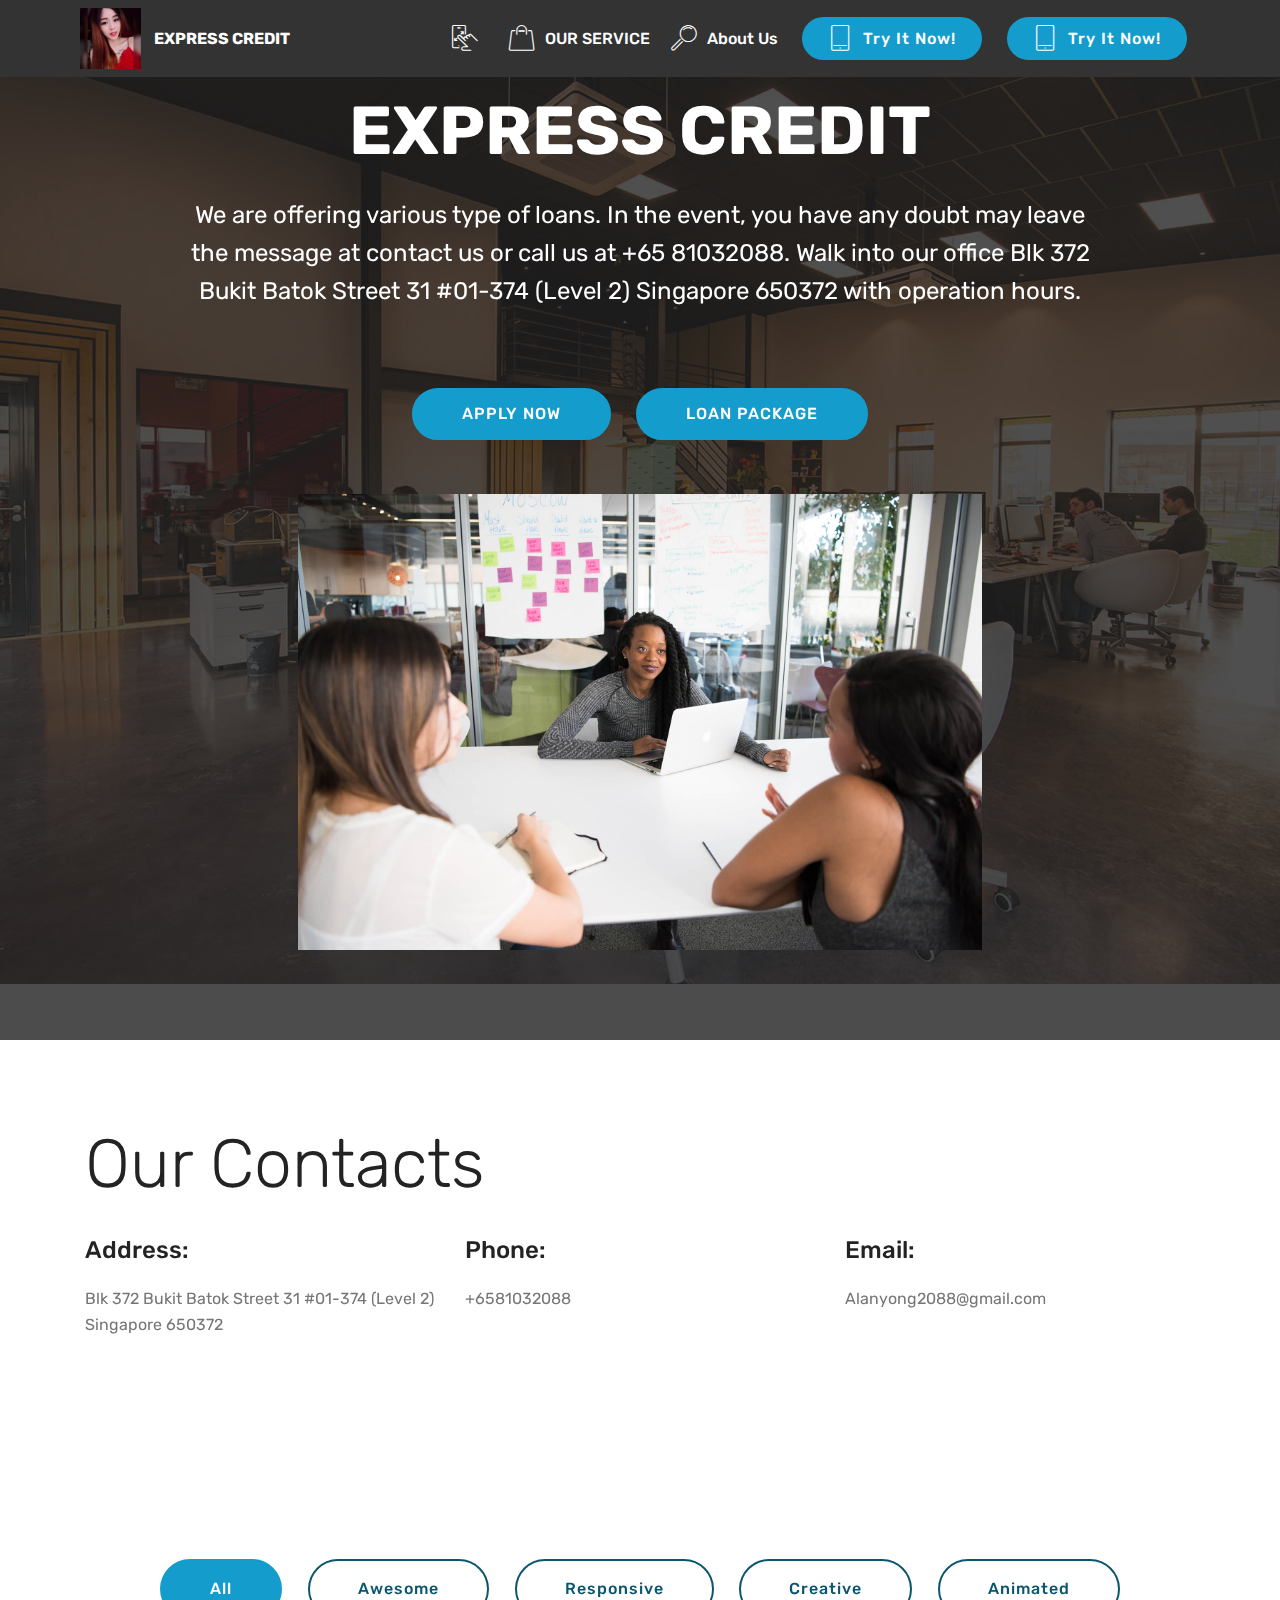
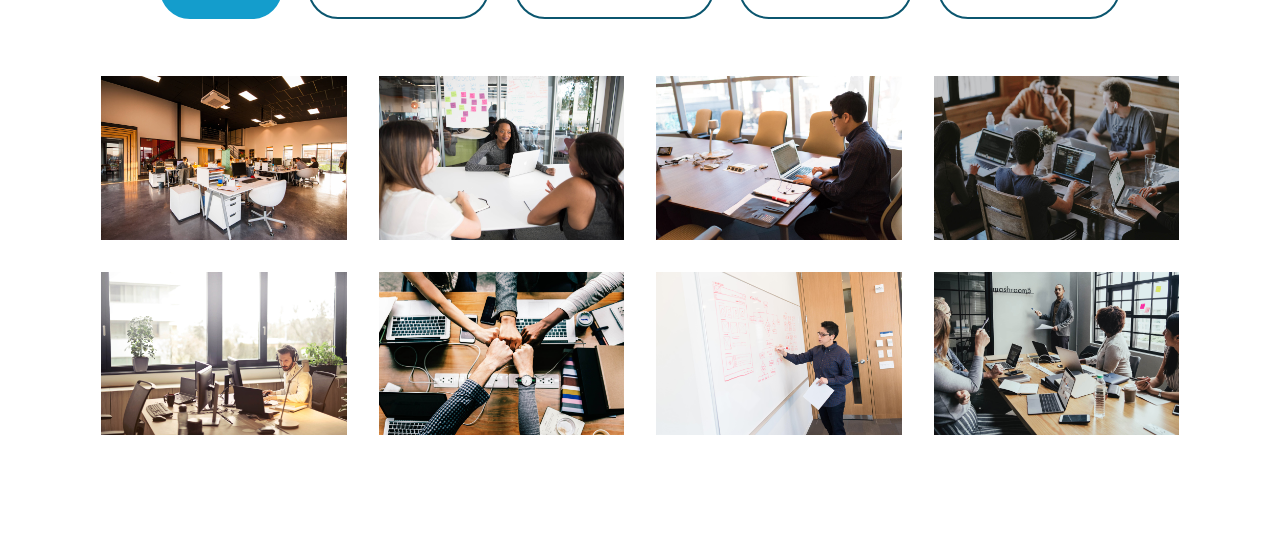
==== commit 5ade554b: "create github pages" ====
--- a/index.html
+++ b/index.html
@@ -6,7 +6,7 @@
   <meta http-equiv="X-UA-Compatible" content="IE=edge">
   <meta name="generator" content="Mobirise v4.12.3, mobirise.com">
   <meta name="viewport" content="width=device-width, initial-scale=1, minimum-scale=1">
-  <link rel="shortcut icon" href="assets/images/logo2.png" type="image/x-icon">
+  <link rel="shortcut icon" href="assets/images/42796953-2160064884242752-5158612084522483712-n-122x122.jpg" type="image/x-icon">
   <meta name="description" content="">
   
   
@@ -42,12 +42,10 @@
             <div class="navbar-brand">
                 <span class="navbar-logo">
                     <a href="https://expresscredit.com">
-                         <img src="assets/images/logo2.png" alt="Mobirise" title="" style="height: 3.8rem;">
+                         <img src="assets/images/42796953-2160064884242752-5158612084522483712-n-122x122.jpg" alt="Mobirise" title="" style="height: 3.8rem;">
                     </a>
                 </span>
-                <span class="navbar-caption-wrap"><a class="navbar-caption text-white display-4" href="https://mobirise.com">
-                        MOBIRISE
-                    </a></span>
+                <span class="navbar-caption-wrap"><a class="navbar-caption text-white display-4" href="https://mobirise.com">EXPRESS CREDIT</a></span>
             </div>
         </div>
         <div class="collapse navbar-collapse" id="navbarSupportedContent">
@@ -71,7 +69,7 @@
     </nav>
 </section>
 
-<section class="engine"><a href="https://mobirise.info/n">free simple web templates</a></section><section class="header4 cid-rTL00da6ck mbr-parallax-background" id="header4-3">
+<section class="engine"><a href="https://mobirise.info/s">free bootstrap themes</a></section><section class="header4 cid-rTL00da6ck mbr-parallax-background" id="header4-3">
 
     
 
